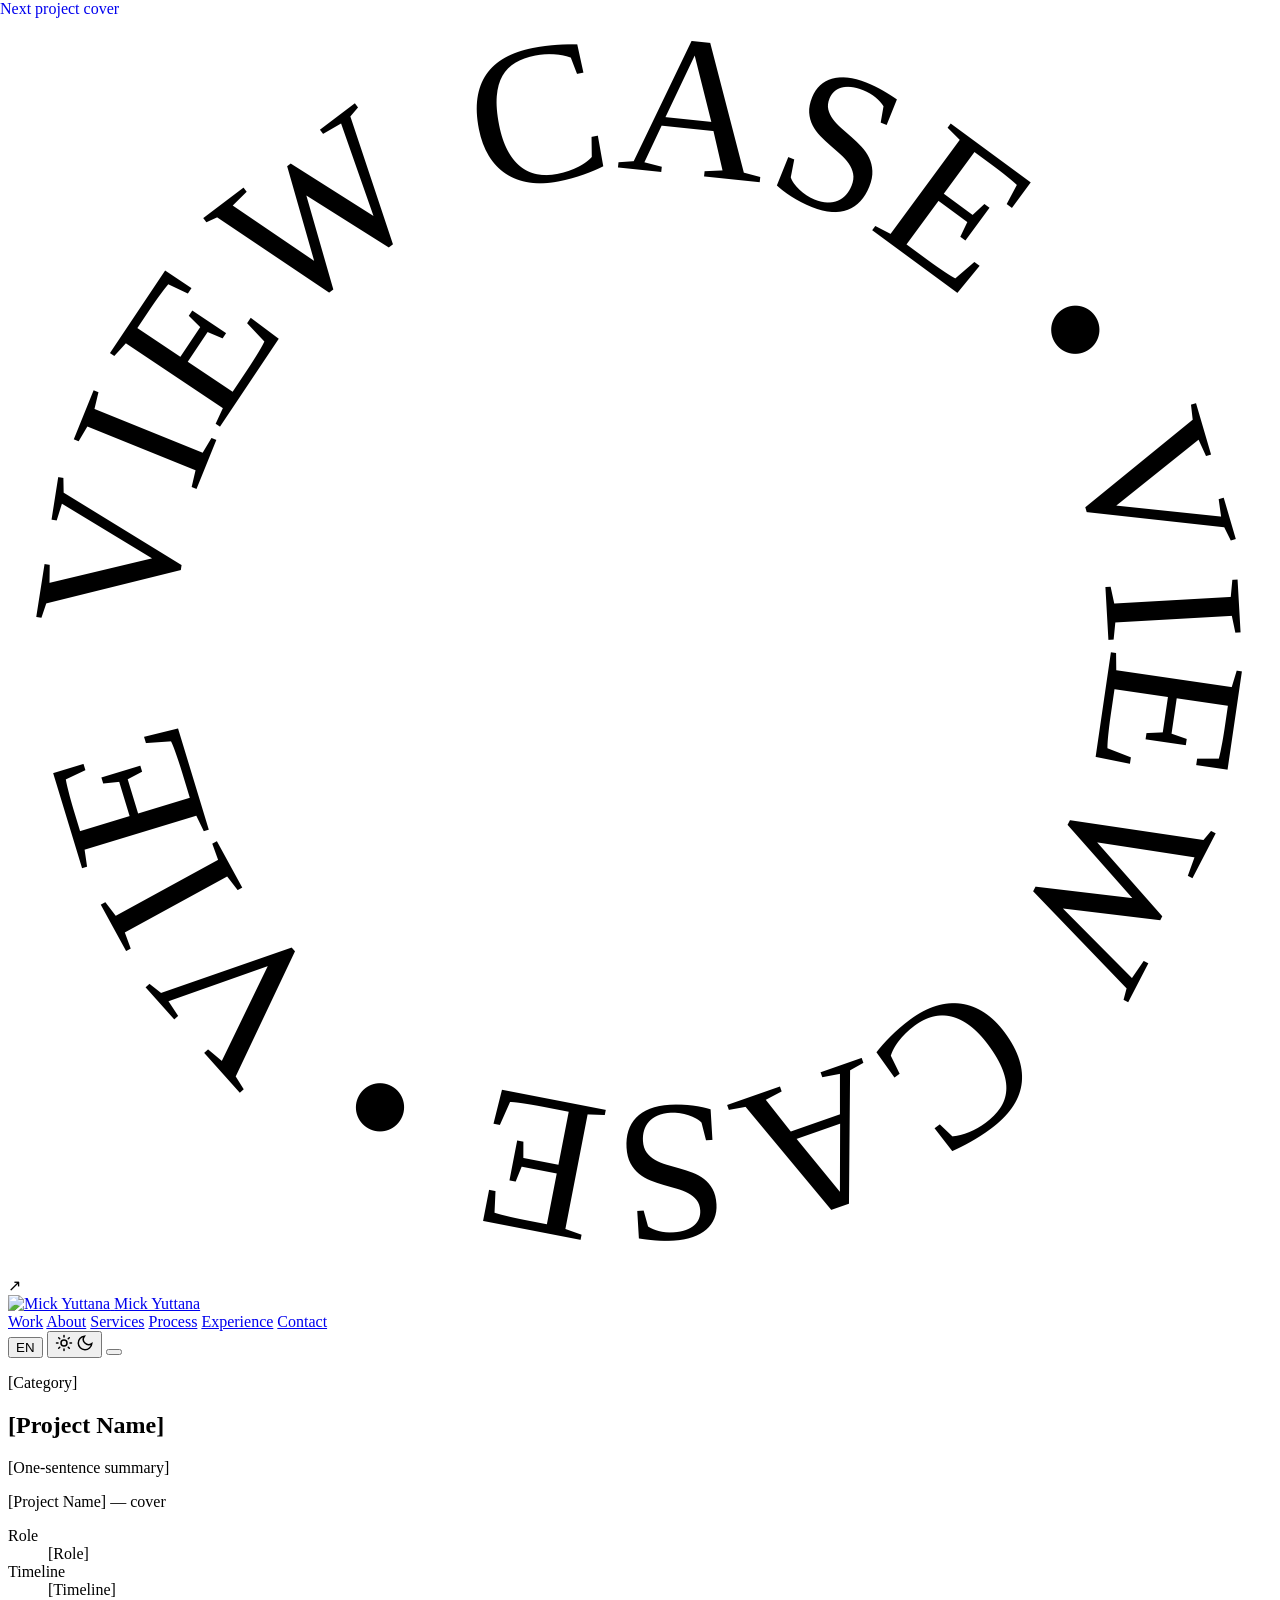
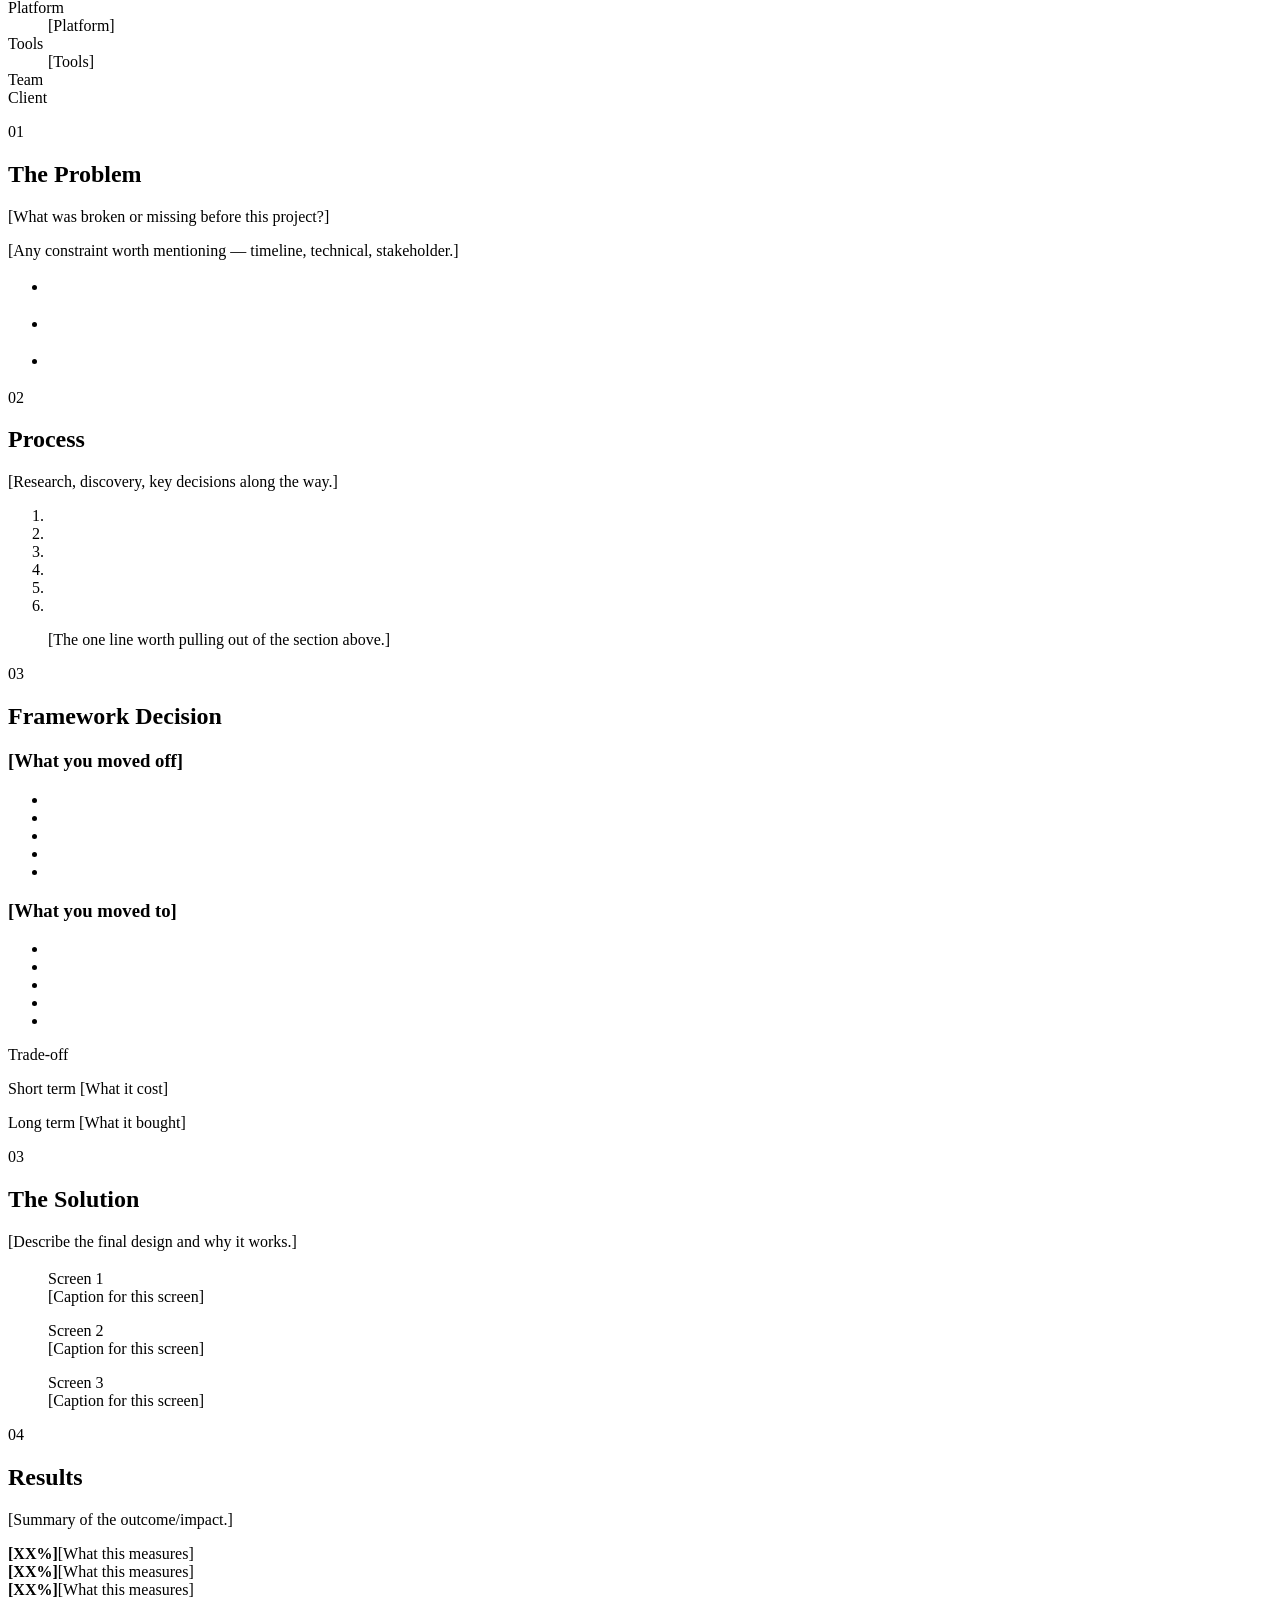
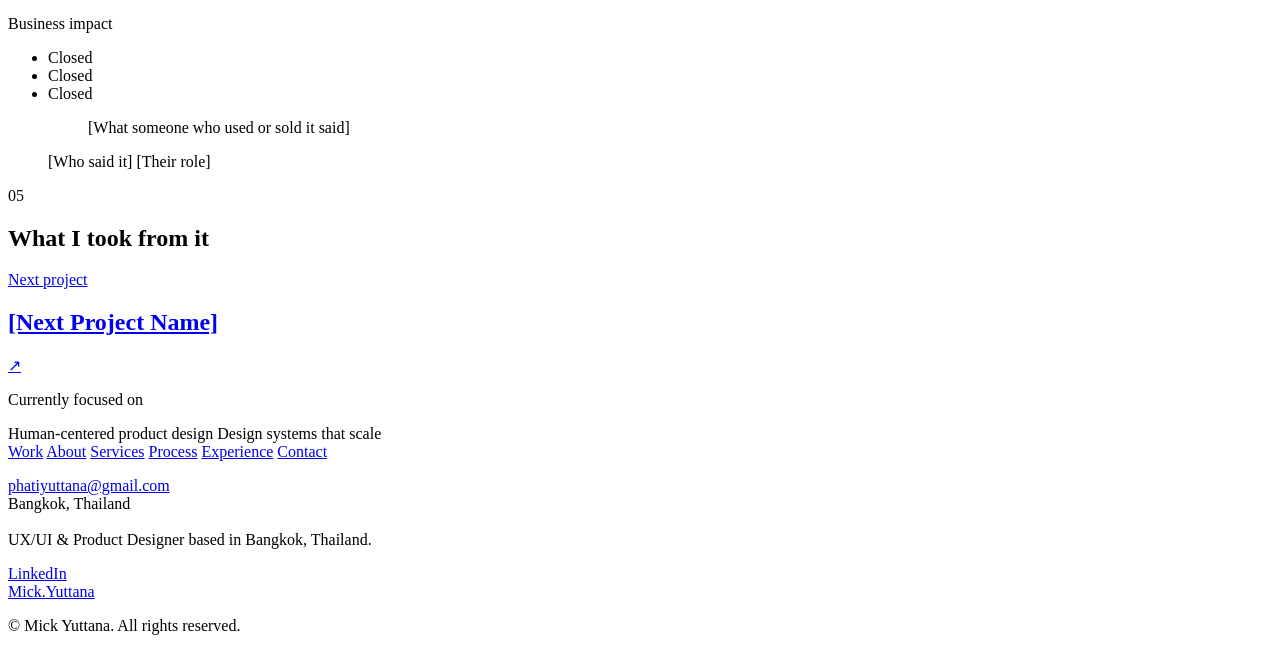
==== work/_template/index.html @ 5a6a164b "Drop Mick from page titles and meta descriptions Shortened every title tag and meta description from" ====
<!--
  CASE STUDY TEMPLATE — the single source for every page under work/.
  Editing this file and re-running tools/build-cases.ps1 updates all of
  them at once; editing a generated page directly does nothing lasting.
  See work/README.md for the checklist.

  To add a project: add its rows to content/cases.csv, make work/<slug>/
  with an assets/ folder, then run the build. The pages, the next-project
  chain and the galleries all come from those two inputs.

  Everything reuses css/style.css — the page-specific rules are the .cs-*
  block near the end of that file.

  Copy comes from two places:
    data-i18n="…"       site-wide copy (nav, footer, section labels) —
                        lives in js/i18n.js, shared by every page
    data-i18n-case="…"  this project's own copy — lives in data.js right
                        next to this file. data.js loads BEFORE i18n.js
                        so the first render already has it.
-->
<!DOCTYPE html>
<html lang="en" data-theme="light">
<head>
<meta charset="UTF-8">
<meta name="viewport" content="width=device-width, initial-scale=1.0">
<title>[Project Name] — Case Study | Yuttana</title>
<meta name="description" content="[One-sentence project summary].">

<link rel="preconnect" href="https://api.fontshare.com" crossorigin>
<link rel="preconnect" href="https://fonts.googleapis.com">
<link rel="preconnect" href="https://fonts.gstatic.com" crossorigin>
<link href="https://api.fontshare.com/v2/css?f[]=switzer@400,500,600,700&f[]=chillax@600&display=swap" rel="stylesheet">
<link href="https://fonts.googleapis.com/css2?family=Noto+Sans+Thai:wght@400;500;600;700&display=swap" rel="stylesheet">

<link rel="icon" type="image/png" href="../../assets/avatar-icon.png">
<link rel="apple-touch-icon" href="../../assets/avatar-icon.png">
<link rel="manifest" href="../../manifest.json">
<meta name="theme-color" content="#1434cb">
<link rel="stylesheet" href="../../css/tokens.css">
<link rel="stylesheet" href="../../css/style.css">

<script>
  (function () {
    var t = localStorage.getItem('studio-theme');
    if (!t) t = matchMedia('(prefers-color-scheme: dark)').matches ? 'dark' : 'light';
    document.documentElement.setAttribute('data-theme', t);
    document.documentElement.classList.add('js');
    var mc = document.querySelector('meta[name="theme-color"]');
    if (mc) mc.setAttribute('content', t === 'dark' ? '#3163e9' : '#1434cb');
  })();
</script>
</head>
<body>

<div class="cursor" id="cursor" aria-hidden="true">
  <svg class="cursor__ring" viewBox="0 0 100 100">
    <defs><path id="cursorRing" d="M50,50 m-37,0 a37,37 0 1,1 74,0 a37,37 0 1,1 -74,0"></path></defs>
    <text><textPath href="#cursorRing">VIEW CASE&nbsp;•&nbsp;VIEW CASE&nbsp;•&nbsp;VIEW CASE&nbsp;•&nbsp;</textPath></text>
  </svg>
  <span class="cursor__blob"><span class="cursor__arrow">↗︎</span></span>
</div>

<header class="header" id="header" data-header>
  <a href="../../index.html#home" class="header__logo">
    <span class="header__logo-mark"><img src="../../assets/avatar-icon.png" alt="Mick Yuttana"></span>
    <span class="header__logo-text">Mick Yuttana</span>
  </a>

  <nav class="header__nav" id="nav">
    <a href="../../index.html#work" class="header__link" data-i18n="nav.work">Work</a>
    <a href="../../index.html#about" class="header__link" data-i18n="nav.about">About</a>
    <a href="../../index.html#services" class="header__link" data-i18n="nav.services">Services</a>
    <a href="../../index.html#process" class="header__link" data-i18n="nav.process">Process</a>
    <a href="../../index.html#experience" class="header__link" data-i18n="nav.experience">Experience</a>
    <a href="../../index.html#contact" class="header__link" data-i18n="nav.contact">Contact</a>
  </nav>

  <div class="header__actions">
    <button class="pill" id="langToggle" aria-label="Switch language" data-i18n-aria-label="a11y.switchLanguage"><span id="langCurrent">EN</span></button>
    <button class="pill pill--icon" id="themeToggle" aria-label="Toggle dark mode" data-i18n-aria-label="a11y.toggleDarkMode">
      <svg class="icon-sun" width="18" height="18" viewBox="0 0 24 24" fill="none" stroke="currentColor" stroke-width="2" stroke-linecap="round"><circle cx="12" cy="12" r="4"/><path d="M12 2v2M12 20v2M4.93 4.93l1.41 1.41M17.66 17.66l1.41 1.41M2 12h2M20 12h2M6.34 17.66l-1.41 1.41M19.07 4.93l-1.41 1.41"/></svg>
      <svg class="icon-moon" width="18" height="18" viewBox="0 0 24 24" fill="none" stroke="currentColor" stroke-width="2" stroke-linecap="round"><path d="M21 12.79A9 9 0 1 1 11.21 3 7 7 0 0 0 21 12.79z"/></svg>
    </button>
    <button class="burger" id="burger" aria-label="Menu" data-i18n-aria-label="a11y.menu" aria-expanded="false"><span></span><span></span></button>
  </div>
</header>

<div class="cs-progress" aria-hidden="true"><span data-cs-progress></span></div>

<main id="main">

  <section class="cs-hero">
    <div class="wrap">
      <p class="pretitle" data-i18n-case="category" data-reveal>[Category]</p>
      <h1 class="cs-hero__title" data-i18n-case="title" data-reveal>[Project Name]</h1>
      <p class="lede cs-hero__summary" data-i18n-case="summary" data-reveal>[One-sentence summary]</p>
    </div>

    <!-- COVER-START -->
    <!-- Once assets/cover.png exists, replace this placeholder with:
         <figure class="cs-cover" data-reveal>
           <img src="assets/cover.png" alt="" data-i18n-case-alt="coverAlt">
         </figure> -->
    <div class="cs-cover media-block" data-tone="blue" data-reveal><span>[Project Name] — cover</span></div>
    <!-- COVER-END -->

    <div class="wrap">
      <dl class="cs-meta" data-reveal>
        <div><dt data-i18n="cs.meta.roleLabel">Role</dt><dd data-i18n-case="role">[Role]</dd></div>
        <div><dt data-i18n="cs.meta.timelineLabel">Timeline</dt><dd data-i18n-case="timeline">[Timeline]</dd></div>
        <div><dt data-i18n="cs.meta.platformLabel">Platform</dt><dd data-i18n-case="platform">[Platform]</dd></div>
        <div><dt data-i18n="cs.meta.toolsLabel">Tools</dt><dd data-i18n-case="tools">[Tools]</dd></div>
        <!-- Team and client are not on every case; a div whose dd comes back
             empty hides itself rather than leaving a labelled blank. -->
        <div><dt data-i18n="cs.meta.teamLabel">Team</dt><dd data-i18n-case="team"></dd></div>
        <div><dt data-i18n="cs.meta.clientLabel">Client</dt><dd data-i18n-case="client"></dd></div>
      </dl>

      <!-- CONTEXT-START  Optional. What the product actually is, in one
           paragraph, before the case starts arguing about it. -->
      <p class="cs-context" data-i18n-case="contextText" data-reveal></p>
      <!-- CONTEXT-END -->
    </div>
  </section>

  <section class="cs-section">
    <div class="wrap cs-block">
      <div class="cs-block__aside" data-reveal>
        <span class="cs-step">01</span>
        <h2 class="cs-block__title" data-i18n="cs.overview.title">The Problem</h2>
      </div>
      <div class="cs-block__body">
        <p class="lede" data-i18n-case="problem1" data-reveal>[What was broken or missing before this project?]</p>
        <p class="lede" data-i18n-case="problem2" data-reveal>[Any constraint worth mentioning — timeline, technical, stakeholder.]</p>

        <!-- PROBLEMS-START  Optional. Named faults, when the trouble was
             several distinct things rather than one situation. Each carries
             a rule in the warning colour down its edge. Fill prob1Title
             upward; blank slots collapse. -->
        <ul class="cs-probs" data-reveal>
          <li>
            <h3 data-i18n-case="prob1Title"></h3>
            <p data-i18n-case="prob1Text"></p>
          </li>
          <li>
            <h3 data-i18n-case="prob2Title"></h3>
            <p data-i18n-case="prob2Text"></p>
          </li>
          <li>
            <h3 data-i18n-case="prob3Title"></h3>
            <p data-i18n-case="prob3Text"></p>
          </li>
        </ul>
        <!-- PROBLEMS-END -->

        <!-- GOAL-START  Optional. The counterpart to the faults above: what
             the work was aiming at. Same shape, opposite colour, so the
             pair reads as a problem and its answer. -->
        <div class="cs-goal" data-reveal>
          <h3 data-i18n-case="goalTitle"></h3>
          <p data-i18n-case="goalText"></p>
        </div>
        <!-- GOAL-END -->

        <!-- USERTYPES-START  Optional, and generated rather than written out
             here: the served / not-served state comes from the CSV's utNOk
             column, and a class cannot be set through data-i18n-case, which
             only writes text. Fill ut1Role/ut1Need/ut1Ok upward; the build
             stops at the first empty role and drops the block entirely if
             there is no ut1Role. -->
        <ul class="cs-ut" data-reveal></ul>
        <!-- USERTYPES-END -->
      </div>
    </div>
  </section>

  <section class="cs-section">
    <div class="wrap cs-block">
      <div class="cs-block__aside" data-reveal>
        <span class="cs-step">02</span>
        <h2 class="cs-block__title" data-i18n="cs.process.title">Process</h2>
      </div>
      <div class="cs-block__body">
        <p class="lede" data-i18n-case="process1" data-reveal>[Research, discovery, key decisions along the way.]</p>

        <!-- STEPS-START  Optional, and it belongs here rather than beside
             any one decision: this is how the work ran. A real sequence, so
             unlike the section headings it earns its numbering. Fill
             ps1Title upward; blank slots collapse. -->
        <ol class="cs-steps" data-reveal>
          <li><span data-i18n-case="ps1Title"></span><span data-i18n-case="ps1Text"></span></li>
          <li><span data-i18n-case="ps2Title"></span><span data-i18n-case="ps2Text"></span></li>
          <li><span data-i18n-case="ps3Title"></span><span data-i18n-case="ps3Text"></span></li>
          <li><span data-i18n-case="ps4Title"></span><span data-i18n-case="ps4Text"></span></li>
          <li><span data-i18n-case="ps5Title"></span><span data-i18n-case="ps5Text"></span></li>
          <li><span data-i18n-case="ps6Title"></span><span data-i18n-case="ps6Text"></span></li>
        </ol>
        <!-- STEPS-END -->
        <blockquote class="cs-quote" data-i18n-case="quote" data-reveal>[The one line worth pulling out of the section above.]</blockquote>
      </div>
    </div>
  </section>

  <!-- FRAMEWORK-START  Optional. tools/build-cases.ps1 drops this whole
       section for any case whose CSV has no fwOldLabel row, and renumbers
       the .cs-step badges afterwards, so a page without it still counts
       01, 02, 03 in order. Fill fwOld1-5 / fwNew1-5 to use it; blank rows
       collapse, so a comparison can be shorter than five points. -->
  <section class="cs-section">
    <div class="wrap cs-block">
      <div class="cs-block__aside" data-reveal>
        <span class="cs-step">03</span>
        <h2 class="cs-block__title" data-i18n="cs.framework.title">Framework Decision</h2>
      </div>
      <div class="cs-block__body">
        <div class="cs-fw" data-reveal>
          <div class="cs-fw__col cs-fw__col--before">
            <h3 class="cs-fw__label" data-i18n-case="fwOldLabel">[What you moved off]</h3>
            <ul class="cs-fw__list">
              <li data-i18n-case="fwOld1"></li>
              <li data-i18n-case="fwOld2"></li>
              <li data-i18n-case="fwOld3"></li>
              <li data-i18n-case="fwOld4"></li>
              <li data-i18n-case="fwOld5"></li>
            </ul>
          </div>
          <div class="cs-fw__col cs-fw__col--after">
            <h3 class="cs-fw__label" data-i18n-case="fwNewLabel">[What you moved to]</h3>
            <ul class="cs-fw__list">
              <li data-i18n-case="fwNew1"></li>
              <li data-i18n-case="fwNew2"></li>
              <li data-i18n-case="fwNew3"></li>
              <li data-i18n-case="fwNew4"></li>
              <li data-i18n-case="fwNew5"></li>
            </ul>
          </div>
        </div>

        <div class="cs-fw__trade" data-reveal>
          <p class="cs-fw__trade-label" data-i18n="cs.framework.tradeoff">Trade-off</p>
          <p class="cs-fw__trade-line">
            <span class="cs-fw__trade-term" data-i18n="cs.framework.short">Short term</span>
            <span data-i18n-case="fwTradeShort">[What it cost]</span>
          </p>
          <p class="cs-fw__trade-line">
            <span class="cs-fw__trade-term" data-i18n="cs.framework.long">Long term</span>
            <span data-i18n-case="fwTradeLong">[What it bought]</span>
          </p>
        </div>
      </div>
    </div>
  </section>
  <!-- FRAMEWORK-END -->

  <section class="cs-section">
    <div class="wrap cs-block">
      <div class="cs-block__aside" data-reveal>
        <span class="cs-step">03</span>
        <h2 class="cs-block__title" data-i18n="cs.solution.title">The Solution</h2>
      </div>
      <div class="cs-block__body">
        <p class="lede" data-i18n-case="solution1" data-reveal>[Describe the final design and why it works.]</p>

        <!-- SOLUTIONS-START  Optional. The shipped pieces, named — a grid
             because they are parallel parts, not a sequence. -->
        <div class="cs-sol" data-reveal>
          <div class="cs-sol__item">
            <h3 data-i18n-case="sol1Title"></h3>
            <p data-i18n-case="sol1Text"></p>
          </div>
          <div class="cs-sol__item">
            <h3 data-i18n-case="sol2Title"></h3>
            <p data-i18n-case="sol2Text"></p>
          </div>
          <div class="cs-sol__item">
            <h3 data-i18n-case="sol3Title"></h3>
            <p data-i18n-case="sol3Text"></p>
          </div>
          <div class="cs-sol__item">
            <h3 data-i18n-case="sol4Title"></h3>
            <p data-i18n-case="sol4Text"></p>
          </div>
          <div class="cs-sol__item">
            <h3 data-i18n-case="sol5Title"></h3>
            <p data-i18n-case="sol5Text"></p>
          </div>
        </div>
        <!-- SOLUTIONS-END -->

        <!-- DECISIONS-START  Optional. Each choice next to the reason for
             it — the part of a portfolio that shows judgement rather than
             output. Fill dec1Title upward; blank slots collapse. -->
        <dl class="cs-dec" data-reveal>
          <div>
            <dt data-i18n-case="dec1Title"></dt>
            <dd data-i18n-case="dec1Why"></dd>
          </div>
          <div>
            <dt data-i18n-case="dec2Title"></dt>
            <dd data-i18n-case="dec2Why"></dd>
          </div>
          <div>
            <dt data-i18n-case="dec3Title"></dt>
            <dd data-i18n-case="dec3Why"></dd>
          </div>
          <div>
            <dt data-i18n-case="dec4Title"></dt>
            <dd data-i18n-case="dec4Why"></dd>
          </div>
          <div>
            <dt data-i18n-case="dec5Title"></dt>
            <dd data-i18n-case="dec5Why"></dd>
          </div>
        </dl>
        <!-- DECISIONS-END -->

        <!-- Swap each media-block for <img src="assets/screen-N.png" alt="">.
             Keep one figure marked is-wide so the grid has a rhythm.
             Add or drop <figure> blocks freely. -->
        <!-- GALLERY-START  rebuilt per page from that case's
             assets/screen-*.png, in numeric order, first one wide. -->
        <div class="cs-gallery">
          <figure class="is-wide" data-reveal>
            <div class="media-block" data-tone="blue"><span>Screen 1</span></div>
            <figcaption data-i18n-case="caption1">[Caption for this screen]</figcaption>
          </figure>
          <figure data-reveal>
            <div class="media-block" data-tone="blue"><span>Screen 2</span></div>
            <figcaption data-i18n-case="caption2">[Caption for this screen]</figcaption>
          </figure>
          <figure data-reveal>
            <div class="media-block" data-tone="blue"><span>Screen 3</span></div>
            <figcaption data-i18n-case="caption3">[Caption for this screen]</figcaption>
          </figure>
        </div>
        <!-- GALLERY-END -->
      </div>
    </div>
  </section>

  <section class="cs-section">
    <div class="wrap cs-block">
      <div class="cs-block__aside" data-reveal>
        <span class="cs-step">04</span>
        <h2 class="cs-block__title" data-i18n="cs.results.title">Results</h2>
      </div>
      <div class="cs-block__body">
        <p class="lede" data-i18n-case="results1" data-reveal>[Summary of the outcome/impact.]</p>

        <div class="cs-stats" data-reveal>
          <div class="cs-stats__item"><strong data-i18n-case="stat1">[XX%]</strong><span data-i18n-case="stat1Label">[What this measures]</span></div>
          <div class="cs-stats__item"><strong data-i18n-case="stat2">[XX%]</strong><span data-i18n-case="stat2Label">[What this measures]</span></div>
          <div class="cs-stats__item"><strong data-i18n-case="stat3">[XX%]</strong><span data-i18n-case="stat3Label">[What this measures]</span></div>
          <!-- A fourth reading is optional; it hides itself when unfilled. -->
          <div class="cs-stats__item"><strong data-i18n-case="stat4"></strong><span data-i18n-case="stat4Label"></span></div>
        </div>

        <!-- IMPACT-START  Optional. Who it landed with — the outcome the
             results above were in service of. -->
        <div class="cs-impact" data-reveal>
          <p class="cs-impact__label" data-i18n="cs.impact.title">Business impact</p>
          <ul class="cs-impact__list">
            <li>
              <span class="cs-impact__name" data-i18n-case="bi1Name"></span>
              <span class="cs-impact__type" data-i18n-case="bi1Type"></span>
              <span class="cs-impact__flag" data-i18n="cs.impact.closed">Closed</span>
            </li>
            <li>
              <span class="cs-impact__name" data-i18n-case="bi2Name"></span>
              <span class="cs-impact__type" data-i18n-case="bi2Type"></span>
              <span class="cs-impact__flag" data-i18n="cs.impact.closed">Closed</span>
            </li>
            <li>
              <span class="cs-impact__name" data-i18n-case="bi3Name"></span>
              <span class="cs-impact__type" data-i18n-case="bi3Type"></span>
              <span class="cs-impact__flag" data-i18n="cs.impact.closed">Closed</span>
            </li>
          </ul>
        </div>
        <!-- IMPACT-END -->

        <!-- TESTIMONIAL-START  Optional; dropped unless testimonialQuote is
             filled. Someone else's words about the work, so it sits with the
             results rather than in a section of its own. -->
        <figure class="cs-quotebox" data-reveal>
          <blockquote data-i18n-case="testimonialQuote">[What someone who used or sold it said]</blockquote>
          <figcaption>
            <span class="cs-quotebox__name" data-i18n-case="testimonialName">[Who said it]</span>
            <span class="cs-quotebox__role" data-i18n-case="testimonialRole">[Their role]</span>
          </figcaption>
        </figure>
        <!-- TESTIMONIAL-END -->
      </div>
    </div>
  </section>

  <!-- REFLECTION-START  Optional; dropped unless reflect1Title is filled.
       Sits after the results on purpose - it is what the work taught me,
       which only means anything once the outcome has been stated. Empty
       slots collapse, so three or two entries are fine. -->
  <section class="cs-section">
    <div class="wrap cs-block">
      <div class="cs-block__aside" data-reveal>
        <span class="cs-step">05</span>
        <h2 class="cs-block__title" data-i18n="cs.reflection.title">What I took from it</h2>
      </div>
      <div class="cs-block__body">
        <div class="cs-reflect" data-reveal>
          <div class="cs-reflect__item">
            <h3 data-i18n-case="reflect1Title"></h3>
            <p data-i18n-case="reflect1Text"></p>
          </div>
          <div class="cs-reflect__item">
            <h3 data-i18n-case="reflect2Title"></h3>
            <p data-i18n-case="reflect2Text"></p>
          </div>
          <div class="cs-reflect__item">
            <h3 data-i18n-case="reflect3Title"></h3>
            <p data-i18n-case="reflect3Text"></p>
          </div>
          <div class="cs-reflect__item">
            <h3 data-i18n-case="reflect4Title"></h3>
            <p data-i18n-case="reflect4Text"></p>
          </div>
        </div>
      </div>
    </div>
  </section>
  <!-- REFLECTION-END -->

  <section class="cs-next">
    <div class="wrap">
      <!-- NEXT-START -->
      <!-- Rebuilt per page from the next slug in CSV row order, wrapping
           round at the last one, so deleting a case can no longer leave
           another page linking to a folder that isn't there. The markup
           below is only what the template renders on its own. -->
      <a class="cs-next__card" href="../PLACEHOLDER/" data-hover>
        <div class="media-block" data-tone="blue" style="position:absolute;inset:0;border-radius:0"><span>Next project cover</span></div>
        <div class="cs-next__body">
          <div>
            <p class="pretitle" data-i18n="cs.next.label">Next project</p>
            <h2 class="cs-next__title" data-i18n-case="nextTitle">[Next Project Name]</h2>
          </div>
          <span class="cs-next__arrow" aria-hidden="true">↗︎</span>
        </div>
      </a>
      <!-- NEXT-END -->
    </div>
  </section>

</main>

<footer class="footer">

  <div class="wrap footer__cols">
    <div class="footer__col">
      <p class="footer__label" data-i18n="footer.nowPlaying">Currently focused on</p>
      <div class="song">
        <span class="song__artist" data-i18n="footer.focusLine1">Human-centered product design</span>
        <span class="song__title" data-i18n="footer.focusLine2">Design systems that scale</span>
      </div>
    </div>

    <nav class="footer__col footer__nav" aria-label="Footer" data-i18n-aria-label="a11y.footerNav">
      <a href="../../index.html#work" data-i18n="nav.work">Work</a>
      <a href="../../index.html#about" data-i18n="nav.about">About</a>
      <a href="../../index.html#services" data-i18n="nav.services">Services</a>
      <a href="../../index.html#process" data-i18n="nav.process">Process</a>
      <a href="../../index.html#experience" data-i18n="nav.experience">Experience</a>
      <a href="../../index.html#contact" data-i18n="nav.contact">Contact</a>
    </nav>

    <div class="footer__col footer__info">
      <p>
        <a href="mailto:phatiyuttana@gmail.com">phatiyuttana@gmail.com</a><br>
        Bangkok, Thailand<br><br>
        <span data-i18n="footer.tagline">UX/UI & Product Designer based in Bangkok, Thailand.</span>
      </p>
      <div class="footer__social">
        <a href="https://www.linkedin.com/in/yuttana-phati-5566042b5/" target="_blank" rel="noopener">LinkedIn</a>
      </div>
    </div>
  </div>

  <div class="wrap footer__bottom">
    <a href="../../index.html#home" class="footer__logo">Mick<span>.</span>Yuttana</a>
    <p>&copy; <span id="year"></span> Mick Yuttana. <span data-i18n="footer.rights">All rights reserved.</span></p>
  </div>
</footer>

<script src="https://cdn.jsdelivr.net/npm/gsap@3.13.0/dist/gsap.min.js"></script>
<script src="https://cdn.jsdelivr.net/npm/gsap@3.13.0/dist/ScrollTrigger.min.js"></script>
<script src="https://cdn.jsdelivr.net/npm/gsap@3.13.0/dist/SplitText.min.js"></script>
<script src="https://cdn.jsdelivr.net/npm/lenis@1.1.20/dist/lenis.min.js"></script>
<!-- data.js MUST come before i18n.js — i18n.js renders once on load and
     reads window.CASE_DATA at that moment. -->
<script src="data.js"></script>
<script src="../../js/i18n.js"></script>
<script src="../../js/main.js"></script>
</body>
</html>
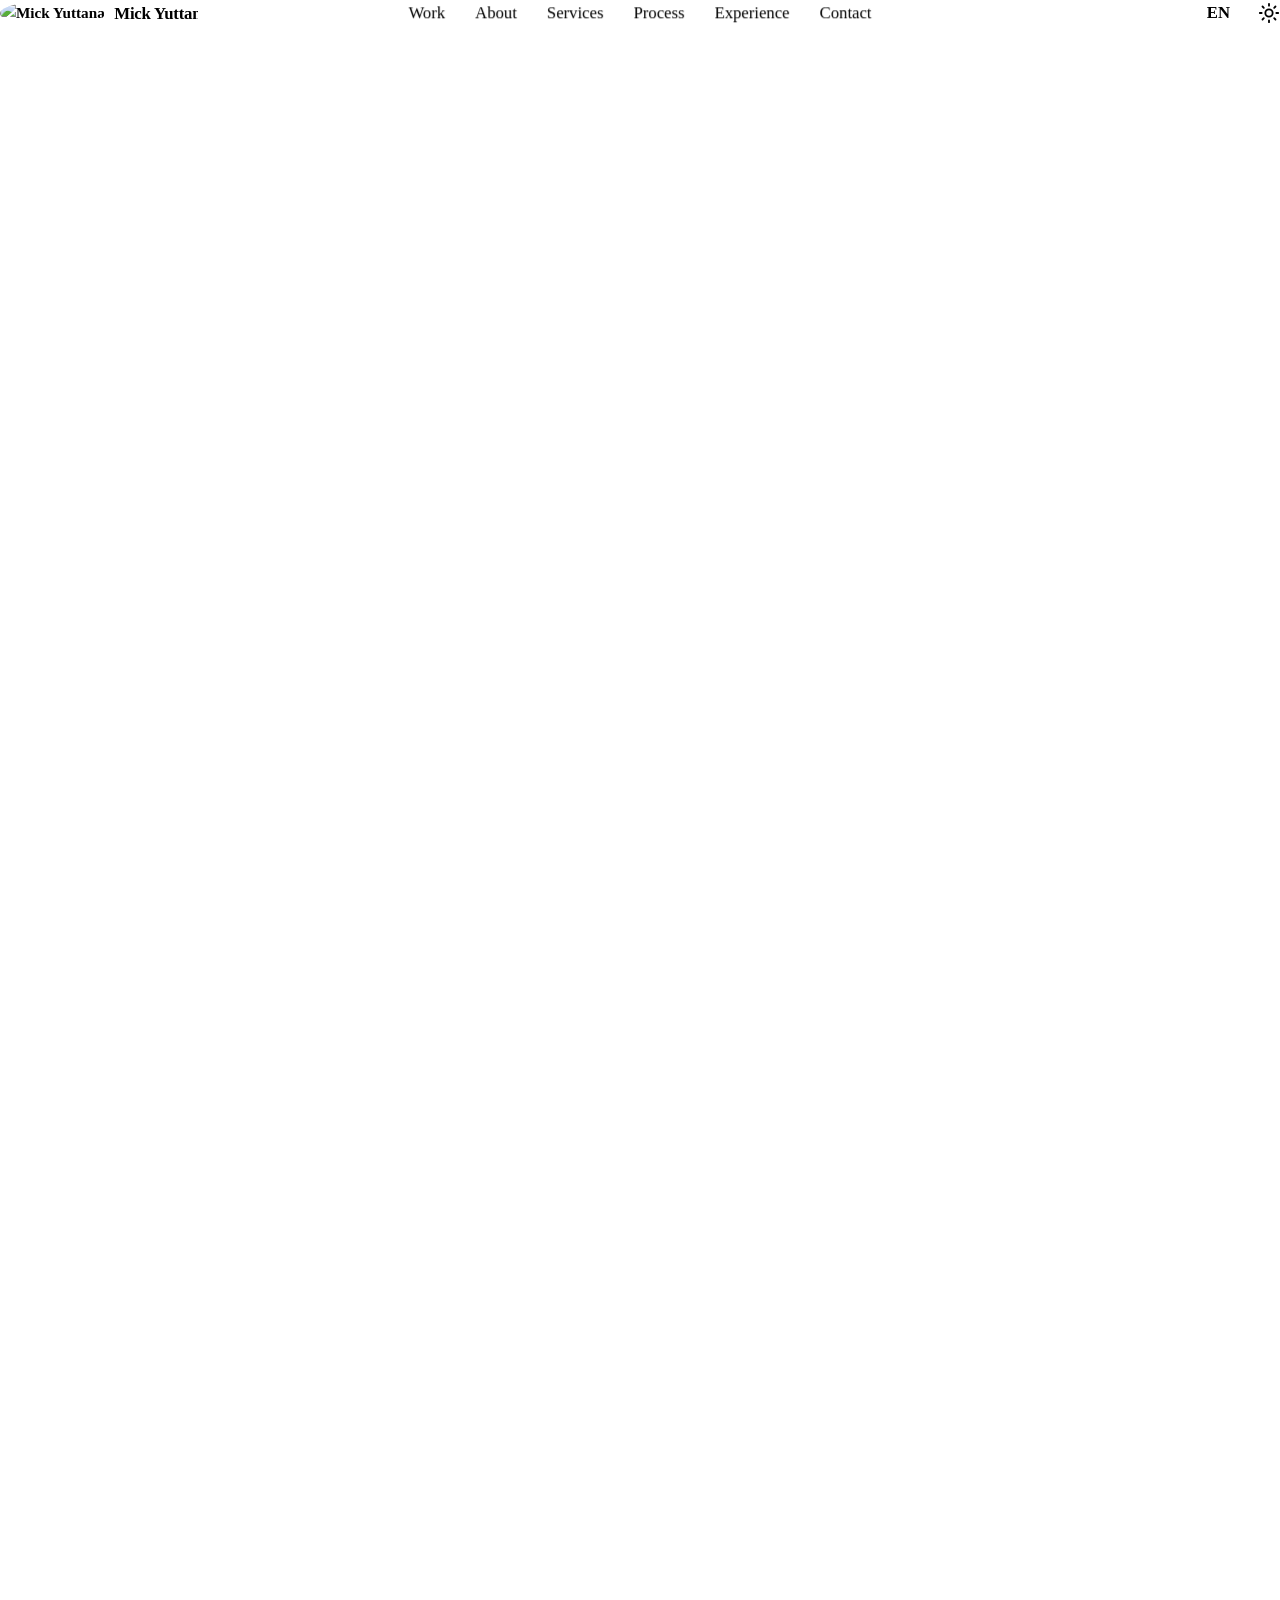
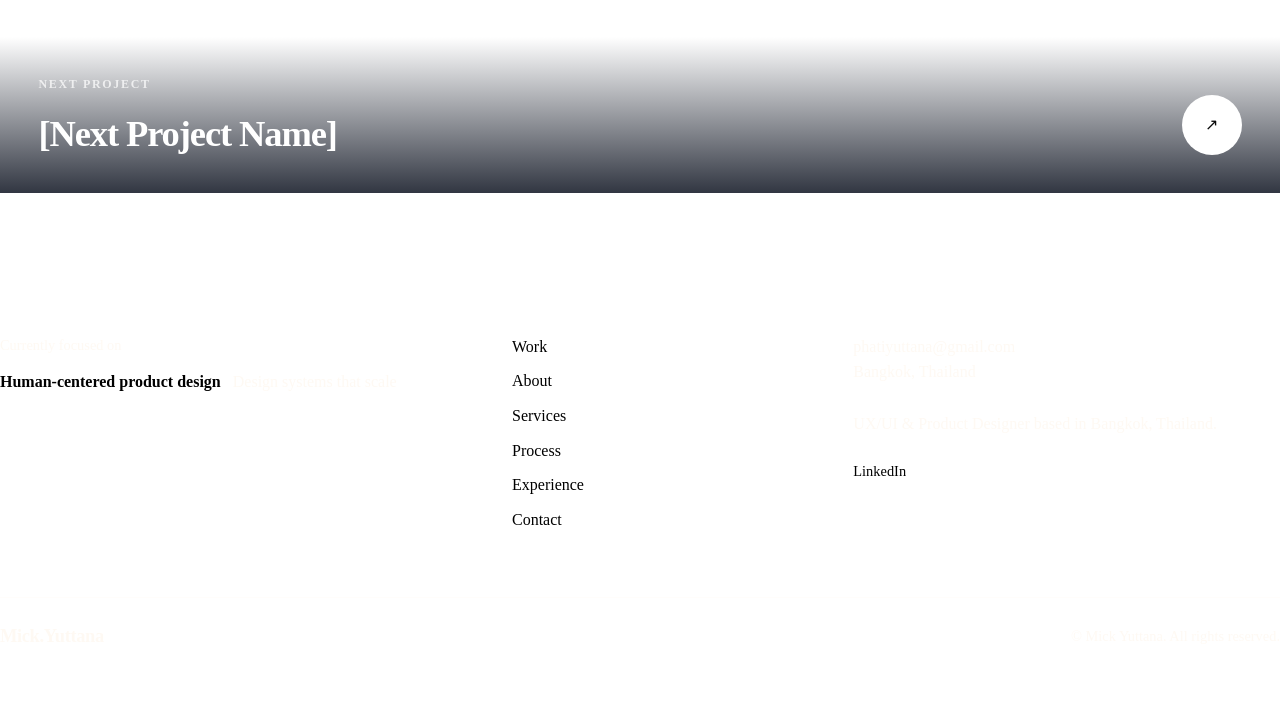
==== commit 33db04ff: "Link home as / instead of /index.html, and redirect the old URL Every header, nav and footer link on" ====
--- a/work/_template/index.html
+++ b/work/_template/index.html
@@ -41,8 +41,7 @@
 
 <script>
   (function () {
-    var t = localStorage.getItem('studio-theme');
-    if (!t) t = matchMedia('(prefers-color-scheme: dark)').matches ? 'dark' : 'light';
+    var t = localStorage.getItem('studio-theme') || 'light';
     document.documentElement.setAttribute('data-theme', t);
     document.documentElement.classList.add('js');
     var mc = document.querySelector('meta[name="theme-color"]');
@@ -61,18 +60,18 @@
 </div>
 
 <header class="header" id="header" data-header>
-  <a href="../../index.html#home" class="header__logo">
+  <a href="../../#home" class="header__logo">
     <span class="header__logo-mark"><img src="../../assets/avatar-icon.png" alt="Mick Yuttana"></span>
     <span class="header__logo-text">Mick Yuttana</span>
   </a>
 
   <nav class="header__nav" id="nav">
-    <a href="../../index.html#work" class="header__link" data-i18n="nav.work">Work</a>
-    <a href="../../index.html#about" class="header__link" data-i18n="nav.about">About</a>
-    <a href="../../index.html#services" class="header__link" data-i18n="nav.services">Services</a>
-    <a href="../../index.html#process" class="header__link" data-i18n="nav.process">Process</a>
-    <a href="../../index.html#experience" class="header__link" data-i18n="nav.experience">Experience</a>
-    <a href="../../index.html#contact" class="header__link" data-i18n="nav.contact">Contact</a>
+    <a href="../../#work" class="header__link" data-i18n="nav.work">Work</a>
+    <a href="../../#about" class="header__link" data-i18n="nav.about">About</a>
+    <a href="../../#services" class="header__link" data-i18n="nav.services">Services</a>
+    <a href="../../#process" class="header__link" data-i18n="nav.process">Process</a>
+    <a href="../../#experience" class="header__link" data-i18n="nav.experience">Experience</a>
+    <a href="../../#contact" class="header__link" data-i18n="nav.contact">Contact</a>
   </nav>
 
   <div class="header__actions">
@@ -463,12 +462,12 @@
     </div>
 
     <nav class="footer__col footer__nav" aria-label="Footer" data-i18n-aria-label="a11y.footerNav">
-      <a href="../../index.html#work" data-i18n="nav.work">Work</a>
-      <a href="../../index.html#about" data-i18n="nav.about">About</a>
-      <a href="../../index.html#services" data-i18n="nav.services">Services</a>
-      <a href="../../index.html#process" data-i18n="nav.process">Process</a>
-      <a href="../../index.html#experience" data-i18n="nav.experience">Experience</a>
-      <a href="../../index.html#contact" data-i18n="nav.contact">Contact</a>
+      <a href="../../#work" data-i18n="nav.work">Work</a>
+      <a href="../../#about" data-i18n="nav.about">About</a>
+      <a href="../../#services" data-i18n="nav.services">Services</a>
+      <a href="../../#process" data-i18n="nav.process">Process</a>
+      <a href="../../#experience" data-i18n="nav.experience">Experience</a>
+      <a href="../../#contact" data-i18n="nav.contact">Contact</a>
     </nav>
 
     <div class="footer__col footer__info">
@@ -484,7 +483,7 @@
   </div>
 
   <div class="wrap footer__bottom">
-    <a href="../../index.html#home" class="footer__logo">Mick<span>.</span>Yuttana</a>
+    <a href="../../#home" class="footer__logo">Mick<span>.</span>Yuttana</a>
     <p>&copy; <span id="year"></span> Mick Yuttana. <span data-i18n="footer.rights">All rights reserved.</span></p>
   </div>
 </footer>
--- a/css/style.css
+++ b/css/style.css
@@ -0,0 +1,2035 @@
+/* ============================================================
+   Mick Yuttana — studio edition
+   Structure and motion modelled on studiomodular.be:
+   banner with split wordmark, scrubbed line reveal, masonry
+   cases with a hover circle, a green band that opens out of a
+   growing circle, sticky service cards, scroll-direction
+   marquees, tile footer.
+   ============================================================ */
+
+/* ---------- Tokens ----------
+   Moved to css/tokens.css — load that file before this one. */
+
+/* ---------- Reset ---------- */
+*, *::before, *::after { box-sizing: border-box; }
+html { -webkit-text-size-adjust: 100%; scroll-behavior: smooth; }
+body, h1, h2, h3, h4, p, ul, figure { margin: 0; }
+ul { padding: 0; list-style: none; }
+img { display: block; max-width: 100%; height: auto; }
+button, input, textarea { font: inherit; color: inherit; }
+html.lenis, html.lenis body { height: auto; }
+.lenis.lenis-smooth { scroll-behavior: auto !important; }
+
+/* More Projects modal open: lenis.stop() only halts Lenis's own
+   wheel-driven virtual scroll, not the page's real scroll position, which
+   stays reachable behind the dialog via keyboard, a dragged scrollbar, or
+   native touch. Locking overflow here is what actually stops that. */
+html.mp-modal-open, html.mp-modal-open body { overflow: hidden; }
+
+/* a faint ruled/graph-paper grid on the flat canvas colour — paired
+   repeating-linear-gradients, one per axis, in --rule so it already
+   matches the page's other hairlines and flips with the theme
+   automatically. Laid on body itself, not a separate overlay element, so
+   it just sits at the very bottom of the paint order — any section with
+   its own background (the stack cards, the dark band/footer, the tinted
+   --experience panel) naturally paints over it with no extra rules
+   needed, leaving the grid visible only where the plain canvas colour
+   would otherwise show through. (Had a paper-grain + crumple noise layer
+   here too at one point — removed again, grid only.) */
+body {
+  background: var(--paper);
+  color: var(--ink);
+  font-family: var(--font);
+  font-size: var(--fs-body);
+  line-height: 1.6;
+  -webkit-font-smoothing: antialiased;
+  overflow-x: hidden;
+  transition: background-color .4s var(--ease), color .4s var(--ease);
+}
+
+:focus-visible { outline: 2px solid currentColor; outline-offset: 3px; border-radius: 4px; }
+
+.wrap { width: 100%; max-width: var(--wrap); margin-inline: auto; padding-inline: var(--gutter); }
+/* a roomier cap for sections that want more breathing room than the
+   default 1560px — smaller gutter too, so content actually gets wider,
+   not just the empty margins. .band__content overrides this further. */
+.wrap--wide { max-width: 1920px; padding-inline: clamp(1.25rem, 6vw, 120px); }
+
+/* ---------- Shared type ---------- */
+.pretitle {
+  font-size: .75rem; font-weight: 600; letter-spacing: .14em;
+  text-transform: uppercase; color: var(--muted); margin-bottom: 1.25rem;
+}
+.section-title {
+  font-size: var(--fs-h2); font-weight: 600; line-height: 1.02;
+  letter-spacing: -.03em; text-wrap: balance;
+}
+.section-desc { color: var(--muted); max-width: 46ch; margin-top: 1.25rem; font-size: var(--fs-lede); }
+/* headings run the width of the column, like the reference — the old 22ch cap
+   turned every one of them into a narrow two- or three-line stack */
+.section-head { margin-bottom: clamp(2.5rem, 5vw, 5rem); }
+.section-head--center { text-align: center; }
+.section-head--center .section-desc { margin-inline: auto; }
+/* titles that sit in a grid column, not across the page, get a smaller step —
+   the full display size stacks them four lines deep in half the width */
+.about__content .section-title,
+.approach__content .section-title,
+.tools__head .section-title { font-size: clamp(1.75rem, 1rem + 2.2vw, 3rem); }
+.lede { color: var(--muted); font-size: var(--fs-lede); margin-top: 1.1rem; max-width: 54ch; }
+
+/* ---------- Buttons ---------- */
+.btn {
+  --btn-bg: transparent; --btn-fg: var(--ink); --btn-line: var(--rule);
+  display: inline-flex; align-items: center; gap: .85rem;
+  min-height: 60px; padding: 0 .5rem 0 1.6rem;
+  border: 1px solid var(--btn-line); border-radius: 999px;
+  background: var(--btn-bg); color: var(--btn-fg);
+  font-weight: 500; text-decoration: none; cursor: pointer;
+  transition: background-color var(--speed) var(--ease), color var(--speed) var(--ease),
+              border-color var(--speed) var(--ease), transform var(--speed) var(--ease);
+}
+.btn:hover { transform: translateY(-2px); }
+.btn__circle {
+  display: grid; place-items: center; width: 44px; height: 44px; flex: none;
+  border-radius: 50%; background: var(--primary); color: var(--primary-ink);
+  transition: transform var(--speed) var(--ease);
+}
+/* the reference site's buttons carry a circle on both ends; the leading one
+   is hidden until hover, so the label slides across on hover */
+.btn__circle:first-child { width: 0; opacity: 0; margin-left: -.85rem; transition: width var(--speed) var(--ease), opacity var(--speed) var(--ease), margin var(--speed) var(--ease); }
+.btn:hover .btn__circle:first-child { width: 44px; opacity: 1; margin-left: 0; }
+.btn:hover .btn__circle:last-child { transform: rotate(45deg); }
+.btn--primary { --btn-bg: var(--primary); --btn-fg: var(--primary-ink); --btn-line: var(--primary); }
+.btn--primary .btn__circle { background: var(--primary-ink); color: var(--primary); }
+.btn--primary:hover { --btn-bg: transparent; --btn-fg: var(--ink); --btn-line: var(--rule); }
+.btn--primary:hover .btn__circle { background: var(--primary); color: var(--primary-ink); }
+.btn--outline:hover { --btn-bg: var(--primary); --btn-fg: var(--primary-ink); --btn-line: var(--primary); }
+.btn--outline:hover .btn__circle { background: var(--primary-ink); color: var(--primary); }
+.btn--link { border-color: transparent; padding-left: .5rem; }
+.btn--link .btn__circle { background: transparent; border: 1px solid var(--rule); color: currentColor; }
+.btn--link:hover .btn__circle { background: var(--primary); color: var(--primary-ink); border-color: var(--primary); transform: translateY(3px); }
+
+/* ---------- Tags ----------
+   Pill styling modelled on the reference site's c-card-visual__tags-item:
+   an opaque chip (not a faint tint) so it reads as a tag over any
+   background, with a bigger icon and roomier padding. */
+.tags { display: flex; flex-wrap: wrap; gap: .55rem; margin-top: 1.1rem; }
+.tag {
+  display: inline-flex; align-items: center; gap: .5rem;
+  font-size: .78rem; font-weight: 500;
+  padding: .5rem .95rem; border-radius: 999px;
+  background: var(--paper); border: 1px solid var(--rule); color: var(--ink);
+}
+.tag__icon {
+  width: 14px; height: 14px; flex: none; background: currentColor;
+  /* four-point star, echoing the reference site's taxonomy icons */
+  clip-path: polygon(50% 0, 60% 40%, 100% 50%, 60% 60%, 50% 100%, 40% 60%, 0 50%, 40% 40%);
+}
+/* fully transparent read as blending straight into the card's own colour
+   (worse still once the big background icon sits right behind them too) —
+   a faint currentColor tint gives every ghost tag its own quiet surface
+   regardless of which tone card it's sitting on. Same leading star icon as
+   the opaque .tag elsewhere on the page (Cases section), tying the two
+   tag styles to one visual language instead of the ghost variant being
+   text-only. */
+.tags--ghost .tag {
+  background: color-mix(in srgb, currentColor 12%, transparent);
+  border: 1px solid currentColor; color: inherit; opacity: .85;
+}
+.tags--ghost .tag__icon { opacity: .8; }
+
+/* ---------- Header ----------
+   Three independent pieces on one row: brand, a floating nav capsule pinned to
+   the centre of the viewport, and the actions. Scrolling fades the brand and
+   the CTA away and leaves the capsule alone — it is translucent, so it picks up
+   whatever section is passing underneath it. */
+.header {
+  position: fixed; inset: 0 0 auto 0; z-index: 50;
+  height: var(--header-h);
+  display: flex; align-items: center; justify-content: space-between;
+  gap: 1rem; padding-inline: var(--header-pad);
+  pointer-events: none;
+}
+.header > * { pointer-events: auto; }
+
+.header__logo {
+  display: flex; align-items: center; gap: .6rem; text-decoration: none; color: inherit;
+  transition: opacity .45s var(--ease), transform .45s var(--ease);
+}
+/* matches .pill's size (var(--nav-h)) and background so the logo reads
+   as the same kind of surface as the actions pills across the header —
+   including backdrop-filter, which this was missing: without it, page
+   content scrolling underneath (anything circular/avatar-shaped
+   especially) stayed sharp enough to show through and read as a second,
+   competing image instead of just tinting the glass. */
+.header__logo-mark {
+  display: grid; place-items: center; width: var(--nav-h); height: var(--nav-h); border-radius: 50%;
+  background: var(--nav-bg); backdrop-filter: blur(16px); color: var(--nav-ink); font-size: .95rem; font-weight: 600;
+  border: 0; overflow: hidden;
+}
+.header__logo-mark img { width: 100%; height: 100%; object-fit: cover; }
+.header__logo-text {
+  font-weight: 600; font-size: 1.05rem; letter-spacing: -.015em; line-height: 1.15;
+  max-width: 10ch; white-space: nowrap; overflow: hidden;
+  transition: opacity .35s var(--ease), max-width .35s var(--ease);
+}
+/* scrolled: just the mark, name text collapses away; scrolled back to the
+   very top: the name reappears, same as at first load */
+.header.is-stuck .header__logo-text { opacity: 0; max-width: 0; }
+
+/* the capsule */
+.header__nav {
+  position: absolute; left: 50%; top: 50%; transform: translate(-50%, -50%);
+  display: flex; align-items: center; gap: clamp(.15rem, .6vw, .75rem);
+  padding: .45rem;
+  border-radius: 999px;
+  background: var(--nav-bg);
+  backdrop-filter: blur(16px);
+  transition: background-color .45s var(--ease);
+}
+.header__link {
+  text-decoration: none; color: var(--nav-ink);
+  font-size: clamp(.95rem, .82rem + .28vw, 1.1rem); font-weight: 500;
+  padding: .7rem clamp(.9rem, 1.5vw, 1.6rem); border-radius: 999px;
+  white-space: nowrap;
+  transition: background-color .3s var(--ease), color .3s var(--ease);
+}
+.header__link:hover, .header__link.is-active { background: var(--nav-hover); }
+
+
+.header__actions { display: flex; align-items: center; gap: .5rem; }
+/* same height as the nav capsule, and the same translucent ground */
+.pill {
+  display: grid; place-items: center;
+  min-width: var(--nav-h); height: var(--nav-h); padding: 0 1.25rem;
+  border: 0; border-radius: 999px;
+  background: var(--nav-bg); backdrop-filter: blur(16px); color: var(--nav-ink);
+  font-size: clamp(.95rem, .82rem + .28vw, 1.1rem); font-weight: 600; cursor: pointer;
+  transition: background-color var(--speed) var(--ease), color var(--speed) var(--ease);
+}
+.pill:hover { background: var(--primary); color: var(--primary-ink); }
+.pill--icon { padding: 0; width: var(--nav-h); }
+.pill--icon svg { width: 22px; height: 22px; }
+:root[data-theme="light"] .icon-moon, :root[data-theme="dark"] .icon-sun { display: none; }
+.burger {
+  display: none; width: 44px; height: 40px; border: 1px solid var(--rule);
+  border-radius: 999px; background: transparent; cursor: pointer;
+  flex-direction: column; align-items: center; justify-content: center; gap: 5px;
+}
+.burger span { display: block; width: 16px; height: 1.5px; background: currentColor; transition: transform .3s var(--ease); }
+.burger[aria-expanded="true"] span:first-child { transform: translateY(3.25px) rotate(45deg); }
+.burger[aria-expanded="true"] span:last-child { transform: translateY(-3.25px) rotate(-45deg); }
+
+/* ---------- Cursor follower ---------- */
+.cursor {
+  position: fixed; top: 0; left: 0; z-index: 60; pointer-events: none;
+  width: 150px; height: 150px; margin: -75px 0 0 -75px;
+  display: grid; place-items: center; opacity: 0; transform: scale(0);
+}
+.cursor__ring { position: absolute; inset: 0; width: 100%; height: 100%; animation: spin 14s linear infinite; }
+.cursor__ring text { font-size: 7.5px; font-weight: 600; letter-spacing: .1em; fill: var(--ink); }
+/* fixed box, scaled with transform — animating width/height here forces a
+   layout recalc on every frame while the parent is also being repositioned
+   by GSAP on every pointermove, which is what read as jank on hover */
+.cursor__blob {
+  width: 96px; height: 96px; background: var(--blue);
+  display: grid; place-items: center; color: #0d1512; font-size: 1.35rem;
+  /* scalloped-flower silhouette (11 lobes), matches the reference site's case-card cursor */
+  clip-path: polygon(104.00% 50.00%, 102.96% 52.78%, 100.16% 55.27%, 96.48% 57.36%, 93.02% 59.15%, 90.77% 60.92%, 90.22% 63.07%, 91.29% 65.85%, 93.28% 69.27%, 95.20% 73.03%, 96.07% 76.60%, 95.28% 79.41%, 92.76% 81.07%, 88.97% 81.56%, 84.74% 81.28%, 80.94% 80.94%, 78.19% 81.31%, 76.68% 82.95%, 76.14% 85.98%, 75.97% 89.99%, 75.50% 94.17%, 74.22% 97.53%, 71.95% 99.30%, 68.87% 99.17%, 65.41% 97.41%, 62.02% 94.86%, 59.05% 92.59%, 56.58% 91.56%, 54.44% 92.29%, 52.34% 94.67%, 50.00% 98.00%, 47.32% 101.20%, 44.41% 103.19%, 41.56% 103.26%, 39.09% 101.31%, 37.17% 97.86%, 35.74% 93.89%, 34.47% 90.46%, 32.90% 88.40%, 30.64% 88.00%, 27.50% 88.97%, 23.69% 90.52%, 19.71% 91.69%, 16.27% 91.66%, 13.95% 90.03%, 13.06% 86.94%, 13.40% 82.95%, 14.37% 78.85%, 15.09% 75.36%, 14.77% 72.88%, 12.93% 71.40%, 9.66% 70.55%, 5.58% 69.78%, 1.66% 68.55%, -1.08% 66.60%, -1.96% 63.92%, -0.88% 60.81%, 1.66% 57.66%, 4.69% 54.76%, 7.09% 52.25%, 8.00% 50.00%, 7.09% 47.75%, 4.69% 45.24%, 1.66% 42.34%, -0.88% 39.19%, -1.96% 36.08%, -1.08% 33.40%, 1.66% 31.45%, 5.58% 30.22%, 9.66% 29.45%, 12.93% 28.60%, 14.77% 27.12%, 15.09% 24.64%, 14.37% 21.15%, 13.40% 17.05%, 13.06% 13.06%, 13.95% 9.97%, 16.27% 8.34%, 19.71% 8.31%, 23.69% 9.48%, 27.50% 11.03%, 30.64% 12.00%, 32.90% 11.60%, 34.47% 9.54%, 35.74% 6.11%, 37.17% 2.14%, 39.09% -1.31%, 41.56% -3.26%, 44.41% -3.19%, 47.32% -1.20%, 50.00% 2.00%, 52.34% 5.33%, 54.44% 7.71%, 56.58% 8.44%, 59.05% 7.41%, 62.02% 5.14%, 65.41% 2.59%, 68.87% 0.83%, 71.95% 0.70%, 74.22% 2.47%, 75.50% 5.83%, 75.97% 10.01%, 76.14% 14.02%, 76.68% 17.05%, 78.19% 18.69%, 80.94% 19.06%, 84.74% 18.72%, 88.97% 18.44%, 92.76% 18.93%, 95.28% 20.59%, 96.07% 23.40%, 95.20% 26.97%, 93.28% 30.73%, 91.29% 34.15%, 90.22% 36.93%, 90.77% 39.08%, 93.02% 40.85%, 96.48% 42.64%, 100.16% 44.73%, 102.96% 47.22%);
+}
+.cursor.is-dot .cursor__ring { opacity: 0; }
+.cursor.is-dot .cursor__blob { clip-path: circle(50%); transform: scale(.2708); background: var(--ink); } /* 26/96 */
+.cursor.is-dot .cursor__arrow { display: none; }
+.cursor__blob, .cursor__ring { transition: opacity .3s var(--ease), transform .3s var(--ease), background-color .3s var(--ease); }
+@keyframes spin { to { transform: rotate(360deg); } }
+@media (hover: none), (max-width: 900px) { .cursor { display: none; } }
+
+/* circular label used by the scroll cue */
+.circle-text { width: 100%; height: 100%; animation: spin 18s linear infinite; }
+.circle-text text { font-size: 8px; font-weight: 600; letter-spacing: .1em; fill: currentColor; }
+
+/* ---------- 1. Banner ---------- */
+.banner {
+  min-height: 100svh;
+  padding: calc(var(--header-h) + 2rem) var(--gutter) 2.5rem;
+  display: flex; flex-direction: column; justify-content: center;
+  position: relative; overflow: hidden;
+}
+.banner__bg { position: absolute; inset: auto 0 0 0; height: 70%; z-index: -1; opacity: .8; }
+.banner__bg svg { width: 100%; height: 100%; }
+.banner__bg stop:first-child { stop-color: var(--blue); }
+.banner__bg stop:last-child { stop-color: var(--paper); }
+:root[data-theme="dark"] .banner__bg { opacity: .35; }
+
+/* the wordmark is sized off this box, not the viewport, so the gutter can
+   change per breakpoint without the longest line ever outgrowing the column */
+.banner__logo {
+  display: flex; flex-direction: column;
+  /* pulled back out of the page inset — the wordmark keeps the narrower frame
+     it had before, while the rest of the hero follows --gutter */
+  margin-inline: calc(var(--hero-pad) - var(--gutter));
+  /* proportional to the type, not a fixed px: the "/" descends ~0.19em, so a
+     fixed gap collides with the next line's caps as soon as the type scales up
+     (em here would resolve against the container's own 1rem, hence the calc) */
+  gap: calc(var(--fs-huge) * .22);
+  container-type: inline-size;
+}
+.banner__row { display: flex; align-items: center; gap: clamp(1rem, 2.5vw, 3rem); }
+/* "safe" keeps the start of the word on screen once the line is wider than the
+   column — plain flex-end would push "Designer" off the left edge */
+.banner__row--btm { justify-content: safe flex-end; }
+.banner__word {
+  font-family: var(--font-display);
+  font-size: var(--fs-huge); font-weight: 600; line-height: .82;
+  letter-spacing: -.03em; white-space: nowrap;
+  color: var(--wordmark);
+}
+.banner__foot {
+  display: flex; align-items: flex-end; justify-content: space-between; gap: 2rem;
+  margin-top: clamp(1.25rem, 2vw, 2.5rem);
+}
+.banner__text { display: flex; flex-direction: column; align-items: flex-start; gap: 1.25rem; max-width: 44ch; }
+.banner__eyebrow {
+  display: inline-flex; align-items: center; gap: .55rem;
+  font-size: .8rem; font-weight: 600; letter-spacing: .1em; text-transform: uppercase; color: var(--muted);
+}
+.banner__eyebrow .dot {
+  width: 8px; height: 8px; border-radius: 50%; background: var(--orange);
+  box-shadow: 0 0 0 0 color-mix(in srgb, var(--orange) 60%, transparent);
+  animation: pulse 2.4s infinite;
+}
+@keyframes pulse { 50% { box-shadow: 0 0 0 9px color-mix(in srgb, var(--orange) 0%, transparent); } }
+.banner__desc { color: var(--muted); font-size: var(--fs-lede); }
+
+.banner__scroll {
+  position: relative; flex: none; width: clamp(96px, 9vw, 130px); aspect-ratio: 1;
+  display: grid; place-items: center; text-decoration: none; color: var(--ink);
+}
+.banner__scroll-circle {
+  position: absolute; display: grid; place-items: center;
+  width: 42%; height: 42%; border-radius: 50%;
+  background: var(--primary); color: var(--primary-ink);
+  animation: bob 2.4s var(--ease) infinite;
+}
+@keyframes bob { 50% { transform: translateY(5px); } }
+
+/* ---------- 2. Intro ---------- */
+.intro { padding-block: var(--section); }
+.intro .wrap { display: flex; flex-direction: column; align-items: center; text-align: center; }
+/* long lines running most of the page width, not a narrow centred column */
+.intro__text {
+  font-size: clamp(1.15rem, .55rem + 1.9vw, 2.4rem);
+  font-weight: 500; line-height: 1.28; letter-spacing: -.02em;
+  /* a definite width, not shrink-to-fit: as a flex item, splitting the copy
+     into line divs would otherwise collapse the box onto its longest line */
+  width: min(72ch, 100%); color: var(--reveal-dim);
+  margin-bottom: clamp(2rem, 4vw, 3.5rem);
+}
+.intro__text .line { position: relative; display: block; }
+/* the clone sits exactly on top of its line and re-wraps identically — no
+   nowrap, or a Thai phrase that wraps inside one line would spill out of it */
+.intro__text .line-fill { position: absolute; inset: 0; color: var(--ink); clip-path: inset(0 100% 0 0); }
+.intro__text.is-plain { color: var(--ink); }
+
+/* ---------- 3. Cases ---------- */
+/* less bottom padding than top — .cases already runs into a stretch of
+   reserved-but-still-blank scroll space belonging to the band circle
+   right after it (see .band__circle's comment in this file), so this
+   section's own trailing padding is the one safe, uncoupled lever for
+   tuning that gap without touching the circle's carefully-tuned
+   scroll-scrub math itself: .band__circle's own ScrollTrigger starts
+   exactly this many px of document scroll after .cases__scroll ends, so
+   this value alone is the entire "still white, dome hasn't started yet"
+   buffer. Was clamp(2rem, 4vw, 4rem) (~51px at 1280px wide) — too tight,
+   the dome's crown was visibly cresting into the last row of cards with
+   no breathing room between them. */
+.cases { padding-block: var(--section) clamp(6rem, 14vw, 12rem); }
+
+/* Default state: a plain native horizontal-scroll container — trackpad/
+   touch swipe and the scrollbar just work, no JS required. This is also
+   the permanent state on mobile, under reduced motion, or if GSAP never
+   loads (see the width check in initCasesScroll). */
+.cases__scroll { }
+.cases__pin {
+  overflow-x: auto; overflow-y: hidden; overscroll-behavior-x: contain;
+  scroll-snap-type: x proximity; scroll-padding-left: var(--gutter);
+  scrollbar-width: thin; scrollbar-color: var(--rule) transparent;
+}
+.cases__pin::-webkit-scrollbar { height: 6px; }
+.cases__pin::-webkit-scrollbar-track { background: transparent; }
+.cases__pin::-webkit-scrollbar-thumb { background: var(--rule); border-radius: 999px; }
+/* symmetric --gutter on both ends — the same inset before the first card
+   and after the last one, so the track starts and finishes with the same
+   breathing room instead of the end feeling tighter than the start. */
+.cases__grid {
+  display: flex; align-items: stretch; gap: clamp(1.5rem, 3vw, 2.5rem);
+  width: max-content;
+  padding-block: .25rem .75rem;
+  padding-inline: var(--gutter);
+}
+
+/* Enhanced state, added by initCasesScroll on wide-enough/motion-enabled
+   screens: .cases__scroll gets a tall inline height (100vh + however far
+   the track needs to travel, set and kept in sync by JS), .cases__pin
+   goes position:sticky so it holds in view — natively, no JS managing a
+   fixed-position spacer — for as long as its tall parent keeps scrolling
+   past, and a GSAP scrub (not a pin) drives the track's x the same way
+   the Process rail's line-fill or the Career timeline's line-fill are
+   already scrubbed elsewhere on this page — just translateX instead of
+   clip-path. That combination is deliberately different from the
+   GSAP pin:true this section had — and broke on — twice before: pin:true
+   manages its own fixed-position spacer element, which is what went wrong
+   both times; position:sticky is plain CSS the browser has always known
+   how to lay out correctly, and a plain scrub (no pin) is the exact
+   pattern already proven safe elsewhere on this page. */
+/* height is content-fit (max-height, not a fixed height) — the cards
+   themselves only ever run up to 680px tall (.case__media's own clamp
+   max) plus the heading now stacked above them (~120-200px depending on
+   viewport width), so a plain 100vh here just reserved a full screen's
+   height regardless of that, leaving hundreds of px of dead space below
+   the content on any display taller than that. max-height:100vh lets the
+   box size itself to header+cards and only clips on the (rare) viewport
+   short enough that the two genuinely can't both fit — no magic-number
+   guess to keep in sync as the heading or card sizing changes later.
+   initCasesScroll's setHeight() reads this element's real rendered height
+   directly, so the wrapper's scroll-reserved height and the sticky
+   duration both stay correct against whichever content height results. */
+/* top: var(--header-h), not 0 — .header is position:fixed at the very
+   top of the viewport (z-index:50), so a sticky top:0 here would hold the
+   heading directly underneath/behind it for the entire scrub, not just
+   passing through. Sticking var(--header-h) down instead rests the
+   heading right below the nav, matching the same offset .stack__item
+   already uses for the same reason. initCasesScroll's end calc has to
+   know about this offset too — see the comment there. */
+.cases--scroll-enhanced .cases__pin {
+  position: sticky; top: var(--header-h); max-height: calc(100vh - var(--header-h)); overflow: hidden;
+  display: flex; flex-direction: column;
+}
+.cases--scroll-enhanced .cases__pin .section-head { flex: none; margin-bottom: clamp(1.5rem, 3vw, 3rem); }
+/* auto margins on the block axis: absorb any leftover space evenly above/
+   below the grid if the pin ever ends up taller than header+cards (e.g. a
+   very tall, narrow-enough-content viewport) — inert or no-op most of the
+   time, but keeps the cards centred instead of stuck to the header if it
+   does happen. */
+.cases--scroll-enhanced .cases__pin .cases__grid { margin-block: auto; }
+.cases--scroll-enhanced .cases__grid { will-change: transform; }
+/* (Heights below were later cut to a 480px ceiling — a 4:3 frame at the
+   640px card width — the reasoning is unchanged.)
+   .case__media's plain clamp(460px, 78vh, 680px) assumed the pin had the
+   whole viewport to itself — true before the heading moved in above it.
+   Now the nav (var(--header-h)) and the heading block both eat into that
+   same budget before the card ever gets a share, so on an ordinary ~900px
+   -tall laptop window the old 78vh term (~702px) plus the heading and nav
+   no longer fits under 680px's neighbourhood without clipping. Deriving
+   the term from the actual leftover space (100vh minus the nav and a
+   flat allowance for the heading block: its own height + margin-bottom +
+   .cases__grid's padding-block, roughly 200px worst-case at any width)
+   keeps the card exactly as big as the enhanced layout can honestly fit —
+   still reaching the full 680px ceiling on any generously tall display,
+   just no longer assuming vh alone tells the whole story. */
+.cases--scroll-enhanced .case__media {
+  height: clamp(340px, calc(100vh - var(--header-h) - 200px), 480px);
+}
+.case {
+  flex: 0 0 clamp(340px, 55vw, 640px); scroll-snap-align: start;
+  text-decoration: none; color: inherit;
+}
+.case.is-hidden { display: none; }
+/* .case--more (the "view more projects" tile) is full-size like every
+   other card here — its shorter scroll footprint is handled in JS
+   (initCasesScroll's scrollBudget()) instead of by shrinking the card
+   itself. See that function's comment for why. */
+.case__media {
+  position: relative; height: clamp(340px, 52vh, 480px);
+  border-radius: var(--radius); overflow: hidden; background: var(--paper-2);
+}
+.case__media img {
+  width: 100%; height: 100%; object-fit: cover; object-position: top;
+  transition: transform .9s var(--ease);
+}
+.case:hover .case__media img { transform: scale(1.06); }
+
+/* Card label — a "Category • Platform • Scope" line, the title and (on
+   the homepage) a one-line result, over the cover. Hidden until hover or
+   keyboard focus, then slides up; shown outright on touch screens below.
+   Homepage text comes from content/cases.csv (cardMeta / title /
+   cardOutcome) via js/cases-index.js; More Projects builds its meta from
+   category + platform in its own data.js.
+
+   White on a scrim rather than a theme token: it sits on a photograph,
+   which has no idea what the page theme is, so --ink would go invisible
+   against a light cover in dark mode. The gradient is what guarantees
+   contrast, so it has to stay even where the image is already dark. */
+.case__label,
+.mp-card__label {
+  position: absolute; inset-inline: 0; bottom: 0; z-index: 1;
+  display: flex; flex-direction: column; gap: .4rem;
+  padding: clamp(3rem, 6vw, 5rem) clamp(1.1rem, 2.4vw, 1.9rem) clamp(1.1rem, 2.4vw, 1.9rem);
+  color: #fff; pointer-events: none;
+  background: linear-gradient(to top,
+    rgba(6, 10, 24, .88) 0%, rgba(6, 10, 24, .6) 55%, rgba(6, 10, 24, 0) 100%);
+  opacity: 0; transform: translateY(10px);
+  transition: opacity .45s var(--ease), transform .45s var(--ease);
+}
+.case__label-meta,
+.mp-card__label-meta { display: block; margin: 0; font-size: .82rem; line-height: 1.4; opacity: .8; }
+.mp-card__dot { margin-inline: .45em; opacity: .8; }
+.case__label-title,
+.mp-card__label-title {
+  display: block; margin: 0;
+  font-size: clamp(1.05rem, 1.7vw, 1.45rem);
+  font-weight: 600; letter-spacing: -.02em; line-height: 1.25;
+  text-wrap: balance;
+}
+.case__label-outcome { margin: .15rem 0 0; font-size: .95rem; line-height: 1.45; opacity: .9; max-width: 48ch; }
+/* :focus-visible too, so the label is reachable by keyboard and not only
+   by a pointer that a touch device does not have. */
+.case:hover .case__label,
+.case:focus-visible .case__label,
+.mp-card:hover .mp-card__label,
+.mp-card:focus-visible .mp-card__label { opacity: 1; transform: none; }
+
+/* Nothing on a touchscreen ever fires hover, so the label would never
+   appear there — and shown outright ON the image it would cover most of a
+   phone-sized cover (three lines of text on a ~290x215 frame). So on touch
+   screens it moves UNDER the image instead, as plain always-visible text.
+   The two-class selectors (.case .case__media) are deliberate: they have
+   to beat .cases--scroll-enhanced .case__media, which a wide touch tablet
+   can also get. */
+@media (hover: none) {
+  .case .case__media,
+  .mp-card .mp-card__media {
+    height: auto; aspect-ratio: auto; overflow: visible;
+    background: none; border-radius: 0;
+  }
+  .case .case__media img,
+  .mp-card .mp-card__media img {
+    display: block; width: 100%; height: auto; aspect-ratio: 4 / 3;
+    border-radius: var(--radius); background: var(--paper-2);
+  }
+  .cases--scroll-enhanced .case .case__media img {
+    aspect-ratio: auto; height: clamp(280px, calc(100vh - var(--header-h) - 340px), 480px);
+  }
+  .case__label,
+  .mp-card__label {
+    position: static; opacity: 1; transform: none;
+    padding: 1rem 0 0; background: none; color: var(--ink);
+  }
+  .case__label-meta,
+  .mp-card__label-meta { color: var(--muted); opacity: 1; }
+  .case__label-outcome { color: var(--muted); opacity: 1; }
+}
+@media (prefers-reduced-motion: reduce) {
+  .case__label,
+  .mp-card__label { transition: none; transform: none; }
+}
+/* the "more projects" tile — a plain [data-tone] fill (same colour set
+   the case-study template's own placeholder media-blocks use) standing
+   in for a cover photo, with just a centred CTA label instead. Height/
+   radius/overflow are all inherited from the shared .case__media rule
+   above, so it sits in the same row rhythm as every real card. */
+/* same fill every other card's .case__media already shows through the
+   edges of its photo — var(--paper-2), not a [data-tone] colour, so this
+   tile reads as "part of the same row" instead of a distinct accent
+   block. color: var(--ink) rather than a fixed dark value since
+   --paper-2 itself flips between a light-gray and dark-navy step across
+   themes, and ink already tracks that correctly everywhere else. */
+.case__media--cta {
+  display: grid; place-items: center;
+  background: var(--paper-2);
+  color: var(--ink);
+}
+.case__cta-label {
+  display: inline-flex; align-items: center; gap: .6rem;
+  font-size: clamp(1.1rem, 1.6vw, 1.5rem); font-weight: 600; letter-spacing: -.02em;
+}
+.case__cta-arrow {
+  display: grid; place-items: center; flex-shrink: 0;
+  width: 40px; height: 40px; border-radius: 50%;
+  background: color-mix(in srgb, currentColor 15%, transparent);
+  transition: transform var(--speed) var(--ease);
+}
+.case:hover .case__cta-arrow { transform: rotate(45deg); }
+
+/* Below the enhanced-mode breakpoint (900px — the same one initCasesScroll
+   gates on) there's no horizontal scroll at all, native or scrubbed: the
+   cards fall back to a plain grid that flows with the page's normal
+   vertical scroll like every other section. 1 column under 640px
+   (phones), 2 from 640px up to the enhanced threshold (tablets/iPad) —
+   640px matches the same mobile/tablet split .contact__info already uses.
+   Placed after the base .case/.case__media rules on purpose — same
+   specificity (one class each), so source order alone decides the
+   winner regardless of being inside a media query; declared earlier in
+   the file, these silently lost to the base rules every time (a repeat
+   of the same cascade trap this codebase has hit before). */
+@media (max-width: 900px) {
+  .cases__pin { overflow: visible; scroll-snap-type: none; }
+  .cases__grid {
+    display: grid; grid-template-columns: 1fr;
+    width: auto;
+  }
+  .case { flex: none; }
+  /* the vh-based height only makes sense against a single row filling
+     the viewport — in a stacked grid the card's own width drives its
+     proportions instead: 4:3, the same shape the desktop row lands on
+     (640 x 480), so the landscape covers aren't cropped to a sliver. */
+  .case__media { height: auto; aspect-ratio: 4 / 3; }
+}
+@media (min-width: 640px) and (max-width: 900px) {
+  .cases__grid { grid-template-columns: 1fr 1fr; }
+}
+
+/* colour blocks, shared by cases / media blocks / tiles / cards */
+[data-tone="blue"]        { background: var(--blue);        color: #0d1512; }
+[data-tone="pink"]        { background: var(--pink);        color: #0d1512; }
+[data-tone="purple"]      { background: var(--purple);      color: #0d1512; }
+[data-tone="orange"]      { background: var(--orange);      color: #0d1512; }
+[data-tone="yellow"]      { background: var(--yellow);      color: #0d1512; }
+[data-tone="green"]       { background: var(--green);       color: var(--band-ink); }
+[data-tone="purple-dark"] { background: var(--purple-dark); color: var(--band-ink); }
+
+/* ---------- 4. Green band ---------- */
+/* Cut the iris circle (200vw across, see .band__circle) off at the band's
+   BOTTOM edge only. Its lower curve stays hidden only while .band__content
+   is taller than the circle — roughly 195vw minus a screen height — and
+   with the smaller Services cards it wasn't on wide screens, so the curve
+   spilled over the Process section.
+   Not overflow: clip — .band__circle's margin-top: 100vw collapses out
+   through .band, so the circle's visible top half actually paints ABOVE
+   .band's own box, and clipping to the box removed the whole opening
+   circle. The huge negative top inset leaves everything above the band
+   alone; clip-path also keeps the sticky .stack__item cards working. */
+.band { position: relative; clip-path: inset(-400vw 0 0 0); }
+/* Ported from studiomodular's c-group-circle: a real circle twice the width of
+   the viewport, clipped to nothing and irised open on scroll. The margin/
+   translate pair reserves layout space below while painting in place, and the
+   content is pulled back up over the circle's crown. */
+.band__circle {
+  position: relative; width: 100%; height: 100vh;
+  margin-top: 100vw; transform: translateY(-100vw);
+  overflow-x: clip;              /* clip, not hidden — the circle bleeds down */
+  z-index: 5; pointer-events: none;
+}
+.band__circle-inner {
+  position: absolute; top: 0; left: 50%; transform: translateX(-50%);
+  width: 200vw; aspect-ratio: 1 / 1;
+  border-radius: 100vmax;
+  background: var(--band);
+  clip-path: inset(50% round 50%);
+}
+@media (max-width: 61.25em) { .band__circle-inner { width: 400vw; } }
+/* -90vw alone left ~1800px of dead scroll after the circle finishes
+   opening before this content appeared; -130vw (pulling up further) was
+   tuned to close most of that gap, but overshot — the math (worked out
+   properly this time, not just nudged by feel) is that this margin only
+   avoids .band__content becoming visible *before* the circle finishes
+   opening when it's -100vw or less in magnitude, independent of the
+   circle's own height/margin entirely; -130vw was 30vw past that line,
+   which is exactly the flat straight edge that showed up peeking in from
+   the bottom while the circle was still mid-open once the circle's own
+   scroll-scrub range got shorter (see .band__circle) and that 30vw
+   overshoot became a much bigger fraction of it. -95vw keeps a small
+   deliberate margin on the safe side of that -100vw line instead of
+   sitting right on it. Stick to vw here (matching .band__circle's own
+   unit) — mixing in a vh term via calc() intermittently broke the
+   circle's ScrollTrigger (start/end collapsed to a degenerate near-zero
+   range). */
+/* --primary/--primary-ink used to be overridden here too (white bg,
+   #1f4438 dark-green ink) — traced every var(--primary)/var(--primary-ink)
+   use in the file and the only element inside .band__content that reads
+   either is the About section's "Download Resume" .btn--outline on
+   hover; nothing in Services/#services depends on them. Dropping the
+   override there lets that button hover the same brand blue every other
+   button on the page does, with nothing else in this section affected. */
+.band__content {
+  position: relative; z-index: 9; margin-top: -95vw;
+  background: var(--band);
+  color: var(--band-ink);
+  --ink: var(--band-ink);
+  --muted: rgba(253, 246, 238, .72);
+  --rule: rgba(253, 246, 238, .22);
+  --paper-2: rgba(253, 246, 238, .08);
+  padding-bottom: var(--section);
+}
+/* the band runs wider than the rest of the page */
+.band__content .wrap { padding-inline: var(--hero-pad); }
+/* …and the stacking cards a bit wider than the rest of the page, but capped
+   well short of the viewport — 2560px let them run edge-to-edge (overlapping
+   the header logo) on anything wider than a standard desktop monitor. */
+.band__content .wrap--wide {
+  padding-inline: clamp(1.25rem, 4.2vw, 90px);
+  max-width: 1680px;
+}
+
+/* 4a. Scroll title — just the two headlines, stacked and centred. (Used to
+   also carry three image blocks between them; removed — see git history if
+   they need to come back.) */
+.scroll-title {
+  display: flex; flex-direction: column; align-items: center;
+  gap: clamp(1rem, 3vw, 2.5rem);
+  padding-block: clamp(4rem, 9vw, 10rem) clamp(4rem, 9vw, 10rem);
+}
+.scroll-title__1 {
+  text-align: center;
+  font-size: var(--fs-h2); font-weight: 600; letter-spacing: -.03em; line-height: 1.05;
+}
+
+/* 4c. Sticky stacking service cards */
+/* Narrower than the band's wide wrap and centred under the section title,
+   so the cards read as cards rather than full-width slabs. */
+.stack { display: flex; flex-direction: column; gap: clamp(1rem, 2vw, 1.5rem); max-width: 1120px; margin-inline: auto; }
+.stack__item { position: sticky; top: calc(var(--header-h) + 2.5vh + var(--i) * 12px); }
+/* was a flat two-column split (number+title on the left, paragraph+tags on
+   the right) with no shadow at all — every card the exact same silhouette
+   sitting flush on the band, so the "stack" only read as a stack from the
+   sticky offset peeking out above each card, and the side-by-side split
+   left the number/title column looking sparse next to the denser one.
+   One top-to-bottom column instead (a plainer, faster read), plus a real
+   drop shadow so each card actually looks like a physical card sitting on
+   top of the one behind it — a small lift on hover sells that further. */
+/* One card surface for all five, part of the band rather than set on it:
+   a step lighter than the band colour with a faint white hairline, white
+   titles, muted body copy and the number on a pale-blue tint (the same
+   dark-mode accent the case pages use). Built from var(--band) so it
+   follows the band in both themes (#020f27 light, #1a1f72 dark). Own
+   tokens rather than --paper-2/--ink, which the band overrides. */
+.stack__card {
+  --stack-bg: color-mix(in srgb, #fff 6%, var(--band)); --stack-ink: #fff; --stack-muted: #a8b0c2;
+  --stack-acc-bg: rgba(179, 193, 255, .16); --stack-acc-ink: #b3c1ff;
+  position: relative; overflow: hidden;
+  background: var(--stack-bg); color: var(--stack-ink);
+  border-radius: var(--radius); padding: clamp(1.5rem, 2.6vw, 2.5rem);
+  min-height: clamp(220px, 30vh, 300px);
+  display: flex; flex-direction: column; justify-content: center; gap: clamp(1rem, 2vw, 1.5rem);
+  border: 1px solid color-mix(in srgb, var(--stack-ink) 10%, transparent);
+  box-shadow: 0 24px 50px -28px rgba(0, 0, 0, .6);
+  transition: transform var(--speed) var(--ease), box-shadow var(--speed) var(--ease);
+}
+.stack__card:hover { transform: translateY(-4px); box-shadow: 0 32px 60px -26px rgba(0, 0, 0, .5); }
+.stack__head, .stack__content { position: relative; z-index: 1; }
+.stack__head { display: flex; align-items: center; gap: 1rem; }
+.stack__num {
+  display: grid; place-items: center; flex-shrink: 0;
+  width: 44px; height: 44px; border-radius: 50%;
+  background: var(--stack-acc-bg); color: var(--stack-acc-ink);
+  font-size: .9rem; font-weight: 600;
+}
+.stack__title { font-size: clamp(1.4rem, 1rem + 1.4vw, 2.1rem); font-weight: 600; letter-spacing: -.025em; line-height: 1.1; }
+.stack__content p { font-size: 1.05rem; line-height: 1.6; max-width: 60ch; color: var(--stack-muted); }
+.stack__content .tags { margin-top: 1.1rem; }
+.stack__card .tags--ghost .tag {
+  background: color-mix(in srgb, var(--stack-ink) 5%, transparent);
+  border-color: color-mix(in srgb, var(--stack-ink) 12%, transparent); opacity: 1;
+}
+.stack__card .tags--ghost .tag__icon { color: var(--stack-acc-ink); opacity: 1; }
+
+/* 4c. About */
+/* text on the left, portrait on the right — the reference's "Wie ik ben" band */
+/* padding-top used to be var(--section) (up to 200px) — on top of the
+   circle-reveal's own built-in safety margin (.band__content's margin-top
+   is deliberately tuned to hold about a section's worth of scroll blank
+   so the circle finishes opening before anything about-related peeks
+   through, see that rule's comment), the two stacked into a long stretch
+   of solid dark scroll with nothing on it before "About me" appeared.
+   var(--section) is section-to-section rhythm, not needed again here on
+   top of that built-in margin — a plain small clamp is enough breathing
+   room between the reveal settling and the content starting. */
+.about {
+  display: grid; grid-template-columns: 1fr .85fr; gap: clamp(2rem, 5vw, 6rem);
+  align-items: center; padding-top: clamp(2rem, 4vw, 4rem);
+}
+/* section-level label sitting above the media + content row — sized to
+   match .scroll-title__1 so it reads as a section heading, not a kicker */
+.about__eyebrow {
+  grid-column: 1 / -1; order: -1; margin-bottom: clamp(1rem, 3vw, 2rem);
+  font-size: var(--fs-h2); font-weight: 600; letter-spacing: -.03em;
+  text-transform: none; color: var(--ink);
+}
+/* stats block, moved in from the old standalone Numbers section */
+.about__numbers { grid-column: 1 / -1; order: 3; margin-top: clamp(2.5rem, 6vw, 5rem); }
+.about__media { order: 2; position: relative; }
+.about__media-frame { position: relative; border-radius: var(--radius); overflow: hidden; aspect-ratio: 4 / 5; background: var(--paper-2); }
+.about__media-frame img { position: absolute; top: -18%; left: 0; width: 100%; height: 136%; object-fit: cover; }
+.about__badge {
+  position: absolute; right: -1rem; bottom: -1.5rem;
+  background: var(--yellow); color: #0d1512;
+  border-radius: var(--radius-sm); padding: 1rem 1.25rem; text-align: center; line-height: 1.2;
+}
+.about__badge strong { display: block; font-size: 2rem; font-weight: 600; letter-spacing: -.03em; }
+.about__badge span { font-size: .78rem; opacity: .8; }
+.checks { margin-top: 1.75rem; display: grid; gap: .7rem; }
+.checks li { display: flex; gap: .7rem; align-items: baseline; color: var(--muted); }
+/* \FE0E forces the text-presentation glyph — without it iOS Safari can
+   substitute Apple Color Emoji's coloured rendering for this arrow, the
+   same fix applied to every other ↗/↓/→ icon on the site (see index.html
+   and work/*.html). */
+.checks li::before { content: "→\FE0E"; color: var(--ink); }
+.about__content .btn { margin-top: 2rem; }
+
+/* ---------- 5. Approach ---------- */
+/* the only two sections carrying the faint ruled grid (used to be global,
+   on body — pulled back to just these two on request). Explicit here
+   since .approach has no background of its own otherwise (it would just
+   show the plain --paper canvas through). */
+.approach {
+  padding-block: var(--section);
+  background-color: var(--paper);
+  background-image:
+    repeating-linear-gradient(0deg, color-mix(in srgb, var(--rule) 55%, transparent) 0 1px, transparent 1px 32px),
+    repeating-linear-gradient(90deg, color-mix(in srgb, var(--rule) 55%, transparent) 0 1px, transparent 1px 32px);
+  background-repeat: repeat;
+  background-size: 32px 32px;
+}
+/* left-started, full-width like every other .section-head — no longer
+   shrunk into its own centered mini-column. */
+.approach__content .section-head { margin-bottom: 0; }
+.media-block {
+  border-radius: var(--radius); aspect-ratio: 3 / 4; overflow: hidden;
+  display: grid; place-items: center; font-weight: 600;
+  font-size: clamp(1rem, 1.4vw, 1.6rem); letter-spacing: -.01em;
+}
+
+/* Process rail — a connected, non-linear sequence rather than boxed cards.
+   Desktop: 4 steps in a row on one horizontal line that draws in with
+   scroll (clip-path, same technique as the Experience timeline's vertical
+   fill — see initTimelineFill in main.js and initRail below it). */
+.rail__track {
+  position: relative;
+  display: grid; grid-template-columns: repeat(4, 1fr);
+  gap: clamp(1.5rem, 3vw, 3rem);
+  margin-top: clamp(3rem, 6vw, 6rem);
+}
+.rail__line {
+  position: absolute; left: 0; right: 0; top: 26px; height: 2px;
+  background: var(--rule); overflow: hidden; z-index: 0;
+}
+.rail__line-fill {
+  position: absolute; inset: 0; background: var(--primary);
+  clip-path: inset(0 100% 0 0);   /* JS scrubs this to inset(0 0% 0 0) */
+}
+.rail__step { position: relative; z-index: 1; display: flex; flex-direction: column; gap: .9rem; }
+.rail__node {
+  width: 52px; height: 52px; border-radius: 50%; flex-shrink: 0;
+  display: grid; place-items: center;
+  background: var(--paper); border: 2px solid var(--rule);
+  transition: border-color var(--speed) var(--ease), background-color var(--speed) var(--ease);
+}
+.rail__num { font-weight: 600; font-size: .95rem; letter-spacing: -.01em; color: var(--muted); transition: color var(--speed) var(--ease); }
+/* lit up as the line-fill reaches this step — toggled by initRail's scrub onUpdate */
+.rail__step.is-lit .rail__node { border-color: var(--primary); background: var(--primary); }
+.rail__step.is-lit .rail__num { color: var(--primary-ink); }
+.rail__title { font-size: clamp(1.3rem, 1vw + 1rem, 1.7rem); font-weight: 600; letter-spacing: -.02em; }
+.rail__desc { color: var(--muted); font-size: 1rem; line-height: 1.55; }
+
+/* the "why one step leads to the next" notes — not aligned to specific
+   gaps (fragile across breakpoints); read as one flowing sentence instead.
+   Connectors between them are small hand-drawn-style SVG arrows (same
+   construction as .rail__loop-svg below: a stroked curve + a separate
+   short arrowhead stroke, both scroll-drawn) instead of a plain "→"
+   character, so the whole section reads as one consistent visual language. */
+.rail__flow {
+  list-style: none; margin: clamp(2rem, 4vw, 3.5rem) 0 0; padding: 0;
+  display: flex; flex-wrap: wrap; align-items: center; justify-content: center;
+  gap: .4rem .5rem; text-align: center;
+}
+.rail__flow li:not(.rail__flow-arrow) {
+  color: var(--muted); font-size: .95rem; font-style: italic;
+}
+.rail__flow-arrow { width: clamp(32px, 4vw, 48px); flex-shrink: 0; }
+.rail__flow-arrow svg { display: block; width: 100%; height: auto; overflow: visible; }
+.rail__flow-arrow-path {
+  /* linecap: butt, not round — with stroke-dasharray/dashoffset animating
+     the visible length from 0, a round cap still paints a stroke-width/2
+     dot right at the path's start even at 0 visible length (the cap has
+     its own radius regardless of dash length), showing as a small dot
+     sitting there before the line has actually started drawing. butt caps
+     have no such radius, so there's nothing to paint until real length
+     exists. See the same fix on .rail__loop-path below. */
+  fill: none; stroke: var(--primary); stroke-width: 1.6; stroke-linecap: butt;
+  /* dasharray's gap (300) is well past the dash (100) so the pattern never
+     wraps back near the path within its own length, and the "hidden"
+     dashoffset (105) sits a few units past the dash boundary instead of
+     landing exactly on it — butt caps alone weren't quite enough: at
+     dashoffset matching the dash length exactly, path position 0 sits
+     precisely on the pattern's on/off edge, and pathLength's declared-vs-
+     actual-length scaling can round that edge either way, occasionally
+     still painting a sliver. A few units of margin removes the edge
+     case entirely; scrubbing from 105 instead of 100 is imperceptible. */
+  stroke-dasharray: 100 300; stroke-dashoffset: 105;   /* JS scrubs dashoffset to 0, see initRail */
+}
+.rail__flow-arrow-head { fill: none; stroke: var(--primary); stroke-width: 1.6; stroke-linecap: round; stroke-linejoin: round; opacity: 0; }
+
+/* the loop back to Discover — the one deliberately non-linear beat */
+.rail__loop {
+  margin-top: clamp(3rem, 6vw, 5rem);
+  display: flex; flex-direction: column; align-items: center; gap: 1.1rem;
+  text-align: center;
+}
+.rail__loop-svg { width: min(520px, 78%); height: auto; overflow: visible; }
+.rail__loop-path {
+  /* linecap: butt (see the matching comment on .rail__flow-arrow-path
+     above) — round left a small permanent dot sitting at this path's
+     start point even before any of it was scrolled into its drawn state,
+     because the cap paints its own stroke-width/2 radius regardless of
+     how much (if any) of the dash is actually visible. butt alone still
+     occasionally left a thin sliver, for the same reason explained on
+     .rail__flow-arrow-path above (dashoffset landing exactly on the dash
+     boundary) — same dasharray-gap + dashoffset-margin fix here too. */
+  fill: none; stroke: var(--primary); stroke-width: 1.6; stroke-linecap: butt;
+  /* pathLength="100" on the element normalizes its length to 100 units
+     regardless of the actual curve geometry — dasharray/dashoffset can
+     then just be plain round numbers. (First tried pathLength="1" with a
+     0-to-1 dashoffset range: browsers round stroke-dashoffset to the
+     nearest integer pixel when read back, which collapsed that whole
+     range to only two visible states — a hard jump at ~0.5 instead of a
+     scrub. 100 units spreads it across enough integers to scrub smoothly.) */
+  stroke-dasharray: 100 300; stroke-dashoffset: 105;   /* JS scrubs dashoffset to 0 */
+}
+.rail__loop-arrow { fill: none; stroke: var(--primary); stroke-width: 1.6; stroke-linecap: round; stroke-linejoin: round; opacity: 0; }
+.rail__loop.is-drawn .rail__loop-arrow { opacity: 1; transition: opacity .3s var(--ease) .1s; }
+.rail__loop-text { color: var(--muted); font-size: .95rem; font-style: italic; max-width: 46ch; }
+
+@media (max-width: 56.25em) {
+  /* the track runs vertically instead of as a row, and the line becomes a
+     rule down the left through each node's centre. It still scrubs with
+     scroll here (see initRail in main.js) — just top-to-bottom instead of
+     left-to-right, same clip-path technique as .timeline__line-fill below.
+     Each step itself also switches from stacking node-above-title to a
+     node-beside-content grid (matching .job in the Experience timeline
+     below) — node-above-title on a full-width block left the title/desc
+     text starting at the same x as the node, so it ran directly across
+     the line instead of clearing it. */
+  .rail__track { grid-template-columns: 1fr; gap: 2.5rem; }
+  .rail__line { left: 26px; top: 0; right: auto; bottom: 0; width: 2px; height: auto; }
+  .rail__line-fill { clip-path: inset(0 0 100% 0); }
+  .rail__step {
+    display: grid; grid-template-columns: 52px 1fr; column-gap: 1rem; row-gap: .5rem;
+  }
+  .rail__node { grid-column: 1; grid-row: 1; }
+  .rail__title { grid-column: 2; grid-row: 1; align-self: center; }
+  .rail__desc { grid-column: 2; grid-row: 2; }
+
+  /* the horizontal wrap works while there's room for text + arrow on one
+     line, but once each caption needs its own line the arrow just chases
+     whichever end the text happened to break on — cluttered, not a clear
+     divider. Stack captions and arrows in one column instead, and rotate
+     each arrow 90° so it reads as a plain "next" mark between the pair of
+     captions it connects, same as it does horizontally on desktop. More
+     margin around the whole flow list and the loop below it too, so this
+     denser column has room to breathe against the steps above and the
+     toolbox list below. */
+  .rail__flow { flex-direction: column; gap: 1.5rem; margin-top: clamp(3rem, 12vw, 4rem); }
+  .rail__flow li:not(.rail__flow-arrow) { max-width: 30ch; margin-inline: auto; }
+  .rail__flow-arrow { width: 44px; height: 44px; display: flex; align-items: center; justify-content: center; }
+  .rail__flow-arrow svg { width: 44px; transform: rotate(90deg); }
+  .rail__loop { margin-top: clamp(3.5rem, 14vw, 5rem); }
+}
+
+/* ---------- 6. Numbers (now embedded inside the About section) ---------- */
+.numbers__grid {
+  display: grid; grid-template-columns: repeat(4, 1fr); gap: var(--gap);
+  border-top: 1px solid var(--rule); border-bottom: 1px solid var(--rule);
+  padding-block: clamp(2rem, 4vw, 3.5rem);
+}
+.numbers__item strong { display: block; font-size: clamp(2.2rem, 1rem + 4vw, 4.5rem); font-weight: 600; letter-spacing: -.04em; line-height: 1; }
+.numbers__item span { color: var(--muted); font-size: .95rem; }
+
+/* ---------- 7. Marquee ---------- */
+/* Toolbox — laid out like the other sections (same section padding, a
+   left-aligned section-head in the wide wrap), with its tools as two rows
+   of icon chips in that same wrap. The rows' ends fade out slightly and
+   they still loop and flip with scroll (initMarquee). */
+.marquee-section { padding-block: var(--section); }
+.tools__head { margin-bottom: clamp(2rem, 4vw, 3.5rem); }
+.marquee {
+  overflow: hidden; padding-block: .3rem;
+  -webkit-mask-image: linear-gradient(90deg, transparent, #000 6%, #000 94%, transparent);
+          mask-image: linear-gradient(90deg, transparent, #000 6%, #000 94%, transparent);
+}
+.marquee + .marquee { margin-top: .4rem; }
+.marquee__track { display: flex; width: max-content; will-change: transform; }
+.marquee__group { display: flex; align-items: center; gap: 1rem; padding-right: 1rem; }
+.marquee__item {
+  display: inline-flex; align-items: center; gap: .75rem;
+  height: 48px; padding: 0 1.1rem 0 1rem; border-radius: 100px;
+  background: var(--paper-2); color: var(--ink);
+  font-size: 1rem; font-weight: 400; white-space: nowrap;
+}
+/* Brand marks solid, generic marks as 1.75px outlines — every sprite path
+   is non-scaling-stroke (see the sprite in index.html). */
+.marquee__sprite { position: absolute; width: 0; height: 0; overflow: hidden; }
+.marquee__icon { flex-shrink: 0; width: 22px; height: 22px; fill: currentColor; stroke: none; }
+.marquee__icon--line { fill: none; stroke: currentColor; stroke-width: 1.75px; stroke-linecap: round; stroke-linejoin: round; }
+
+/* ---------- 8. Experience — vertical timeline ---------- */
+/* the tinted panel now runs full-bleed on the section itself (no
+   border-radius, no max-width) instead of being boxed inside the wrap;
+   distinct from both the page (--paper) and the job cards (--paper-2) —
+   otherwise the cards blend into this background */
+.experience {
+  padding-block: var(--section);
+  background: color-mix(in srgb, var(--ink) 4%, var(--paper));
+}
+/* date/dot column sizes shared between .timeline and .job so the line
+   (positioned here via calc) always lines up with the dots (positioned
+   by the grid in .job) — a fixed date-column width instead of max-content
+   is what makes that calc possible. */
+/* Restyled to read as the same "rail" language as the Process section
+   above (.rail__node / .rail__line-fill in this same file) — a numbered
+   node lighting up as the connecting line reaches it, plain typography
+   instead of a bordered/filled card. Career is genuinely chronological
+   (no loop-back beat like Process got), so the shared idea here is just
+   the connected-line-with-lighting-nodes visual, not the non-linear one. */
+.timeline {
+  --date-col: clamp(140px, 14vw, 190px); --dot-col: 52px;
+  --job-gap: clamp(1.25rem, 3vw, 3rem);
+  position: relative; display: grid; gap: clamp(2.5rem, 5vw, 4.5rem);
+}
+.timeline__line {
+  position: absolute;
+  left: calc(var(--date-col) + var(--job-gap) + var(--dot-col) / 2);
+  top: 26px; bottom: 26px; width: 2px;
+  background: var(--rule); transform: translateX(-50%); z-index: 0;
+  overflow: hidden;
+}
+/* draws downward in sync with normal page scroll — see initTimelineFill
+   in main.js. No pin: the section scrolls past as usual. clip-path (not
+   transform: scaleY) to match the same technique already proven on the
+   band's iris-open circle. */
+.timeline__line-fill {
+  position: absolute; inset: 0;
+  background: var(--primary);
+  clip-path: inset(0 0 100% 0);
+}
+/* Reverted from sticky-stacking: with job cards this different in height
+   (job1 is ~4x taller than job2/3), pinning each one only ever produced
+   real overlap — the shorter cards stacking underneath the tall one with
+   no way to avoid it. Normal flow instead; each entry sits below the last. */
+/* date column is a fixed width (from .timeline's shared vars, not
+   max-content) — the whole row shifts left and the card fills the width
+   that dead space used to waste. Fixed width (not max-content) is what
+   lets .timeline__line calc() land exactly on the dot column every time. */
+.job {
+  display: grid;
+  grid-template-columns: var(--date-col) var(--dot-col) 1fr; align-items: start;
+  column-gap: var(--job-gap);
+}
+/* date badge hugs the center line instead of sitting at the far column edge */
+.job__side--date { display: flex; flex-direction: column; align-items: flex-end; gap: .5rem; }
+.job__side--date:last-child { align-items: flex-start; }
+/* under the date badge: how long it lasted (computed in initJobDurations)
+   and the employment type, or "Education" on the degree row */
+.job__meta { display: flex; flex-wrap: wrap; justify-content: flex-end; gap: .35rem; font-size: .82rem; color: var(--muted); text-align: right; }
+.job__meta-sep { opacity: .6; }
+.experience__resume { margin-top: clamp(1.5rem, 3vw, 2rem); }
+.job__dot {
+  grid-column: 2; justify-self: center;
+  width: 52px; height: 52px; border-radius: 50%;
+  display: grid; place-items: center;
+  background: var(--paper); border: 2px solid var(--rule);
+  position: relative; z-index: 1;
+  transition: border-color var(--speed) var(--ease), background-color var(--speed) var(--ease);
+}
+.job__dot-num { font-weight: 600; font-size: .95rem; color: var(--muted); transition: color var(--speed) var(--ease); }
+/* lit up as the line-fill reaches this entry — toggled by initTimelineFill's scrub onUpdate */
+.job.is-lit .job__dot { border-color: var(--primary); background: var(--primary); }
+.job.is-lit .job__dot-num { color: var(--primary-ink); }
+.job__side--date:first-child { grid-column: 1; }
+.job__side--card:first-child { grid-column: 1; }
+.job__side--date:last-child { grid-column: 3; }
+.job__side--card:last-child { grid-column: 3; }
+.job__date {
+  display: inline-block; font-size: .8rem; font-weight: 600; letter-spacing: .06em; text-transform: uppercase;
+  padding: .4rem .9rem; border-radius: 999px; border: 1px solid var(--rule); white-space: nowrap;
+}
+/* the current role gets a small live-pulse dot instead of just saying "Present" */
+.job__date--current { position: relative; padding-left: 1.7rem; border-color: var(--primary); color: var(--primary); }
+.job__date--current::before,
+.job__date--current::after {
+  content: ""; position: absolute; left: .75rem; top: 50%; width: 6px; height: 6px;
+  border-radius: 50%; background: var(--primary); transform: translateY(-50%);
+}
+.job__date--current::after { animation: job-pulse 2s ease-out infinite; }
+html.no-motion .job__date--current::after { animation: none; opacity: 0; }
+@keyframes job-pulse {
+  0%   { opacity: .55; transform: translateY(-50%) scale(1); }
+  100% { opacity: 0;   transform: translateY(-50%) scale(3.2); }
+}
+.job__card h3 { font-size: clamp(1.3rem, 1vw + 1rem, 1.7rem); font-weight: 600; letter-spacing: -.02em; }
+.job__company { color: var(--muted); margin-top: .3rem; }
+.job__group { margin-top: 1.5rem; }
+.job__group h4 { font-size: .85rem; font-weight: 600; letter-spacing: .1em; text-transform: uppercase; color: var(--muted); margin-bottom: .75rem; }
+.job__card > ul { display: grid; gap: .6rem; margin-top: 1.25rem; }
+.job__group ul { display: grid; gap: .6rem; margin-top: 0; }
+.job__card li { display: flex; gap: .75rem; color: var(--muted); }
+.job__card li::before { content: ""; flex: none; width: 6px; height: 6px; border-radius: 50%; background: var(--primary); margin-top: .62em; }
+
+/* ---------- 9. CTA block ---------- */
+/* ---------- 10. Contact ---------- */
+/* see .approach's matching comment — one of the two sections that keep
+   the ruled grid now that it's off the global body background. */
+.contact {
+  padding-block: var(--section);
+  background-color: var(--paper);
+  background-image:
+    repeating-linear-gradient(0deg, color-mix(in srgb, var(--rule) 55%, transparent) 0 1px, transparent 1px 32px),
+    repeating-linear-gradient(90deg, color-mix(in srgb, var(--rule) 55%, transparent) 0 1px, transparent 1px 32px);
+  background-repeat: repeat;
+  background-size: 32px 32px;
+}
+/* wider than the shared .section-desc's 46ch cap — this copy is long
+   enough that 46ch wrapped it to 3 uneven lines; widening just here (not
+   the shared rule, which the Process/Experience/Cases heads also use at
+   their own, shorter lengths) gets this one down to a single line at
+   most viewport widths. */
+.contact .section-desc { max-width: 110ch; }
+/* no contact form (dropped it — a frontend-only form with no backend was
+   silently telling visitors their message sent when it never went
+   anywhere; a mailto: link at least opens the visitor's own mail client
+   for real). Two rows — pitch copy, then the avatar/contact block below
+   it — instead of a side-by-side split. A generous gap between the two
+   (well past .section-head's own margin-bottom) keeps them reading as
+   two deliberate, separated blocks rather than everything bunched
+   together in one clump the way it did before either layout pass. */
+.contact__inner {
+  display: flex; flex-direction: column; gap: clamp(3rem, 6vw, 5rem);
+}
+/* avatar on the left, the mail link + sub line stacked in their own column
+   on the right — collapses back to a plain top-to-bottom stack below
+   640px, where an avatar sitting beside a whole text column gets tight
+   fast, especially once the email address needs to wrap. */
+.contact__info {
+  display: flex; flex-direction: row; align-items: center;
+  gap: 6rem;
+}
+.contact__text { display: flex; flex-direction: column; align-items: flex-start; min-width: 0; }
+@media (max-width: 640px) {
+  /* the 6rem row gap is deliberately wide for side-by-side breathing room —
+     stacked vertically that same 8rem reads as a gap, not spacing, so it's
+     scaled back down here. */
+  .contact__info { flex-direction: column; align-items: flex-start; gap: 2rem; }
+}
+/* the same avatar used as the header mark, much bigger, on a soft blob of
+   colour that slowly morphs — the one deliberately playful, non-editorial
+   moment on an otherwise typographic page. The image itself has a flat
+   opaque white background (it's a simple illustration, not a cutout), so
+   it's masked into a circle rather than shown as a square, same trick as
+   the header logo. The hover grow-in lives on this wrapper rather than on
+   .contact__avatar-img itself — that element already has its own
+   transform-driven float animation running continuously, and a running
+   CSS animation wins the transform property over a plain (non-!important)
+   hover rule on the same element, so a hover transform declared there
+   would just get overridden every frame instead of visibly applying.
+   Scaling the wrapper instead moves the blob and badge along with the
+   image, which reads better anyway. */
+.contact__avatar {
+  position: relative; width: fit-content; flex-shrink: 0;
+  transition: transform .4s var(--ease);
+}
+.contact__avatar:hover { transform: scale(1.04); }
+.contact__avatar-blob {
+  position: absolute; inset: -20%; z-index: 0;
+  background: linear-gradient(135deg, var(--primary), var(--purple-dark));
+  opacity: .3; filter: blur(1px);
+  border-radius: 42% 58% 63% 37% / 41% 44% 56% 59%;
+  animation: contact-blob-morph 10s ease-in-out infinite;
+}
+.contact__avatar-img {
+  position: relative; z-index: 1; display: block;
+  width: clamp(140px, 15vw, 196px); aspect-ratio: 1;
+  border-radius: 50%; object-fit: cover; object-position: top;
+  box-shadow: 0 20px 40px -18px rgba(0, 0, 0, .4);
+  animation: contact-avatar-float 4.5s ease-in-out infinite;
+}
+/* --paper-2 (not --paper) — the badge otherwise ends up the exact same
+   colour as the page canvas behind it in both themes, leaning entirely on
+   its drop shadow to read as a separate floating chip. That shadow (plain
+   black) does real work in light mode against a white page, but next to
+   nothing in dark mode against an already-near-black canvas — --paper-2 is
+   a theme-aware step off the canvas either way, so the chip has its own
+   contrast regardless of theme instead of depending on a shadow that only
+   works half the time. */
+.contact__avatar-badge {
+  position: absolute; right: -.6rem; bottom: -.2rem; z-index: 2;
+  background: var(--paper-2); border: 1px solid var(--rule); border-radius: 999px;
+  padding: .4rem .9rem; font-size: .85rem; font-weight: 600; white-space: nowrap;
+  box-shadow: 0 10px 22px -10px rgba(0, 0, 0, .3);
+  transform: rotate(-4deg);
+}
+@keyframes contact-avatar-float {
+  0%, 100% { transform: translateY(0) rotate(-2deg); }
+  50% { transform: translateY(-10px) rotate(2deg); }
+}
+@keyframes contact-blob-morph {
+  0%, 100% { border-radius: 42% 58% 63% 37% / 41% 44% 56% 59%; }
+  50% { border-radius: 58% 42% 37% 63% / 54% 61% 39% 46%; }
+}
+html.no-motion .contact__avatar-img, html.no-motion .contact__avatar-blob { animation: none; }
+/* the underline no longer just sits there — it grows in from the left on
+   hover (a ::after, not the old static border-bottom) so the one piece of
+   contact info most people will actually click gets a bit of the same
+   "line draws in" language the rest of the page uses for scroll, just
+   played on hover instead of scroll position. */
+.contact__mail {
+  position: relative; display: inline-block;
+  font-size: clamp(1.35rem, .9rem + 1.8vw, 2.75rem);
+  font-weight: 600; letter-spacing: -.03em; color: inherit; text-decoration: none;
+  padding-bottom: .2rem; border-bottom: 1px solid var(--rule);
+}
+.contact__mail::after {
+  content: ""; position: absolute; left: 0; right: 0; bottom: -1px; height: 1px;
+  background: currentColor; transform: scaleX(0); transform-origin: left;
+  transition: transform .45s var(--ease);
+}
+.contact__mail:hover::after { transform: scaleX(1); }
+/* two plain lines under the mail link instead of a labelled Location/
+   Connect list — the uppercase category labels plus two separate rows
+   were more structure than two short facts needed, and made the block
+   scan slower, not easier. An address is legible as an address and
+   "LinkedIn" as a link without a caption spelling that out. Stacked
+   (not run together on one line with a separator) so each reads as its
+   own item at a glance instead of one longer sentence to parse. */
+.contact__sub {
+  display: flex; flex-direction: column; align-items: flex-start; gap: .35rem;
+  color: var(--muted); font-size: 1rem; margin-top: 1rem;
+}
+.contact__sub a {
+  color: inherit; text-decoration: none; border-bottom: 1px solid var(--rule);
+  padding-bottom: .1rem; transition: border-color var(--speed) var(--ease);
+}
+.contact__sub a:hover { border-color: currentColor; }
+
+/* ---------- Footer ---------- */
+.footer {
+  background: var(--band); color: var(--band-ink); padding-block: clamp(2.5rem, 5vw, 5rem);
+  --ink: var(--band-ink);
+  --muted: rgba(253, 246, 238, .7);
+  --rule: rgba(253, 246, 238, .22);
+}
+.footer__cols {
+  display: grid; grid-template-columns: 1.2fr .8fr 1fr; gap: var(--gap);
+  margin-top: clamp(3rem, 6vw, 6rem);
+}
+.footer__label { color: var(--muted); font-size: .9rem; margin-bottom: .75rem; }
+.song { display: flex; align-items: center; gap: .75rem; flex-wrap: wrap; }
+.song__artist { font-weight: 600; }
+.song__title { color: var(--muted); }
+.footer__nav { display: grid; gap: .5rem; align-content: start; }
+.footer__nav a, .footer__info a { color: inherit; text-decoration: none; border-bottom: 1px solid transparent; }
+.footer__nav a:hover, .footer__info a:hover { border-bottom-color: currentColor; }
+.footer__info p { color: var(--muted); }
+.footer__social { display: flex; gap: 1rem; margin-top: 1.5rem; font-size: .9rem; }
+.footer__bottom {
+  display: flex; flex-wrap: wrap; gap: 1rem; justify-content: space-between; align-items: center;
+  margin-top: clamp(2.5rem, 5vw, 4rem); padding-top: 1.5rem; border-top: 1px solid var(--rule);
+  color: var(--muted); font-size: .9rem;
+}
+.footer__logo { font-size: 1.15rem; font-weight: 600; text-decoration: none; color: var(--band-ink); letter-spacing: -.02em; }
+.footer__logo span { color: var(--orange); }
+
+/* ---------- Reveal base state (JS-gated) ---------- */
+html.js [data-reveal] { opacity: 0; transform: translateY(38px); }
+html.js.no-motion [data-reveal] { opacity: 1; transform: none; }
+
+/* ---------- Responsive ---------- */
+@media (max-width: 1180px) {
+  .numbers__grid { grid-template-columns: repeat(2, 1fr); row-gap: 2rem; }
+  .footer__cols { grid-template-columns: 1fr 1fr; }
+}
+
+/* Just above the burger breakpoint the capsule still clears the actions
+   but not the name beside the avatar, so trim the link padding there. */
+@media (min-width: 1121px) and (max-width: 1280px) {
+  .header__link { padding-inline: .7rem; }
+}
+
+/* The header collapses to the burger at a wider width than the rest of the
+   layout: the centred nav capsule is ~600px wide, so between 900px and
+   ~1100px it ran over the EN/theme pills on the right and the name on the
+   left. Keep this value in sync with HEADER_BURGER_MAX in js/main.js. */
+@media (max-width: 1120px) {
+  /* tighter than the desktop-measured value (118px) or the old fixed 80px —
+     the header's own content here is just one row of 48px buttons, so an
+     80px band left 16px of dead air above and below them, sitting the
+     whole row noticeably lower than the screen edge than it needed to.
+     64px keeps a comfortable 8px above/below instead and pulls the row up. */
+  :root { --header-h: 64px; }
+
+  /* the open menu is a floating card inset from the screen edges — rounded,
+     shadowed and on the same translucent glass as the rest of the header —
+     instead of a full-bleed rectangle butted flush against the header pill
+     above it, which read as two unrelated slabs stacked on top of each
+     other rather than one panel. */
+  .header__nav {
+    position: fixed; inset: calc(var(--header-h) + .5rem) var(--gutter) auto var(--gutter);
+    flex-direction: column; align-items: stretch; gap: .2rem;
+    background: var(--nav-bg); backdrop-filter: blur(20px);
+    border-radius: var(--radius);
+    box-shadow: 0 20px 45px -18px rgba(0, 0, 0, .4);
+    padding: .6rem;
+    transform: translateY(-14px) scale(.97); opacity: 0; pointer-events: none;
+    transition: transform .4s var(--ease), opacity .3s var(--ease);
+  }
+  .header__nav.is-open { transform: translateY(0) scale(1); opacity: 1; pointer-events: auto; }
+  .header__link {
+    padding: 1rem 1.1rem; font-size: 1.15rem; border-radius: var(--radius-sm);
+    border-bottom: 0; color: var(--nav-ink);
+  }
+  .header__link:hover, .header__link.is-active { background: var(--nav-hover); }
+  /* the brand has to stay put — there is no capsule to fall back on here */
+  .header.is-stuck .header__logo { opacity: 1; transform: none; pointer-events: auto; }
+  .header__logo-text { display: none; }
+  .burger { display: flex; }
+  /* the mark and every action button read as one consistent 48px row down
+     here — a fixed size matched across all of them, not just the .pill
+     ones, since --nav-h itself only tracks the desktop capsule (see
+     initHeader's syncNavHeight, which skips <=900px on purpose). */
+  .header__logo-mark { width: 48px; height: 48px; }
+  .pill { min-width: 48px; height: 48px; padding: 0 1rem; }
+  /* .pill--icon's own padding:0 (desktop rule, earlier in the cascade) was
+     losing to the ".pill" padding override two lines up — same specificity,
+     later in source wins — which squeezed the icon's box down to less than
+     its own width and threw its centring off. Restated here so this rule,
+     not that one, has the last word on padding at this breakpoint. */
+  .pill--icon { width: 48px; padding: 0; }
+  /* was a bare transparent box with a 1px border — nearly invisible against
+     a busy/dark hero background. Same translucent glass as the rest of the
+     header actions instead, so it reads as a button at every scroll position. */
+  .burger {
+    width: 48px; height: 48px; border: 0; border-radius: 999px;
+    background: var(--nav-bg); backdrop-filter: blur(16px); color: var(--nav-ink);
+    transition: background-color var(--speed) var(--ease), color var(--speed) var(--ease);
+  }
+  .burger:hover, .burger[aria-expanded="true"] { background: var(--primary); color: var(--primary-ink); }
+}
+
+@media (max-width: 900px) {
+  .banner__foot { flex-direction: column; align-items: flex-start; gap: 1rem; }
+  .banner__scroll { width: 84px; align-self: flex-end; }
+
+  .stack__item { position: static; }
+  .about { grid-template-columns: 1fr; }
+  .approach__grid { max-width: 100%; }
+  .about__badge { right: 1rem; bottom: -1rem; }
+
+  /* timeline collapses to one column: line + nodes on the left, every
+     .job__side stacks in document order regardless of which side it was */
+  .timeline__line { left: 26px; transform: none; }
+  .job { grid-template-columns: 52px 1fr; column-gap: 1rem; }
+  .job__dot { grid-column: 1; }
+  .job__side--date:first-child,
+  .job__side--card:first-child,
+  .job__side--date:last-child,
+  .job__side--card:last-child { grid-column: 2; }
+  .job__side--date { margin-bottom: .75rem; flex-direction: row; flex-wrap: wrap; align-items: center; gap: .6rem; }
+  .job__meta { justify-content: flex-start; text-align: left; }
+}
+
+@media (max-width: 560px) {
+  .numbers__grid, .footer__cols { grid-template-columns: 1fr; }
+  .btn { width: 100%; justify-content: space-between; }
+}
+
+/* ---------- Case study pages (work/<slug>/index.html) ----------
+   Editorial layout on top of the same tokens and components the rest of
+   the site uses (.pretitle, .lede, .btn, .media-block, --radius, --ease).
+   The two structural ideas here: the cover runs wider than the text column
+   so the page opens on an image rather than a paragraph, and each section
+   is a two-column block whose left label sticks while its body scrolls —
+   the same sticky mechanic the Services stack and Cases row already use. */
+
+/* thin scroll-progress rule under the fixed header, scaled by main.js */
+.cs-progress {
+  position: fixed; top: 0; left: 0; right: 0; z-index: 60;
+  height: 2px; background: transparent; pointer-events: none;
+}
+.cs-progress span {
+  display: block; height: 100%; background: var(--primary);
+  transform: scaleX(0); transform-origin: 0 50%;
+}
+
+.cs-hero { padding-top: calc(var(--header-h) + clamp(2rem, 5vw, 4rem)); padding-bottom: clamp(3rem, 6vw, 6rem); }
+.cs-hero__title {
+  font-size: clamp(2.2rem, 1.1rem + 4.4vw, 5rem); font-weight: 600;
+  letter-spacing: -.035em; line-height: 1.02; text-wrap: balance;
+  max-width: 18ch; margin-top: .75rem;
+}
+.cs-hero__summary { max-width: 62ch; margin-top: clamp(1.25rem, 2.5vw, 2rem); color: var(--muted); }
+
+/* wider than .wrap on purpose — the cover is the first thing on the page
+   and reads as a full-bleed plate rather than an illustration inside the
+   text column. Its own inset matches .wrap--wide's rather than --gutter. */
+.cs-cover {
+  margin: clamp(2.5rem, 5vw, 4.5rem) 0 0;
+  padding-inline: clamp(1.25rem, 6vw, 120px);
+}
+.cs-cover img {
+  display: block; width: 100%; max-width: 1920px; margin-inline: auto;
+  border-radius: var(--radius); background: var(--paper-2);
+}
+/* placeholder variant, used by _template until a real cover exists */
+.cs-cover.media-block { aspect-ratio: 16 / 9; padding-inline: 0; margin-inline: clamp(1.25rem, 6vw, 120px); }
+
+.cs-meta {
+  display: grid; grid-template-columns: repeat(4, 1fr); gap: clamp(1rem, 2vw, 2rem);
+  margin: clamp(2.5rem, 5vw, 4rem) 0 0; padding: 0;
+}
+.cs-meta > div { padding-left: 1.1rem; border-left: 2px solid var(--rule); }
+.cs-meta dt { font-size: .72rem; font-weight: 600; letter-spacing: .12em; text-transform: uppercase; color: var(--muted); margin-bottom: .45rem; }
+.cs-meta dd { font-size: 1.02rem; font-weight: 500; margin: 0; line-height: 1.35; }
+
+.cs-section { padding-block: clamp(3rem, 7vw, 7rem); border-top: 1px solid var(--rule); }
+
+/* label column left, body right. The label sticks below the fixed header
+   for the length of its own section, so long bodies keep their heading
+   on screen — same offset .stack__item uses so the two feel related. */
+.cs-block { display: grid; grid-template-columns: minmax(180px, 24%) 1fr; gap: clamp(2rem, 5vw, 5rem); align-items: start; }
+.cs-block__aside { position: sticky; top: calc(var(--header-h) + 1.5rem); }
+.cs-block__title { font-size: clamp(1.4rem, 1rem + 1.2vw, 2rem); font-weight: 600; letter-spacing: -.02em; margin-top: .9rem; text-wrap: balance; }
+/* A sheet reference, not a badge. These sections are a numbered document
+   set, and the number reads better as an annotation above the title —
+   mono, spaced, hairline under it — than as a circle repeated six times
+   down the page. The circle is still the right device on the homepage's
+   Process rail and Services cards, which are nodes rather than sections;
+   this class is only used on case pages and the More Projects modal. */
+.cs-step {
+  display: block; width: auto; height: auto;
+  padding: 0 0 .65rem; border: 0; border-bottom: 1px solid var(--rule);
+  border-radius: 0; background: none;
+  font-family: var(--font-mono); font-size: .74rem; font-weight: 500;
+  /* Muted rather than the brand blue: at this size blue clears only
+     3.7:1 on the dark canvas, under the 4.5 floor for text — and the
+     palette reserves --primary for links and CTAs, which a static
+     section number is not. The colour on this page belongs to the stamp. */
+  letter-spacing: .2em; color: var(--muted);
+}
+.cs-block__body > .lede + .lede { margin-top: 1.15rem; }
+.cs-block__body > .lede { max-width: 68ch; }
+/* A case that names its faults as cards below only needs one line of
+   framing above them, so the second paragraph comes back empty — and an
+   empty <p> still takes its line-height and opens a gap. */
+.cs-block__body > .lede:empty { display: none; }
+
+/* pull quote — the one place on a case page where type gets loud */
+.cs-quote {
+  margin: clamp(2rem, 4vw, 3.5rem) 0 0; padding: 0 0 0 clamp(1.25rem, 2.5vw, 2rem);
+  border-left: 3px solid var(--primary);
+  font-size: clamp(1.3rem, 1rem + 1.4vw, 2.1rem); font-weight: 500;
+  letter-spacing: -.02em; line-height: 1.28; text-wrap: balance;
+  max-width: 30ch;
+}
+
+/* ---------- Context paragraph, under the meta row ---------- */
+/* Sits with the facts rather than opening a section of its own: what the
+   product is, said once, before the case starts making an argument. */
+.cs-context {
+  max-width: 72ch; margin: clamp(1.5rem, 3vw, 2.25rem) 0 0;
+  color: var(--muted); line-height: 1.65;
+}
+/* A meta pair whose value never arrives would otherwise show a label over
+   nothing — Team and Client are not filled on every case. */
+.cs-meta > div:has(dd:empty) { display: none; }
+
+/* ---------- Problems: named faults ---------- */
+/* A rule down the edge in the warning colour, not a filled card. These are
+   the things that were wrong, and the mark is the same one the verdict
+   stamps use — so a reader who has met the stamps further down the page
+   already knows what that colour means here. */
+.cs-probs {
+  list-style: none; margin: clamp(1.75rem, 3.5vw, 2.5rem) 0 0; padding: 0;
+  display: grid; gap: clamp(1rem, 2vw, 1.4rem);
+}
+.cs-probs li {
+  padding: .2rem 0 .2rem clamp(1rem, 2vw, 1.5rem);
+  border-left: 2px solid var(--stamp-no);
+}
+.cs-probs h3 {
+  margin: 0; font-size: 1rem; font-weight: 600; letter-spacing: -.01em;
+}
+.cs-probs p {
+  margin: .45rem 0 0; color: var(--muted); font-size: .95rem; line-height: 1.6;
+  max-width: 62ch;
+}
+.cs-probs li:has(h3:empty) { display: none; }
+
+/* The goal, set as the mirror of a problem card — same rule down the edge,
+   the verdict colour that means the opposite. Read together they are the
+   fault and what it was meant to become. */
+.cs-goal {
+  margin-top: clamp(1rem, 2vw, 1.4rem);
+  padding: .2rem 0 .2rem clamp(1rem, 2vw, 1.5rem);
+  border-left: 2px solid var(--stamp-ok);
+}
+.cs-goal h3 {
+  margin: 0; font-size: 1rem; font-weight: 600; letter-spacing: -.01em;
+}
+.cs-goal p {
+  margin: .45rem 0 0; color: var(--muted); font-size: .95rem; line-height: 1.6;
+  max-width: 62ch;
+}
+
+/* ---------- Design decisions: the choice beside its reason ---------- */
+/* A definition list, because that is exactly what this is — each decision
+   defined by why it was made. Two columns so the eye can run down the
+   choices alone, or read across when one of them raises a question. */
+.cs-dec {
+  margin: clamp(1.75rem, 3.5vw, 2.5rem) 0 0;
+  border-top: 1px solid var(--rule);
+}
+.cs-dec > div {
+  display: grid; grid-template-columns: minmax(10rem, 32%) 1fr;
+  gap: .3rem clamp(1.5rem, 3vw, 2.5rem); align-items: baseline;
+  padding: .95rem 0; border-bottom: 1px solid var(--rule);
+}
+.cs-dec dt { font-weight: 600; font-size: .95rem; letter-spacing: -.01em; }
+.cs-dec dd {
+  margin: 0; color: var(--muted); font-size: .93rem; line-height: 1.55;
+}
+.cs-dec > div:has(dt:empty) { display: none; }
+@media (max-width: 700px) {
+  .cs-dec > div { grid-template-columns: 1fr; }
+}
+
+/* ---------- Solution: the shipped pieces ---------- */
+/* Parallel parts, so a grid rather than a list — nothing here happens
+   before anything else. Hairline top rules instead of boxes, matching the
+   stats: the page's filled panel is spent on the trade-off callout. */
+.cs-sol {
+  display: grid; grid-template-columns: 1fr 1fr;
+  gap: clamp(1.25rem, 2.5vw, 2rem) clamp(1.5rem, 3vw, 2.5rem);
+  margin-top: clamp(1.75rem, 3.5vw, 2.5rem);
+}
+.cs-sol__item { padding-top: .9rem; border-top: 1px solid var(--rule); }
+.cs-sol__item h3 {
+  margin: 0; font-size: .98rem; font-weight: 600; letter-spacing: -.01em;
+}
+.cs-sol__item p {
+  margin: .45rem 0 0; color: var(--muted); font-size: .93rem; line-height: 1.55;
+}
+.cs-sol__item:has(h3:empty) { display: none; }
+
+/* ---------- Process steps: a real sequence ---------- */
+/* Numbered, because these genuinely happen in order — assess before
+   decide, decide before rebuild. The counter is CSS so a shorter sequence
+   still reads 01, 02, 03 with no gap. */
+.cs-steps {
+  list-style: none; counter-reset: step;
+  margin: clamp(1.75rem, 3.5vw, 2.5rem) 0 0; padding: 0;
+  display: grid; gap: 0;
+  border-top: 1px solid var(--rule);
+}
+.cs-steps li {
+  counter-increment: step;
+  display: grid; grid-template-columns: 3.2rem minmax(6rem, 9rem) 1fr;
+  gap: .25rem 1rem; align-items: baseline;
+  padding: .85rem 0; border-bottom: 1px solid var(--rule);
+}
+.cs-steps li::before {
+  content: counter(step, decimal-leading-zero);
+  font-family: var(--font-mono); font-size: .74rem; letter-spacing: .1em;
+  color: var(--muted);
+}
+.cs-steps li > span:first-of-type { font-weight: 600; font-size: .95rem; }
+.cs-steps li > span:last-of-type { color: var(--muted); font-size: .93rem; line-height: 1.5; }
+.cs-steps li:has(span:first-of-type:empty) { display: none; }
+@media (max-width: 700px) {
+  .cs-steps li { grid-template-columns: 2.6rem 1fr; }
+  .cs-steps li > span:last-of-type { grid-column: 2; }
+  .cs-sol { grid-template-columns: 1fr; }
+}
+
+/* ---------- Business impact ---------- */
+.cs-impact { margin-top: clamp(2rem, 4vw, 3rem); }
+.cs-impact__label {
+  margin: 0 0 .9rem; font-family: var(--font-mono);
+  font-size: .72rem; letter-spacing: .14em; text-transform: uppercase;
+  color: var(--muted);
+}
+.cs-impact__list { list-style: none; margin: 0; padding: 0; }
+.cs-impact__list li {
+  display: grid; grid-template-columns: 1fr auto auto;
+  gap: .25rem 1rem; align-items: baseline;
+  padding: .8rem 0; border-top: 1px solid var(--rule);
+}
+.cs-impact__list li:last-child { border-bottom: 1px solid var(--rule); }
+.cs-impact__name { font-weight: 600; font-size: .98rem; }
+.cs-impact__type { color: var(--muted); font-size: .9rem; }
+/* The same stamp as the user-type verdicts, because it is the same kind of
+   mark — a decision recorded against a name. */
+.cs-impact__flag {
+  font-family: var(--font-mono); font-size: .64rem; letter-spacing: .12em;
+  text-transform: uppercase; white-space: nowrap;
+  padding: .3rem .55rem; border: 1px solid currentColor; border-radius: 2px;
+  color: var(--stamp-ok); transform: rotate(-1.5deg);
+}
+.cs-impact__list li:has(.cs-impact__name:empty) { display: none; }
+@media (prefers-reduced-motion: reduce) { .cs-impact__flag { transform: none; } }
+@media (max-width: 700px) {
+  .cs-impact__list li { grid-template-columns: 1fr auto; }
+  .cs-impact__type { grid-column: 1; }
+}
+
+/* ---------- User types: who the old design actually served ---------- */
+/* A list, not cards: these are read top to bottom as a verdict per role,
+   and stacking them keeps the served / not-served flags in one column
+   where the pattern is obvious at a glance. */
+.cs-ut {
+  list-style: none; margin: clamp(1.5rem, 3vw, 2.25rem) 0 0; padding: 0;
+  border-top: 1px solid var(--rule);
+}
+.cs-ut__item {
+  display: grid; gap: .15rem 1.25rem; align-items: baseline;
+  grid-template-columns: minmax(9rem, 22%) 1fr auto;
+  padding: clamp(.9rem, 1.8vw, 1.15rem) 0;
+  border-bottom: 1px solid var(--rule);
+}
+.cs-ut__role { font-weight: 600; font-size: .95rem; }
+.cs-ut__need { color: var(--muted); font-size: .93rem; line-height: 1.5; }
+/* The verdict is stamped, because that is what this product does to a
+   document: every submittal in it comes back marked APPROVED or REVISE AND
+   RESUBMIT. Borrowing the artifact makes the judgement read as a review
+   rather than a status chip, and it is the one loud thing on the page —
+   so it stays a thin outline and a small rotation, with no texture, no
+   shadow and no distressing. A word, not only a colour, so the state
+   survives greyscale and a red-green colour deficiency. */
+.cs-ut__flag {
+  justify-self: end; white-space: nowrap;
+  font-family: var(--font-mono);
+  font-size: .66rem; font-weight: 500; letter-spacing: .12em; text-transform: uppercase;
+  padding: .4rem .65rem; border-radius: 2px;
+  border: 1px solid currentColor;
+  transform: rotate(-1.5deg);
+}
+.cs-ut__item.is-served .cs-ut__flag { color: var(--stamp-ok); }
+.cs-ut__item.is-gap .cs-ut__flag { color: var(--stamp-no); }
+@media (prefers-reduced-motion: reduce) {
+  .cs-ut__flag { transform: none; }
+}
+/* Narrow: role and its verdict stay together on the first line, the need
+   wraps underneath. Placed explicitly — leaving it to auto-placement put
+   the flag below the full-width need instead of beside the role, which
+   read as three separate lines with no pairing. */
+@media (max-width: 700px) {
+  .cs-ut__item { grid-template-columns: 1fr auto; }
+  .cs-ut__role { grid-column: 1; grid-row: 1; }
+  .cs-ut__flag { grid-column: 2; grid-row: 1; }
+  .cs-ut__need { grid-column: 1 / -1; grid-row: 2; margin-top: .3rem; }
+}
+
+/* ---------- Testimonial ---------- */
+/* Someone else's words, so it is visually quoted rather than styled like
+   the case's own pull quote — smaller, attributed, and set on a plate so
+   the shift in voice is visible before it is read. */
+.cs-quotebox {
+  margin: clamp(2rem, 4vw, 3rem) 0 0;
+  padding: clamp(1.4rem, 2.5vw, 2rem);
+  background: var(--paper-2); border-radius: var(--radius-sm);
+}
+.cs-quotebox blockquote {
+  margin: 0; font-size: clamp(1rem, .95rem + .3vw, 1.15rem);
+  line-height: 1.6; text-wrap: pretty;
+}
+.cs-quotebox blockquote::before { content: '\201C'; }
+.cs-quotebox blockquote::after { content: '\201D'; }
+.cs-quotebox figcaption {
+  margin-top: 1rem; display: flex; flex-wrap: wrap; gap: .15rem .6rem;
+  align-items: baseline;
+  font-family: var(--font-mono); font-size: .74rem; letter-spacing: .06em;
+}
+.cs-quotebox__name { font-weight: 500; }
+.cs-quotebox__role { color: var(--muted); }
+
+/* ---------- Reflection ---------- */
+/* Notes, not features. This is a retrospective at the end of the page, so
+   it is set as a numbered list with the numeral hung in the margin — four
+   bordered cards gave it the same weight as the work itself. The counter
+   is CSS, so blank slots drop out without leaving a gap in the numbering. */
+.cs-reflect {
+  display: grid; grid-template-columns: 1fr 1fr;
+  gap: clamp(1.5rem, 3vw, 2.25rem) clamp(2rem, 4vw, 3.5rem);
+  margin-top: clamp(1.5rem, 3vw, 2.25rem);
+  counter-reset: reflect;
+}
+.cs-reflect__item {
+  counter-increment: reflect;
+  padding-left: 2.4rem; position: relative;
+}
+.cs-reflect__item::before {
+  content: counter(reflect, decimal-leading-zero);
+  position: absolute; left: 0; top: .15rem;
+  font-family: var(--font-mono); font-size: .74rem; letter-spacing: .1em;
+  color: var(--muted);
+}
+.cs-reflect__item h3 {
+  margin: 0; font-size: .98rem; font-weight: 600; letter-spacing: -.01em;
+}
+.cs-reflect__item p {
+  margin: .5rem 0 0; color: var(--muted); font-size: .93rem; line-height: 1.55;
+}
+/* The template ships four slots; a case with fewer just leaves the rest
+   blank rather than needing its own markup. */
+.cs-reflect__item:has(h3:empty) { display: none; }
+@media (max-width: 700px) {
+  .cs-reflect { grid-template-columns: 1fr; }
+}
+
+/* ---------- Framework decision: before/after + trade-off ---------- */
+/* Two columns read as a comparison on sight, which a prose paragraph
+   describing the same choice does not. Colour is deliberately not the only
+   signal — each list marks its own items with a glyph, so the two sides
+   stay distinguishable in greyscale and to anyone who does not separate
+   red from green. */
+.cs-fw {
+  display: grid; grid-template-columns: 1fr 1fr; gap: clamp(1rem, 2vw, 1.5rem);
+  margin-top: clamp(1.5rem, 3vw, 2.25rem);
+}
+/* Weighted, not mirrored. This was a decision, not a comparison: one side
+   was rejected. Giving both columns the same plate and the same weight
+   would say the opposite — that it is still an open question. So the old
+   stack recedes to a hairline outline and muted text, and the chosen one
+   comes forward on a plate with the brand rule above it. */
+.cs-fw__col {
+  padding: clamp(1.1rem, 2vw, 1.6rem);
+  border-radius: var(--radius-sm);
+}
+.cs-fw__col--before {
+  border: 1px solid var(--rule);
+  background: none;
+}
+.cs-fw__col--after {
+  border: 1px solid transparent;
+  border-top: 2px solid var(--primary);
+  background: var(--paper-2);
+}
+.cs-fw__label {
+  margin: 0 0 .9rem; font-size: .95rem; font-weight: 600; letter-spacing: -.01em;
+}
+.cs-fw__col--before .cs-fw__label { color: var(--muted); font-weight: 500; }
+.cs-fw__list { margin: 0; padding: 0; list-style: none; }
+.cs-fw__list li {
+  position: relative; padding-left: 1.6rem; margin-top: .55rem;
+  font-size: .93rem; line-height: 1.5; color: var(--muted);
+}
+.cs-fw__list li::before {
+  position: absolute; left: 0; top: 0;
+  font-weight: 700; font-size: .85rem;
+}
+.cs-fw__col--before .cs-fw__list li::before { content: '\00D7'; color: var(--stamp-no); }
+.cs-fw__col--after .cs-fw__list li::before { content: '\2713'; color: var(--stamp-ok); }
+.cs-fw__col--after .cs-fw__list li { color: var(--ink); }
+/* The template always ships five slots per side; a comparison with fewer
+   points leaves the rest empty rather than needing its own markup. */
+.cs-fw__list li:empty { display: none; }
+
+.cs-fw__trade {
+  margin-top: clamp(1.25rem, 2.5vw, 1.75rem);
+  padding: clamp(1.1rem, 2vw, 1.5rem);
+  border-left: 3px solid var(--primary);
+  background: var(--paper-2); border-radius: 0 var(--radius-sm) var(--radius-sm) 0;
+}
+.cs-fw__trade-label {
+  margin: 0 0 .7rem; font-size: .72rem; font-weight: 600;
+  letter-spacing: .12em; text-transform: uppercase; color: var(--muted);
+}
+.cs-fw__trade-line { margin: .5rem 0 0; font-size: .95rem; line-height: 1.55; }
+.cs-fw__trade-term {
+  display: inline-block; min-width: 6.5rem;
+  font-weight: 600; color: var(--ink);
+}
+
+@media (max-width: 700px) {
+  .cs-fw { grid-template-columns: 1fr; }
+  .cs-fw__trade-term { display: block; min-width: 0; margin-bottom: .15rem; }
+}
+
+/* ---------- More Projects: cards + modal ---------- */
+/* Same treatment and the same size as the homepage case cards — rounded
+   frame, slow image push-in, label sliding up on hover, a column up to
+   .case's 640px and the homepage row's up-to-480px (4:3) cover height,
+   cover anchored to the top — but laid out as a two-column grid rather
+   than the homepage's scrubbed horizontal row. */
+.mp-filter {
+  display: flex; flex-wrap: wrap; gap: .6rem;
+  margin-top: clamp(2rem, 4vw, 3rem);
+}
+.mp-filter__btn {
+  font: inherit; font-size: .82rem; font-weight: 500;
+  padding: .5rem 1rem; border-radius: 999px;
+  background: var(--paper); border: 1px solid var(--rule); color: var(--ink);
+  cursor: pointer; transition: background .2s var(--ease), color .2s var(--ease), border-color .2s var(--ease);
+}
+.mp-filter__btn:hover { border-color: var(--ink); }
+/* Filtering is a real action, not just decoration, so the selected
+   state gets the brand blue rather than a plain ink/paper flip — an
+   explicit exception to tokens.css's "primary is for CTAs/links"
+   guideline, made at the user's own direction for this control. */
+.mp-filter__btn.is-active { background: var(--primary); border-color: var(--primary); color: var(--primary-ink); }
+/* The page's .wrap gutter is wider than the homepage row's, which
+   would hold these columns under 640px on a laptop. The filter and the
+   grid break out of it to a width that fits two 640px cards, centred. */
+.mp-filter, .mp-grid {
+  --mp-grid-w: min(calc(1280px + var(--gap)), calc(100vw - 2.5rem));
+  width: var(--mp-grid-w); margin-inline: calc((100% - var(--mp-grid-w)) / 2);
+}
+.mp-grid {
+  display: grid; grid-template-columns: repeat(2, minmax(0, 640px));
+  gap: var(--gap); margin-top: 1.5rem;
+}
+/* Filtered out: fully removed from layout rather than faded, since a
+   hidden card would otherwise still hold its grid cell. .mp-card sets
+   its own display:block above, which as an author rule already beats
+   the attribute's UA default — this is what actually overrides it. */
+.mp-card[hidden] { display: none; }
+.mp-card {
+  /* it opens a dialog rather than navigating, so it is a <button> — which
+     means undoing the browser's button styling before anything else */
+  display: block; width: 100%; padding: 0; border: 0;
+  background: none; font: inherit; color: inherit; text-align: left;
+  cursor: pointer;
+}
+.mp-card__media {
+  position: relative; display: block; height: clamp(340px, calc(100vh - var(--header-h) - 200px), 480px);
+  border-radius: var(--radius); overflow: hidden; background: var(--paper-2);
+}
+.mp-card__media img {
+  display: block; width: 100%; height: 100%; object-fit: cover; object-position: top;
+  transition: transform .9s var(--ease);
+}
+.mp-card:hover .mp-card__media img { transform: scale(1.06); }
+.mp-card:focus-visible .mp-card__media {
+  outline: 2px solid var(--primary); outline-offset: 3px;
+}
+
+/* The dialog sits on top of everything, so it carries its own surface
+   colours from the theme tokens rather than inheriting a section's. It
+   clips to its rounded corners and does NOT scroll itself — the inner
+   article is the scroll container (below). That split is what lets the
+   close button pin to the panel corner and stay put while the content
+   scrolls under it, rather than drifting with a sticky/float hack. */
+.mp-modal {
+  width: min(1440px, calc(100vw - 3rem));
+  max-height: min(94vh, 1100px);
+  padding: 0; border: 0; border-radius: var(--radius);
+  background: var(--paper); color: var(--ink);
+  overflow: hidden;
+  position: relative;   /* containing block for the pinned close button */
+}
+/* Only when open: an unconditional display here beats the browser's own
+   dialog:not([open]) { display: none }, and the closed dialog then renders
+   inline on the page, between the project list and the footer. */
+.mp-modal[open] {
+  display: flex;        /* let the inner article fill the panel */
+}
+.mp-modal::backdrop { background: rgba(6, 10, 24, .62); backdrop-filter: blur(3px); }
+
+/* The scrolling article. Its content uses the case pages' own layout
+   (css/case-page.css, .gp-*) — the rules after .mp-modal__close only
+   tighten that layout to fit inside a dialog. */
+.mp-modal__inner {
+  flex: 1; min-width: 0;
+  max-height: min(94vh, 1100px);
+  overflow-y: auto;
+  /* Scrollbar hidden by design: the panel is self-evidently scrollable
+     (the cover is always cut at the fold), and a track running down the
+     inside of the rounded panel would read as a seam. Wheel, drag, keys
+     and the trackpad gesture all still scroll. */
+  scrollbar-width: none;              /* Firefox */
+  -ms-overflow-style: none;           /* legacy Edge */
+}
+.mp-modal__inner::-webkit-scrollbar { width: 0; height: 0; display: none; }
+
+/* Pinned to the dialog corner (absolute inside the non-scrolling dialog),
+   so it stays exactly put while the inner article scrolls under it — no
+   drift, no negative-margin float. The blur + tint + shadow keep it
+   legible over whatever content passes beneath. */
+.mp-modal__close {
+  position: absolute; z-index: 3;
+  top: clamp(.85rem, 1.8vw, 1.35rem); right: clamp(.85rem, 1.8vw, 1.35rem);
+  display: grid; place-items: center; width: 42px; height: 42px;
+  border: 1px solid var(--rule); border-radius: 50%; cursor: pointer;
+  background: color-mix(in srgb, var(--paper) 72%, transparent);
+  backdrop-filter: blur(8px);
+  color: var(--ink);
+  box-shadow: 0 2px 12px -4px rgba(0, 0, 0, .25);
+  transition: background var(--speed) var(--ease), transform var(--speed) var(--ease);
+}
+.mp-modal__close:hover { background: var(--paper-2); transform: rotate(90deg); }
+
+/* Case-page layout inside the dialog: no fixed header to clear, and
+   tighter section spacing than a full page. */
+.mp-modal .gp-hero { padding-top: clamp(2.75rem, 5vw, 4rem); }
+/* Wider reading column than a full case page (1160px, not 960px), and the
+   dialog's own inset instead of the page --gutter, which at desktop widths
+   ate ~140-190px a side inside an already-bounded panel. */
+.mp-modal .gp { --gp-col: 1160px; --mp-pad: clamp(1.5rem, 4vw, 4rem); }
+.mp-modal .gp-col {
+  max-width: calc(var(--gp-col) + 2 * var(--mp-pad));
+  padding-inline: var(--mp-pad);
+}
+.mp-modal .gp-hero .gp-col { padding-right: max(var(--mp-pad), 4rem); } /* clear the close button */
+.mp-gp-section { padding-top: clamp(2.5rem, 5vw, 3.5rem); }
+.mp-gp-end { height: clamp(2.5rem, 5vw, 3.5rem); }
+/* data-mp-optional parts are toggled with [hidden] (initMoreProjects);
+   several of them set their own display (grid/flex), which would beat the
+   browser's plain [hidden] rule, so enforce it here. */
+.mp-modal [hidden] { display: none !important; }
+/* a full case's solution list: as many cards per row as fit */
+.mp-gp-grid { display: grid; grid-template-columns: repeat(auto-fill, minmax(300px, 1fr)); gap: 1rem; margin-top: 1.75rem; }
+/* Cover on a grey mount, contained rather than stretched: these files
+   are only ~689px wide, and filling the column would upscale and soften
+   the small UI text in them. */
+.mp-gp-cover {
+  margin: clamp(2rem, 4vw, 2.75rem) 0 0; display: grid; place-items: center;
+  padding: clamp(1rem, 2.5vw, 2rem);
+  background: var(--gp-card); border-radius: var(--gp-radius);
+}
+.mp-gp-cover img {
+  display: block; width: auto; height: auto;
+  max-width: 100%; max-height: 50vh; border-radius: var(--radius-sm);
+}
+/* .mp-modal prefix: case-page.css loads after this file and would
+   otherwise win with its 4-up .gp-meta / .gp-kpis */
+/* auto-fit: the record strip has 3-5 cells and the figures 2-4,
+   depending on which optional ones a project has */
+.mp-modal .mp-gp-meta { grid-template-columns: repeat(auto-fit, minmax(160px, 1fr)); }
+.mp-modal .mp-gp-kpis { grid-template-columns: repeat(auto-fit, minmax(200px, 1fr)); }
+@media (max-width: 560px) {
+  .mp-modal .mp-gp-meta, .mp-modal .mp-gp-kpis { grid-template-columns: 1fr; }
+}
+@media (max-width: 900px) {
+  .mp-grid { grid-template-columns: 1fr; }
+  /* same 4:3 as the homepage cards on a phone (see .case__media there);
+     declared here, after the base rule, so it actually wins */
+  .mp-card__media { height: auto; aspect-ratio: 4 / 3; }
+}
+@media (prefers-reduced-motion: reduce) {
+  .mp-card__media img { transition: none; }
+}
+
+.cs-gallery { display: grid; grid-template-columns: 1fr 1fr; gap: var(--gap); margin-top: clamp(2rem, 4vw, 3rem); }
+.cs-gallery figure { margin: 0; }
+/* one figure per gallery spans the full width — breaks the grid's rhythm
+   so a set of screenshots reads as a layout rather than a contact sheet */
+.cs-gallery figure.is-wide { grid-column: 1 / -1; }
+.cs-gallery .media-block { aspect-ratio: 4 / 3; }
+.cs-gallery figure.is-wide .media-block { aspect-ratio: 16 / 9; }
+.cs-gallery img { display: block; width: 100%; border-radius: var(--radius-sm); background: var(--paper-2); }
+.cs-gallery figcaption { margin-top: .8rem; color: var(--muted); font-size: .92rem; line-height: 1.45; }
+
+/* results numbers on their own tinted plate so they read as the payoff
+   rather than three more paragraphs */
+/* Measurements, set like measurements: figures in the utility face, each
+   sitting under its own rule, reading across as a row of readings rather
+   than three cards on a tinted plate. The plate went because the stamp is
+   already carrying this page — a second filled panel competes with it. */
+.cs-stats {
+  display: grid; grid-template-columns: repeat(3, 1fr); gap: clamp(1.5rem, 3vw, 2.5rem);
+  margin-top: clamp(2rem, 4vw, 3rem);
+}
+.cs-stats__item { padding-top: 1rem; border-top: 2px solid var(--ink); }
+/* A fourth reading is optional; without it the row stays three across.
+   Gated above the breakpoint on purpose: :has() out-specifies the plain
+   .cs-stats rule that stacks these on a phone, so left ungated it would
+   hold four columns at 375px wide. */
+@media (min-width: 901px) {
+  .cs-stats:has(.cs-stats__item:nth-child(4) strong:not(:empty)) { grid-template-columns: repeat(4, 1fr); }
+}
+.cs-stats__item:has(strong:empty) { display: none; }
+.cs-stats__item strong {
+  display: block; font-family: var(--font-mono);
+  font-size: clamp(1.6rem, 1.1rem + 1.9vw, 2.8rem); font-weight: 500;
+  letter-spacing: -.03em; line-height: 1.05; font-variant-numeric: tabular-nums;
+}
+.cs-stats__item span { display: block; margin-top: .5rem; color: var(--muted); font-size: .92rem; line-height: 1.4; }
+
+/* next project as an image card rather than a centred button — it is the
+   only outbound link at the bottom of the page, so it earns the space */
+.cs-next { padding-block: clamp(3rem, 6vw, 6rem) var(--section); border-top: 1px solid var(--rule); }
+.cs-next__card {
+  position: relative; display: block; overflow: hidden;
+  border-radius: var(--radius); text-decoration: none; color: inherit;
+  aspect-ratio: 21 / 9; background: var(--paper-2);
+}
+.cs-next__card img {
+  position: absolute; inset: 0; width: 100%; height: 100%;
+  object-fit: cover; object-position: top;
+  transition: transform .9s var(--ease);
+}
+.cs-next__card:hover img { transform: scale(1.04); }
+/* fixed dark scrim + light text, not theme tokens: this sits on a photo in
+   both themes, same reasoning as the header's translucent capsule */
+.cs-next__body {
+  position: absolute; inset: auto 0 0 0; z-index: 1;
+  display: flex; align-items: flex-end; justify-content: space-between; gap: 1.5rem;
+  padding: clamp(1.25rem, 3vw, 2.5rem);
+  background: linear-gradient(to top, rgba(4, 10, 24, .82), rgba(4, 10, 24, 0));
+  color: #fff;
+}
+.cs-next__body .pretitle { color: rgba(255, 255, 255, .72); }
+.cs-next__title { font-size: clamp(1.3rem, 1rem + 1.6vw, 2.4rem); font-weight: 600; letter-spacing: -.03em; line-height: 1.1; margin-top: .4rem; text-wrap: balance; }
+.cs-next__arrow {
+  display: grid; place-items: center; flex: none;
+  width: clamp(44px, 5vw, 60px); aspect-ratio: 1; border-radius: 50%;
+  background: #fff; color: #0a0a0a;
+  transition: transform var(--speed) var(--ease);
+}
+.cs-next__card:hover .cs-next__arrow { transform: rotate(45deg); }
+
+@media (max-width: 900px) {
+  /* the sticky label loses its point once it sits above the body instead
+     of beside it — it would pin over the text it introduces */
+  .cs-block { grid-template-columns: 1fr; gap: 1.5rem; }
+  .cs-block__aside { position: static; display: flex; align-items: baseline; gap: .85rem; }
+  .cs-block__title { margin-top: 0; }
+  /* Inline beside the title here, so the rule that underlines it in the
+     two-column layout would just cut between two words. */
+  .cs-block__aside .cs-step { border-bottom: 0; padding-bottom: 0; }
+  .cs-meta { grid-template-columns: repeat(2, 1fr); row-gap: 1.5rem; }
+  .cs-gallery { grid-template-columns: 1fr; }
+  .cs-stats { grid-template-columns: 1fr; }
+  .cs-next__card { aspect-ratio: 4 / 3; }
+}
+
+/* ---------- Reduced motion ---------- */
+@media (prefers-reduced-motion: reduce) {
+  *, *::before, *::after {
+    animation-duration: .01ms !important; animation-iteration-count: 1 !important;
+    transition-duration: .01ms !important; scroll-behavior: auto !important;
+  }
+  html.js [data-reveal] { opacity: 1; transform: none; }
+  .cursor { display: none; }
+  .band__circle-inner { transform: scaleX(1.4); }
+}
+
+/* ===== TEMPORARY: content audit badges =========================
+   A working aid while the case copy is being replaced with real
+   content — deliberately loud and deliberately ugly, so it can never
+   be mistaken for part of the design or accidentally left in.
+
+   Injected by initDataStatus() in js/main.js, which only finds its
+   data while $showDataStatus is $true in tools/build-cases.ps1.
+   To remove for good: flip that switch, then delete this block and
+   that function.
+   ============================================================== */
+.cs-audit {
+  position: absolute; top: 10px; left: 10px; z-index: 5;
+  width: 12px; height: 12px; border-radius: 50%;
+  background: #ffd400; border: 2px solid #000;
+  pointer-events: none;
+}
+.cs-audit.is-real { background: #4ade80; }
+.cs-audit.is-mockup { background: #ffd400; }
+/* The one running count (More Projects: "N of M still mockup") carries
+   text it can't drop, so it opts back out of the plain-dot shape above. */
+.cs-audit--summary {
+  width: auto; height: auto; border-radius: 3px;
+  font-family: var(--font-mono); font-size: .64rem; font-weight: 700;
+  letter-spacing: .1em; text-transform: uppercase;
+  padding: .35rem .55rem; color: #000; white-space: nowrap;
+}
+/* On a case page it is a fixed tag rather than a corner label, so it
+   stays visible however far down the page you have scrolled. */
+.cs-audit__bar {
+  position: fixed; left: 12px; bottom: 12px; z-index: 70;
+}
+.cs-audit__bar .cs-audit { position: static; }
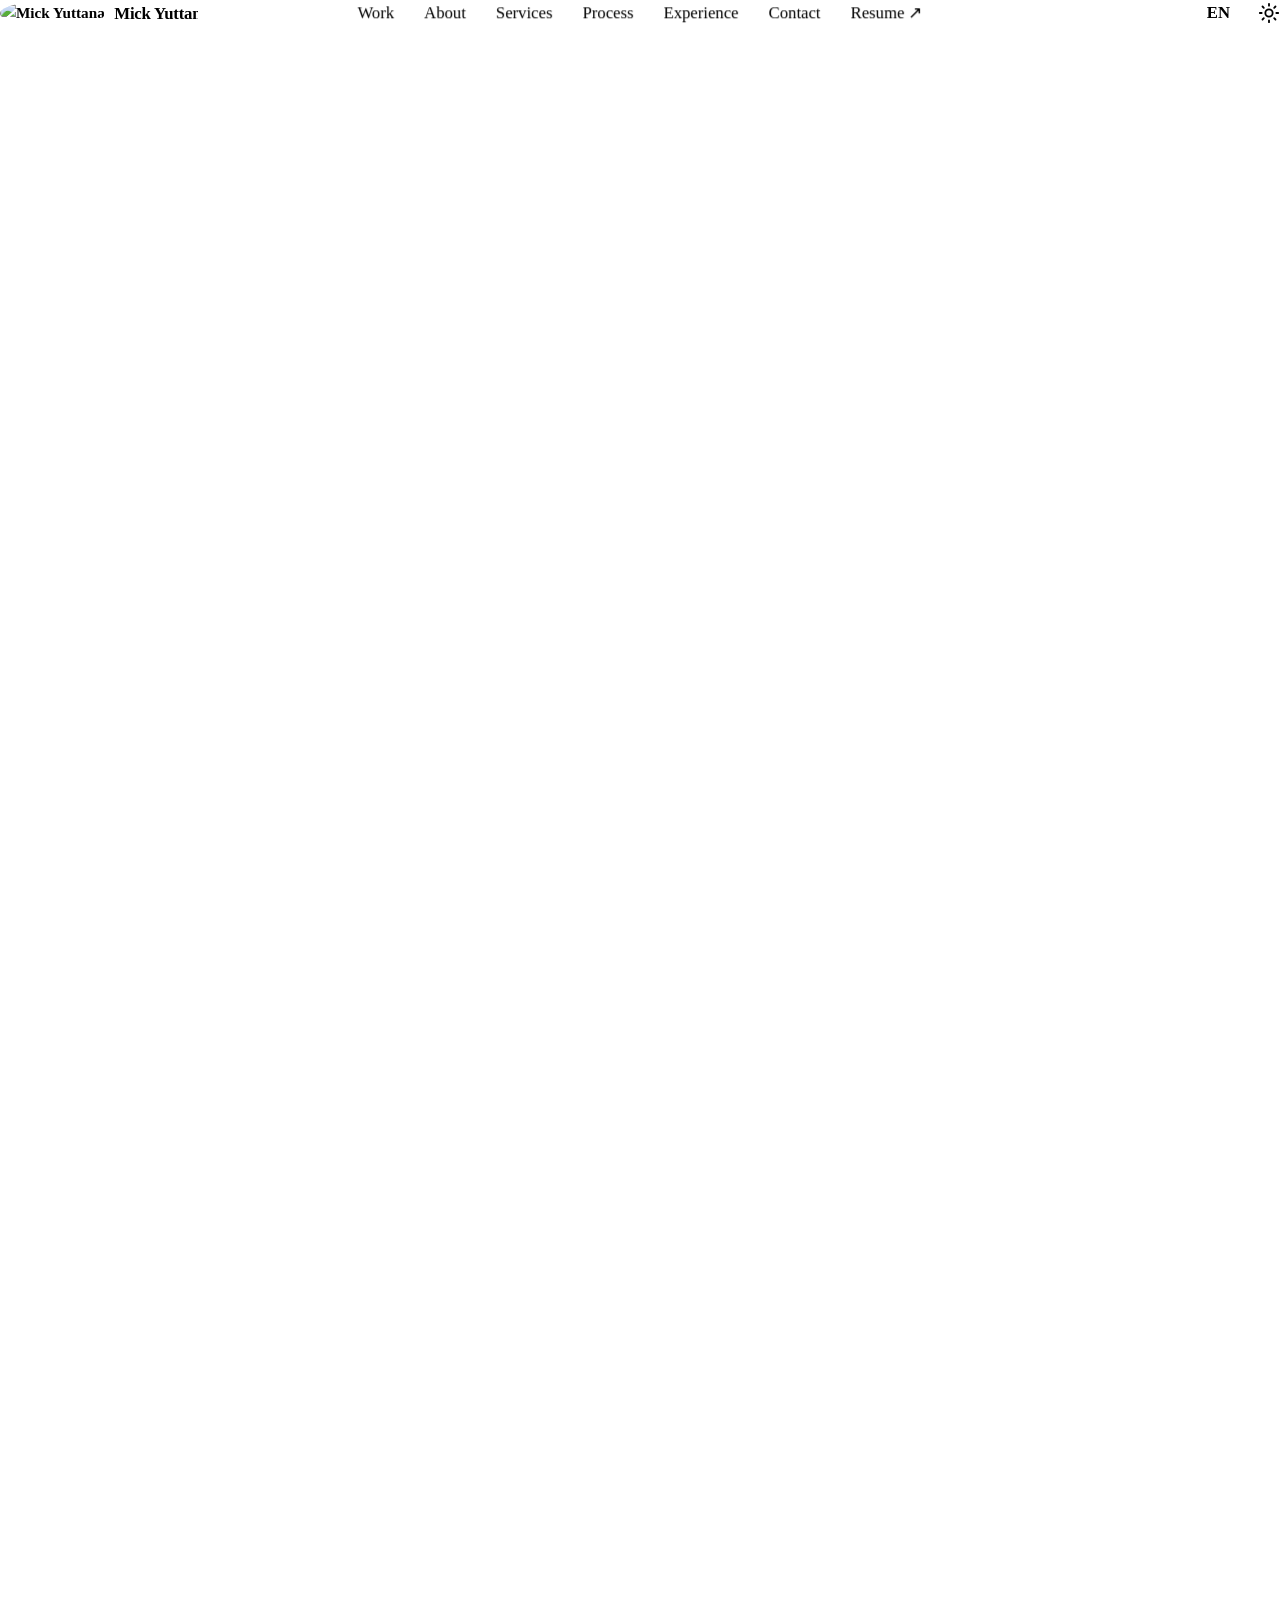
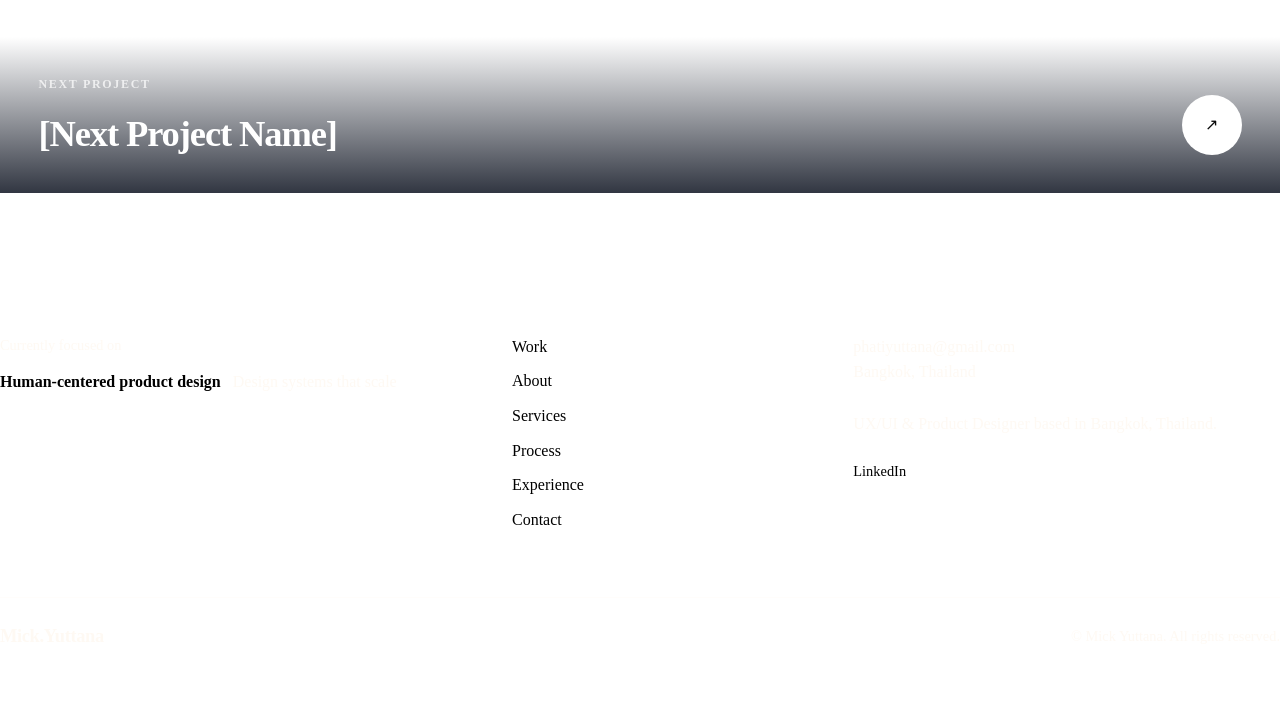
==== commit 2f1ab3fa: "Put the resume in the header nav and Contact, drop it from About Resume now lives where people look " ====
--- a/work/_template/index.html
+++ b/work/_template/index.html
@@ -72,6 +72,7 @@
     <a href="../../#process" class="header__link" data-i18n="nav.process">Process</a>
     <a href="../../#experience" class="header__link" data-i18n="nav.experience">Experience</a>
     <a href="../../#contact" class="header__link" data-i18n="nav.contact">Contact</a>
+    <a href="../../assets/Yuttana-Pati-Resume.pdf" class="header__link header__link--resume" target="_blank" rel="noopener"><span data-i18n="nav.resume">Resume</span> <span aria-hidden="true">↗︎</span></a>
   </nav>
 
   <div class="header__actions">
--- a/css/style.css
+++ b/css/style.css
@@ -1058,7 +1058,7 @@
 .job__card h3 { font-size: clamp(1.3rem, 1vw + 1rem, 1.7rem); font-weight: 600; letter-spacing: -.02em; }
 .job__company { color: var(--muted); margin-top: .3rem; }
 .job__group { margin-top: 1.5rem; }
-.job__group h4 { font-size: .85rem; font-weight: 600; letter-spacing: .1em; text-transform: uppercase; color: var(--muted); margin-bottom: .75rem; }
+.job__group h4 { font-size: .85rem; font-weight: 600; letter-spacing: .1em; text-transform: uppercase; color: var(--ink); margin-bottom: .75rem; }
 .job__card > ul { display: grid; gap: .6rem; margin-top: 1.25rem; }
 .job__group ul { display: grid; gap: .6rem; margin-top: 0; }
 .job__card li { display: flex; gap: .75rem; color: var(--muted); }
@@ -1103,6 +1103,7 @@
   gap: 6rem;
 }
 .contact__text { display: flex; flex-direction: column; align-items: flex-start; min-width: 0; }
+.contact__resume { margin-top: clamp(1.25rem, 2.5vw, 1.75rem); }
 @media (max-width: 640px) {
   /* the 6rem row gap is deliberately wide for side-by-side breathing room —
      stacked vertically that same 8rem reads as a gap, not spacing, so it's
@@ -1238,16 +1239,19 @@
 }
 
 /* Just above the burger breakpoint the capsule still clears the actions
-   but not the name beside the avatar, so trim the link padding there. */
-@media (min-width: 1121px) and (max-width: 1280px) {
+   but not the name beside the avatar, so trim the link padding there.
+   The range runs up to 1560px since the nav gained a seventh link
+   (Resume): at full padding the capsule overlapped the name until ~1550px. */
+@media (min-width: 1261px) and (max-width: 1560px) {
   .header__link { padding-inline: .7rem; }
 }
 
 /* The header collapses to the burger at a wider width than the rest of the
    layout: the centred nav capsule is ~600px wide, so between 900px and
    ~1100px it ran over the EN/theme pills on the right and the name on the
-   left. Keep this value in sync with HEADER_BURGER_MAX in js/main.js. */
-@media (max-width: 1120px) {
+   left. Keep this value in sync with HEADER_BURGER_MAX in js/main.js.
+   (Was 1120px; raised to 1260px when the nav gained its Resume link.) */
+@media (max-width: 1260px) {
   /* tighter than the desktop-measured value (118px) or the old fixed 80px —
      the header's own content here is just one row of 48px buttons, so an
      80px band left 16px of dead air above and below them, sitting the
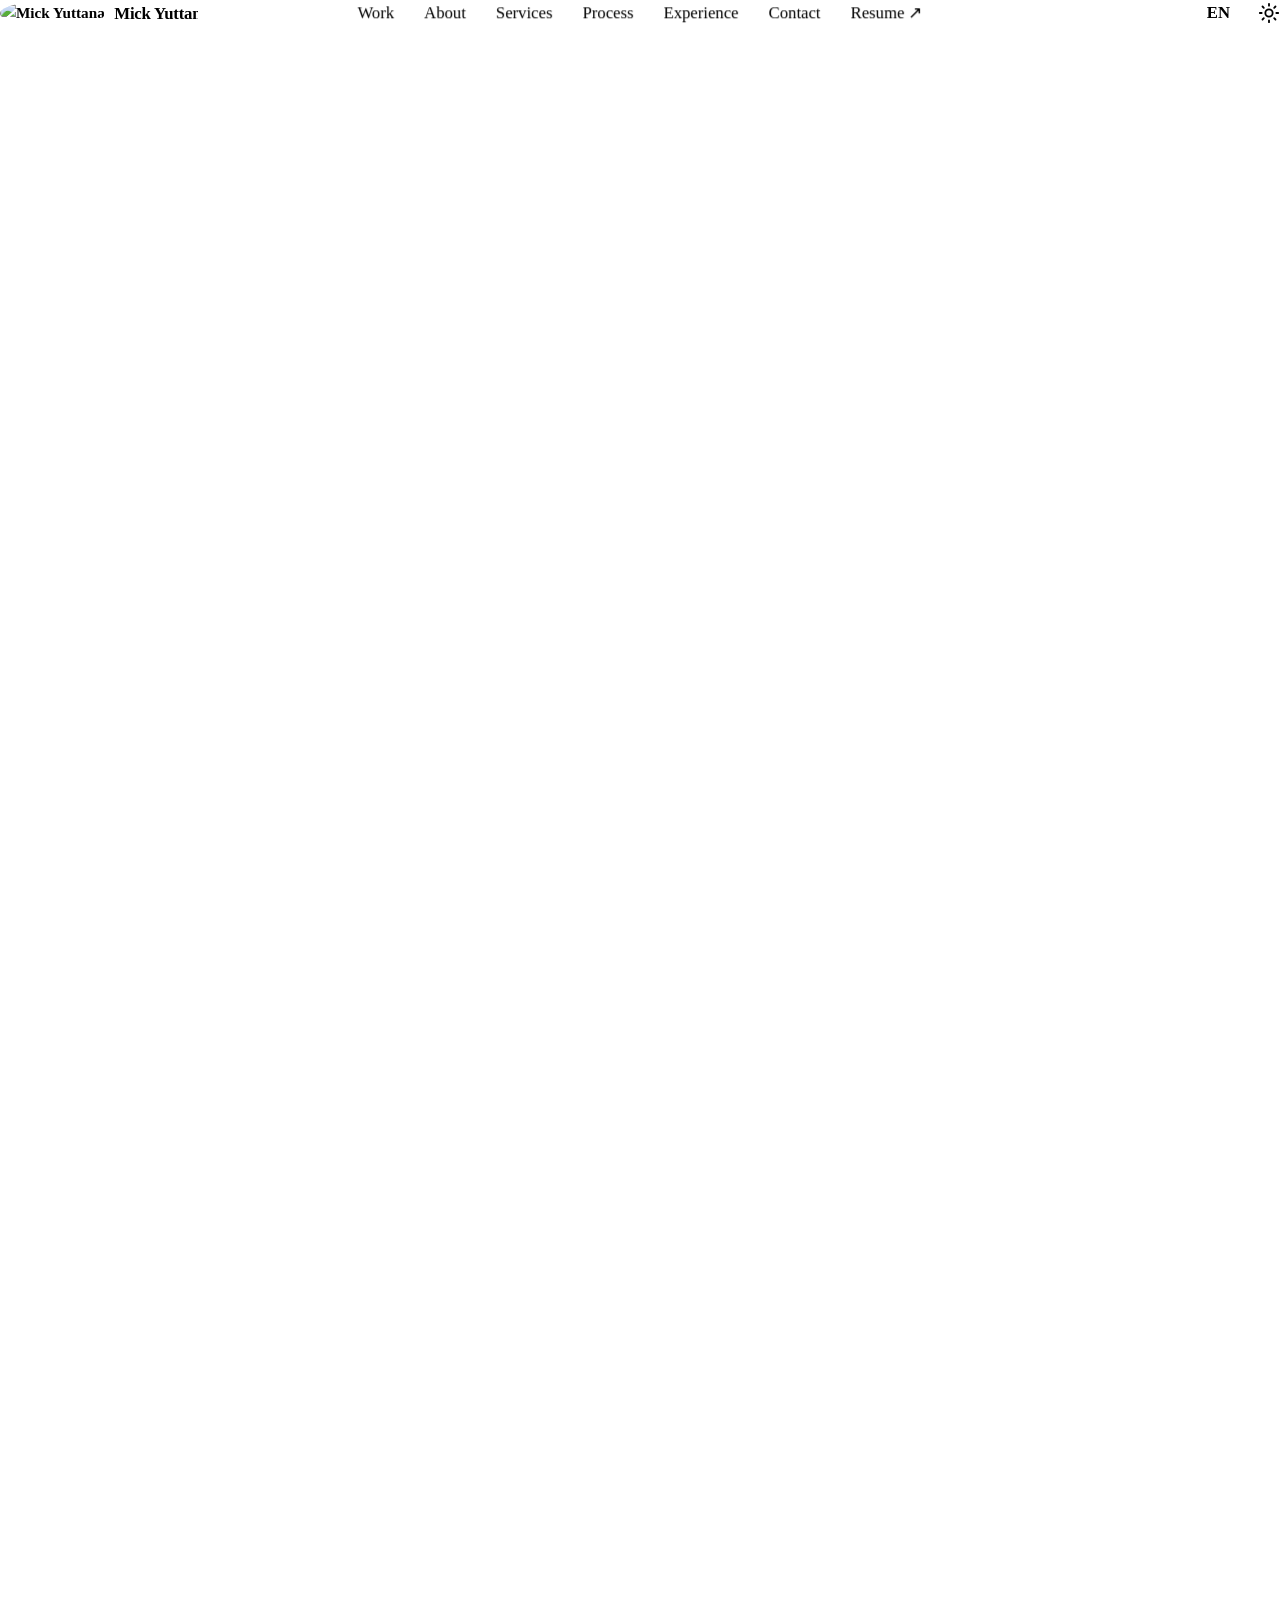
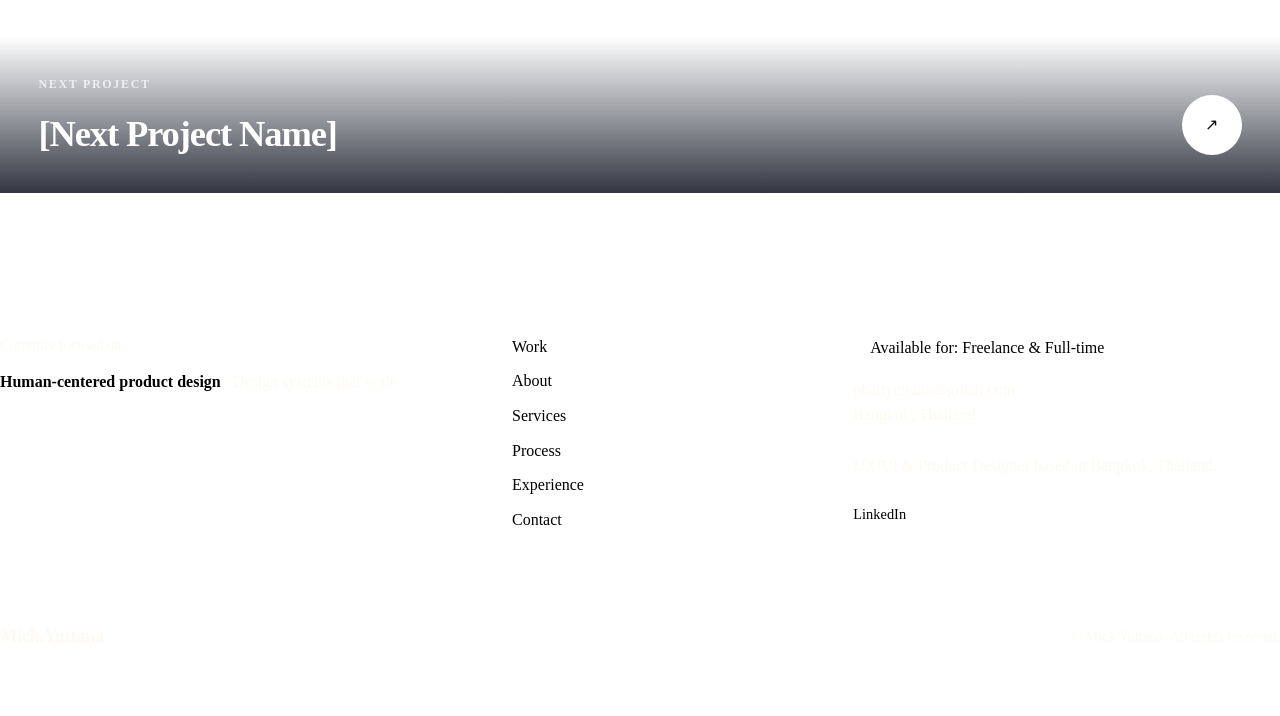
==== commit 25694d47: "Hide mockup projects, add share previews, footer availability, tidy comments More Projects: entries " ====
--- a/work/_template/index.html
+++ b/work/_template/index.html
@@ -472,6 +472,7 @@
     </nav>
 
     <div class="footer__col footer__info">
+      <p class="footer__status"><span class="dot" aria-hidden="true"></span><span data-i18n="footer.available">Available for: Freelance &amp; Full-time</span></p>
       <p>
         <a href="mailto:phatiyuttana@gmail.com">phatiyuttana@gmail.com</a><br>
         Bangkok, Thailand<br><br>
--- a/css/style.css
+++ b/css/style.css
@@ -293,7 +293,8 @@
   display: inline-flex; align-items: center; gap: .55rem;
   font-size: .8rem; font-weight: 600; letter-spacing: .1em; text-transform: uppercase; color: var(--muted);
 }
-.banner__eyebrow .dot {
+.banner__eyebrow .dot,
+.footer__status .dot {
   width: 8px; height: 8px; border-radius: 50%; background: var(--orange);
   box-shadow: 0 0 0 0 color-mix(in srgb, var(--orange) 60%, transparent);
   animation: pulse 2.4s infinite;
@@ -738,25 +739,43 @@
   display: grid; grid-template-columns: 1fr .85fr; gap: clamp(2rem, 5vw, 6rem);
   align-items: center; padding-top: clamp(2rem, 4vw, 4rem);
 }
-/* section-level label sitting above the media + content row — sized to
-   match .scroll-title__1 so it reads as a section heading, not a kicker */
-.about__eyebrow {
-  grid-column: 1 / -1; order: -1; margin-bottom: clamp(1rem, 3vw, 2rem);
-  font-size: var(--fs-h2); font-weight: 600; letter-spacing: -.03em;
-  text-transform: none; color: var(--ink);
-}
+/* section-level label above the media + content row — a plain pretitle
+   like every other section's (it used to be set at section-title size,
+   which stacked two headings on top of each other with the h2 below) */
+.about__eyebrow { grid-column: 1 / -1; order: -1; margin-bottom: 0; }
+/* profile link(s) right under the title, as icon + name chips — the same
+   shape as the Toolbox chips (48px pill, 22px icon, 16px label), on the
+   band's card surface */
+.about__social { display: flex; flex-wrap: wrap; gap: .6rem; margin-top: 1.25rem; }
+.about__social-btn {
+  display: inline-flex; align-items: center; gap: .75rem;
+  height: 48px; padding: 0 1.1rem 0 1rem; border-radius: 100px;
+  background: color-mix(in srgb, #fff 8%, var(--band)); color: #fff;
+  border: 1px solid rgba(255, 255, 255, .14);
+  font-size: 1rem; font-weight: 400; text-decoration: none; white-space: nowrap;
+  transition: background var(--speed) var(--ease), border-color var(--speed) var(--ease);
+}
+.about__social-btn:hover { background: var(--primary); border-color: var(--primary); }
+.about__social-btn svg { width: 22px; height: 22px; flex: none; }
 /* stats block, moved in from the old standalone Numbers section */
 .about__numbers { grid-column: 1 / -1; order: 3; margin-top: clamp(2.5rem, 6vw, 5rem); }
 .about__media { order: 2; position: relative; }
 .about__media-frame { position: relative; border-radius: var(--radius); overflow: hidden; aspect-ratio: 4 / 5; background: var(--paper-2); }
 .about__media-frame img { position: absolute; top: -18%; left: 0; width: 100%; height: 136%; object-fit: cover; }
+/* location pill on the photo — same surface as the Services cards (a step
+   lighter than the band) with the pale-blue accent on the pin; it used to
+   be a yellow "4+ years" badge, a colour off the current system and a
+   figure the stats row below already gives */
 .about__badge {
-  position: absolute; right: -1rem; bottom: -1.5rem;
-  background: var(--yellow); color: #0d1512;
-  border-radius: var(--radius-sm); padding: 1rem 1.25rem; text-align: center; line-height: 1.2;
-}
-.about__badge strong { display: block; font-size: 2rem; font-weight: 600; letter-spacing: -.03em; }
-.about__badge span { font-size: .78rem; opacity: .8; }
+  position: absolute; right: -1rem; bottom: -1.25rem;
+  display: flex; align-items: center; gap: .5rem;
+  padding: .75rem 1.1rem; border-radius: 100px;
+  background: color-mix(in srgb, #fff 8%, var(--band)); color: #fff;
+  border: 1px solid rgba(255, 255, 255, .14);
+  box-shadow: 0 16px 36px -18px rgba(0, 0, 0, .6);
+  font-size: .9rem; font-weight: 500; white-space: nowrap;
+}
+.about__badge svg { width: 18px; height: 18px; flex: none; color: #b3c1ff; }
 .checks { margin-top: 1.75rem; display: grid; gap: .7rem; }
 .checks li { display: flex; gap: .7rem; align-items: baseline; color: var(--muted); }
 /* \FE0E forces the text-presentation glyph — without it iOS Safari can
@@ -1021,7 +1040,6 @@
    and the employment type, or "Education" on the degree row */
 .job__meta { display: flex; flex-wrap: wrap; justify-content: flex-end; gap: .35rem; font-size: .82rem; color: var(--muted); text-align: right; }
 .job__meta-sep { opacity: .6; }
-.experience__resume { margin-top: clamp(1.5rem, 3vw, 2rem); }
 .job__dot {
   grid-column: 2; justify-self: center;
   width: 52px; height: 52px; border-radius: 50%;
@@ -1219,6 +1237,9 @@
 .footer__nav a, .footer__info a { color: inherit; text-decoration: none; border-bottom: 1px solid transparent; }
 .footer__nav a:hover, .footer__info a:hover { border-bottom-color: currentColor; }
 .footer__info p { color: var(--muted); }
+/* availability line at the top of the footer's info column — the same
+   pulsing dot as the hero's "Available for freelance work" eyebrow */
+.footer__info .footer__status { display: inline-flex; align-items: center; gap: .55rem; margin-bottom: 1rem; color: var(--ink); font-weight: 500; }
 .footer__social { display: flex; gap: 1rem; margin-top: 1.5rem; font-size: .9rem; }
 .footer__bottom {
   display: flex; flex-wrap: wrap; gap: 1rem; justify-content: space-between; align-items: center;
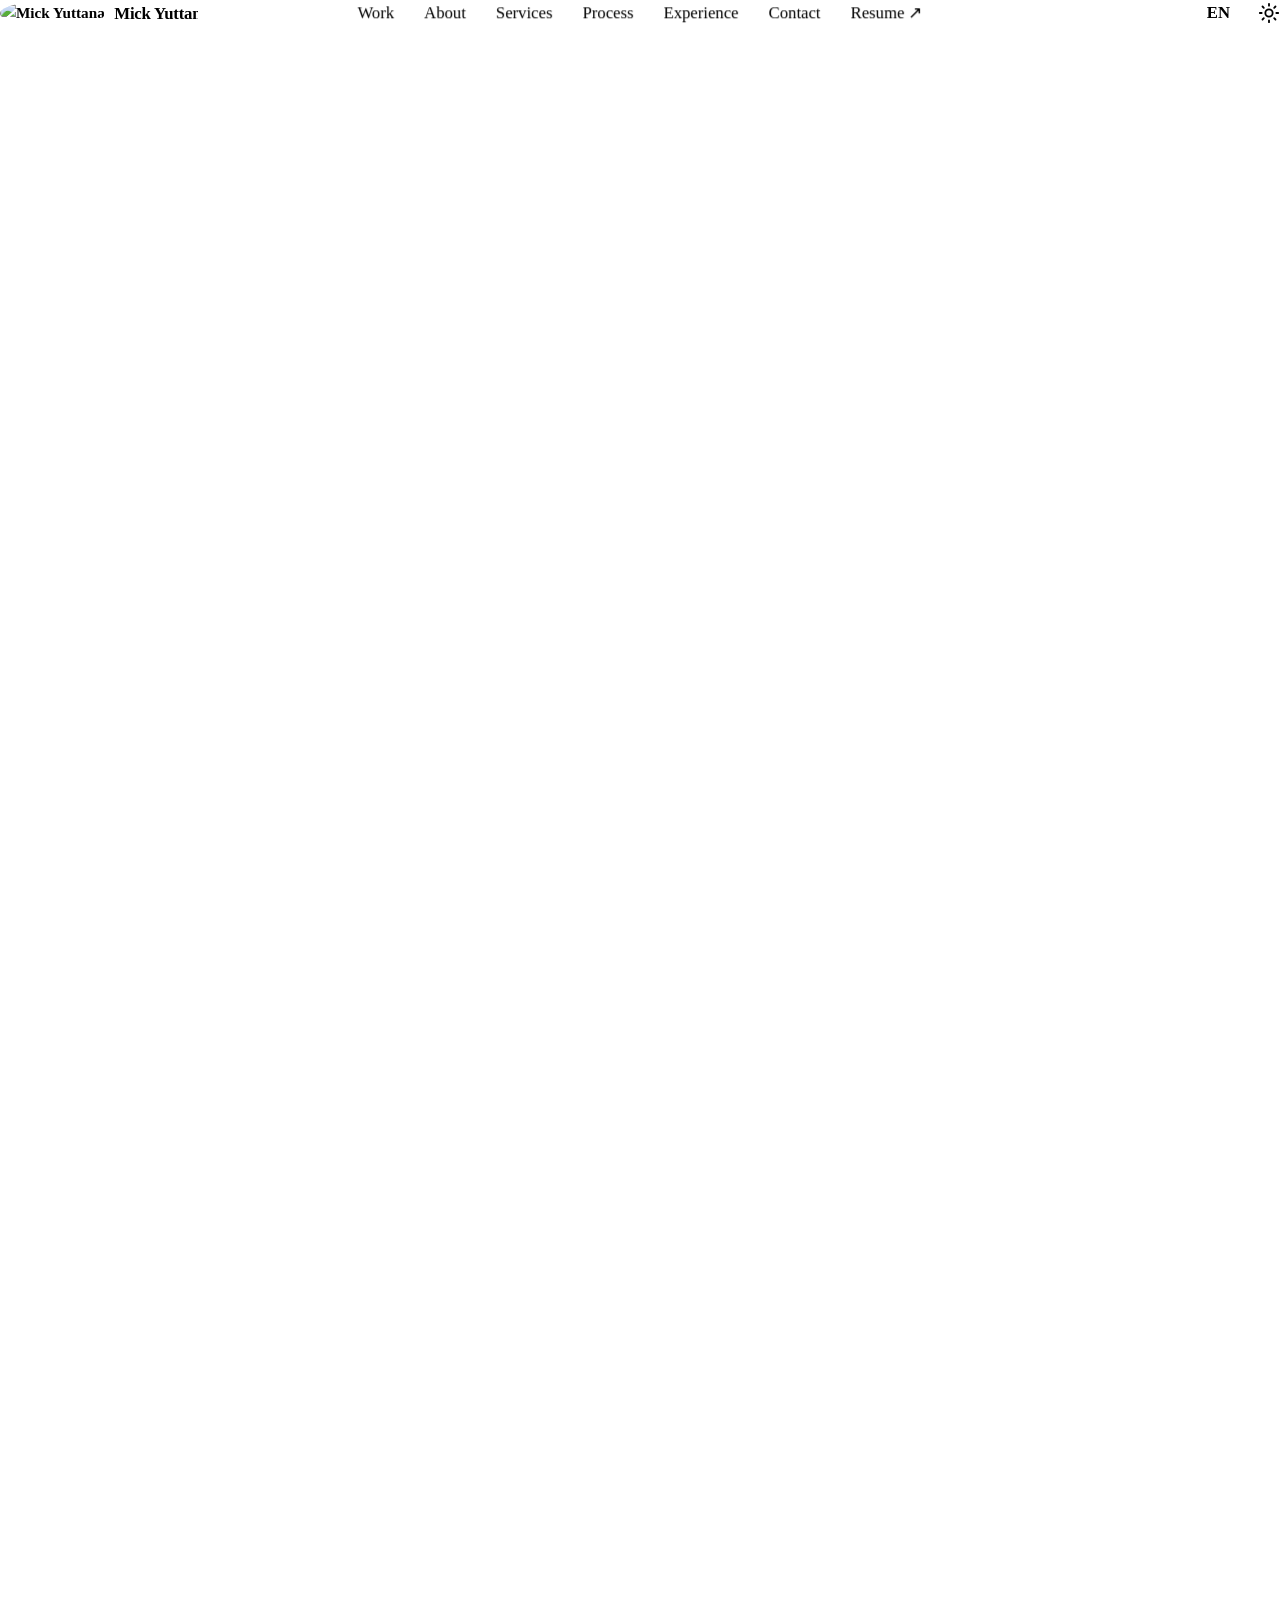
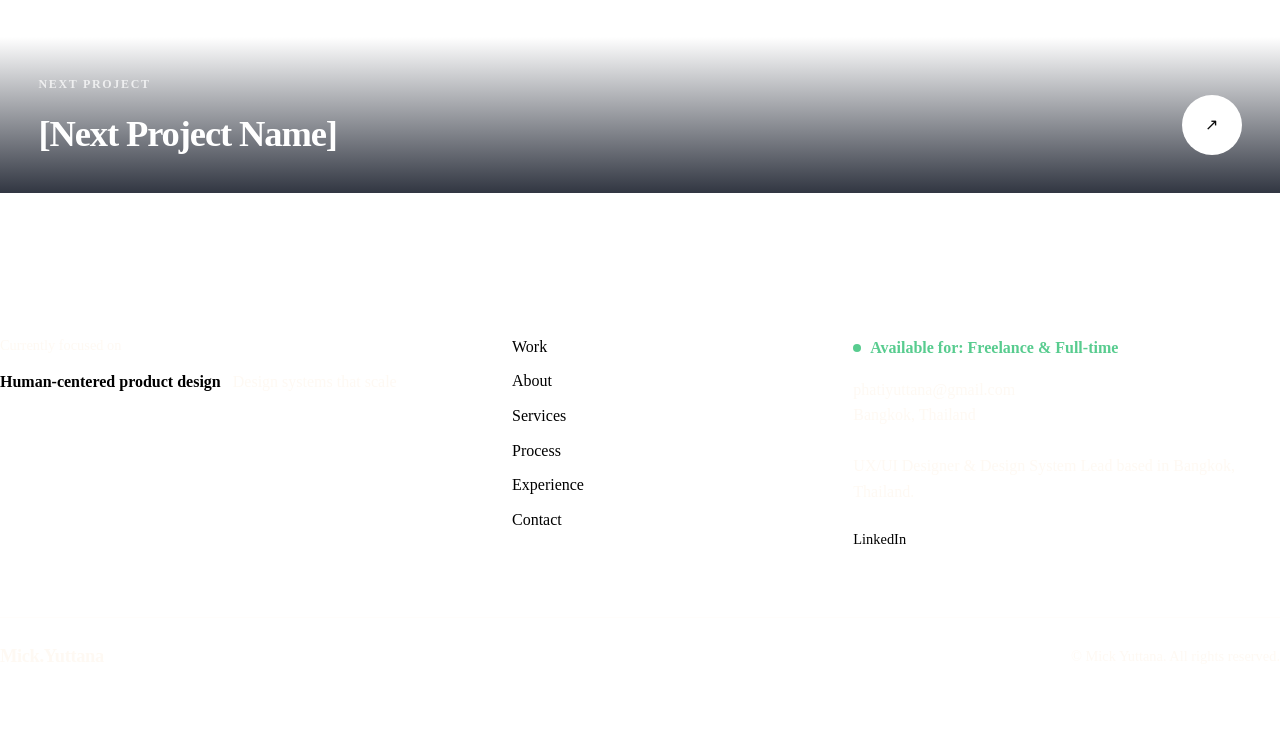
==== commit 4f151c6d: "Use the resume's title, UX/UI Designer & Design System Lead, site-wide Hero line, footer tagline on " ====
--- a/work/_template/index.html
+++ b/work/_template/index.html
@@ -476,7 +476,7 @@
       <p>
         <a href="mailto:phatiyuttana@gmail.com">phatiyuttana@gmail.com</a><br>
         Bangkok, Thailand<br><br>
-        <span data-i18n="footer.tagline">UX/UI & Product Designer based in Bangkok, Thailand.</span>
+        <span data-i18n="footer.tagline">UX/UI Designer & Design System Lead based in Bangkok, Thailand.</span>
       </p>
       <div class="footer__social">
         <a href="https://www.linkedin.com/in/yuttana-phati-5566042b5/" target="_blank" rel="noopener">LinkedIn</a>
--- a/css/style.css
+++ b/css/style.css
@@ -289,17 +289,23 @@
   margin-top: clamp(1.25rem, 2vw, 2.5rem);
 }
 .banner__text { display: flex; flex-direction: column; align-items: flex-start; gap: 1.25rem; max-width: 44ch; }
+/* The availability line (hero eyebrow + footer status) is set in green so
+   it reads at a glance — --stamp-ok, the site's "yes" green (6.9:1 on
+   white, lifted for dark mode). The footer sits on the navy band in both
+   themes, so it always takes the light variant. */
 .banner__eyebrow {
+  --avail: var(--stamp-ok);
   display: inline-flex; align-items: center; gap: .55rem;
-  font-size: .8rem; font-weight: 600; letter-spacing: .1em; text-transform: uppercase; color: var(--muted);
-}
+  font-size: .8rem; font-weight: 700; letter-spacing: .1em; text-transform: uppercase; color: var(--avail);
+}
+.footer__status { --avail: #58cc8f; }
 .banner__eyebrow .dot,
 .footer__status .dot {
-  width: 8px; height: 8px; border-radius: 50%; background: var(--orange);
-  box-shadow: 0 0 0 0 color-mix(in srgb, var(--orange) 60%, transparent);
+  width: 8px; height: 8px; border-radius: 50%; background: var(--avail);
+  box-shadow: 0 0 0 0 color-mix(in srgb, var(--avail) 60%, transparent);
   animation: pulse 2.4s infinite;
 }
-@keyframes pulse { 50% { box-shadow: 0 0 0 9px color-mix(in srgb, var(--orange) 0%, transparent); } }
+@keyframes pulse { 50% { box-shadow: 0 0 0 9px color-mix(in srgb, var(--avail) 0%, transparent); } }
 .banner__desc { color: var(--muted); font-size: var(--fs-lede); }
 
 .banner__scroll {
@@ -809,12 +815,12 @@
 }
 
 /* Process rail — a connected, non-linear sequence rather than boxed cards.
-   Desktop: 4 steps in a row on one horizontal line that draws in with
+   Desktop: 5 steps in a row on one horizontal line that draws in with
    scroll (clip-path, same technique as the Experience timeline's vertical
    fill — see initTimelineFill in main.js and initRail below it). */
 .rail__track {
   position: relative;
-  display: grid; grid-template-columns: repeat(4, 1fr);
+  display: grid; grid-template-columns: repeat(5, 1fr);
   gap: clamp(1.5rem, 3vw, 3rem);
   margin-top: clamp(3rem, 6vw, 6rem);
 }
@@ -855,6 +861,13 @@
   color: var(--muted); font-size: .95rem; font-style: italic;
 }
 .rail__flow-arrow { width: clamp(32px, 4vw, 48px); flex-shrink: 0; }
+/* four notes don't fit on one line as running text, and wrapping left an
+   arrow dangling at a line's end — so in the row layout each note gets an
+   equal column (wrapping inside itself) with the arrows between them */
+@media (min-width: 75.01em) {
+  .rail__flow { flex-wrap: nowrap; }
+  .rail__flow li:not(.rail__flow-arrow) { flex: 1 1 0; max-width: 22ch; }
+}
 .rail__flow-arrow svg { display: block; width: 100%; height: auto; overflow: visible; }
 .rail__flow-arrow-path {
   /* linecap: butt, not round — with stroke-dasharray/dashoffset animating
@@ -908,7 +921,10 @@
 .rail__loop.is-drawn .rail__loop-arrow { opacity: 1; transition: opacity .3s var(--ease) .1s; }
 .rail__loop-text { color: var(--muted); font-size: .95rem; font-style: italic; max-width: 46ch; }
 
-@media (max-width: 56.25em) {
+/* 75em (1200px), not the site's usual 56.25em: five steps in a row need
+   about 1200px before each column is wide enough for its description
+   (initRail's isRailRow matchMedia has to match this) */
+@media (max-width: 75em) {
   /* the track runs vertically instead of as a row, and the line becomes a
      rule down the left through each node's centre. It still scrubs with
      scroll here (see initRail in main.js) — just top-to-bottom instead of
@@ -926,7 +942,7 @@
   }
   .rail__node { grid-column: 1; grid-row: 1; }
   .rail__title { grid-column: 2; grid-row: 1; align-self: center; }
-  .rail__desc { grid-column: 2; grid-row: 2; }
+  .rail__desc { grid-column: 2; grid-row: 2; max-width: 60ch; }
 
   /* the horizontal wrap works while there's room for text + arrow on one
      line, but once each caption needs its own line the arrow just chases
@@ -1079,8 +1095,12 @@
 .job__group h4 { font-size: .85rem; font-weight: 600; letter-spacing: .1em; text-transform: uppercase; color: var(--ink); margin-bottom: .75rem; }
 .job__card > ul { display: grid; gap: .6rem; margin-top: 1.25rem; }
 .job__group ul { display: grid; gap: .6rem; margin-top: 0; }
-.job__card li { display: flex; gap: .75rem; color: var(--muted); }
-.job__card li::before { content: ""; flex: none; width: 6px; height: 6px; border-radius: 50%; background: var(--primary); margin-top: .62em; }
+/* block + absolutely placed dot, not flex: a bullet led by a bold label
+   (<strong>) must flow as one sentence — as flex, the label and the rest
+   of the text became two side-by-side columns */
+.job__card li { position: relative; padding-left: calc(6px + .75rem); color: var(--muted); }
+.job__card li::before { content: ""; position: absolute; left: 0; top: .62em; width: 6px; height: 6px; border-radius: 50%; background: var(--primary); }
+.job__card li strong { color: var(--ink); font-weight: 600; }
 
 /* ---------- 9. CTA block ---------- */
 /* ---------- 10. Contact ---------- */
@@ -1239,7 +1259,7 @@
 .footer__info p { color: var(--muted); }
 /* availability line at the top of the footer's info column — the same
    pulsing dot as the hero's "Available for freelance work" eyebrow */
-.footer__info .footer__status { display: inline-flex; align-items: center; gap: .55rem; margin-bottom: 1rem; color: var(--ink); font-weight: 500; }
+.footer__info .footer__status { display: inline-flex; align-items: center; gap: .55rem; margin-bottom: 1rem; color: var(--avail); font-weight: 600; }
 .footer__social { display: flex; gap: 1rem; margin-top: 1.5rem; font-size: .9rem; }
 .footer__bottom {
   display: flex; flex-wrap: wrap; gap: 1rem; justify-content: space-between; align-items: center;
@@ -2058,3 +2078,14 @@
   position: fixed; left: 12px; bottom: 12px; z-index: 70;
 }
 .cs-audit__bar .cs-audit { position: static; }
+
+/* ---------- 404 page (404.html) ---------- */
+.nf { min-height: 100vh; display: grid; place-items: center; padding: calc(var(--header-h) + 2rem) 0 4rem; text-align: center; }
+.nf__inner { display: flex; flex-direction: column; align-items: center; }
+.nf__code {
+  font-family: var(--font-display); font-weight: 600; line-height: 1;
+  font-size: clamp(6rem, 3rem + 14vw, 14rem); letter-spacing: -.04em; color: var(--wordmark);
+}
+.nf__title { margin-top: .5rem; }
+.nf__desc { margin-inline: auto; }
+.nf__actions { display: flex; flex-wrap: wrap; justify-content: center; gap: .75rem; margin-top: 2rem; }
